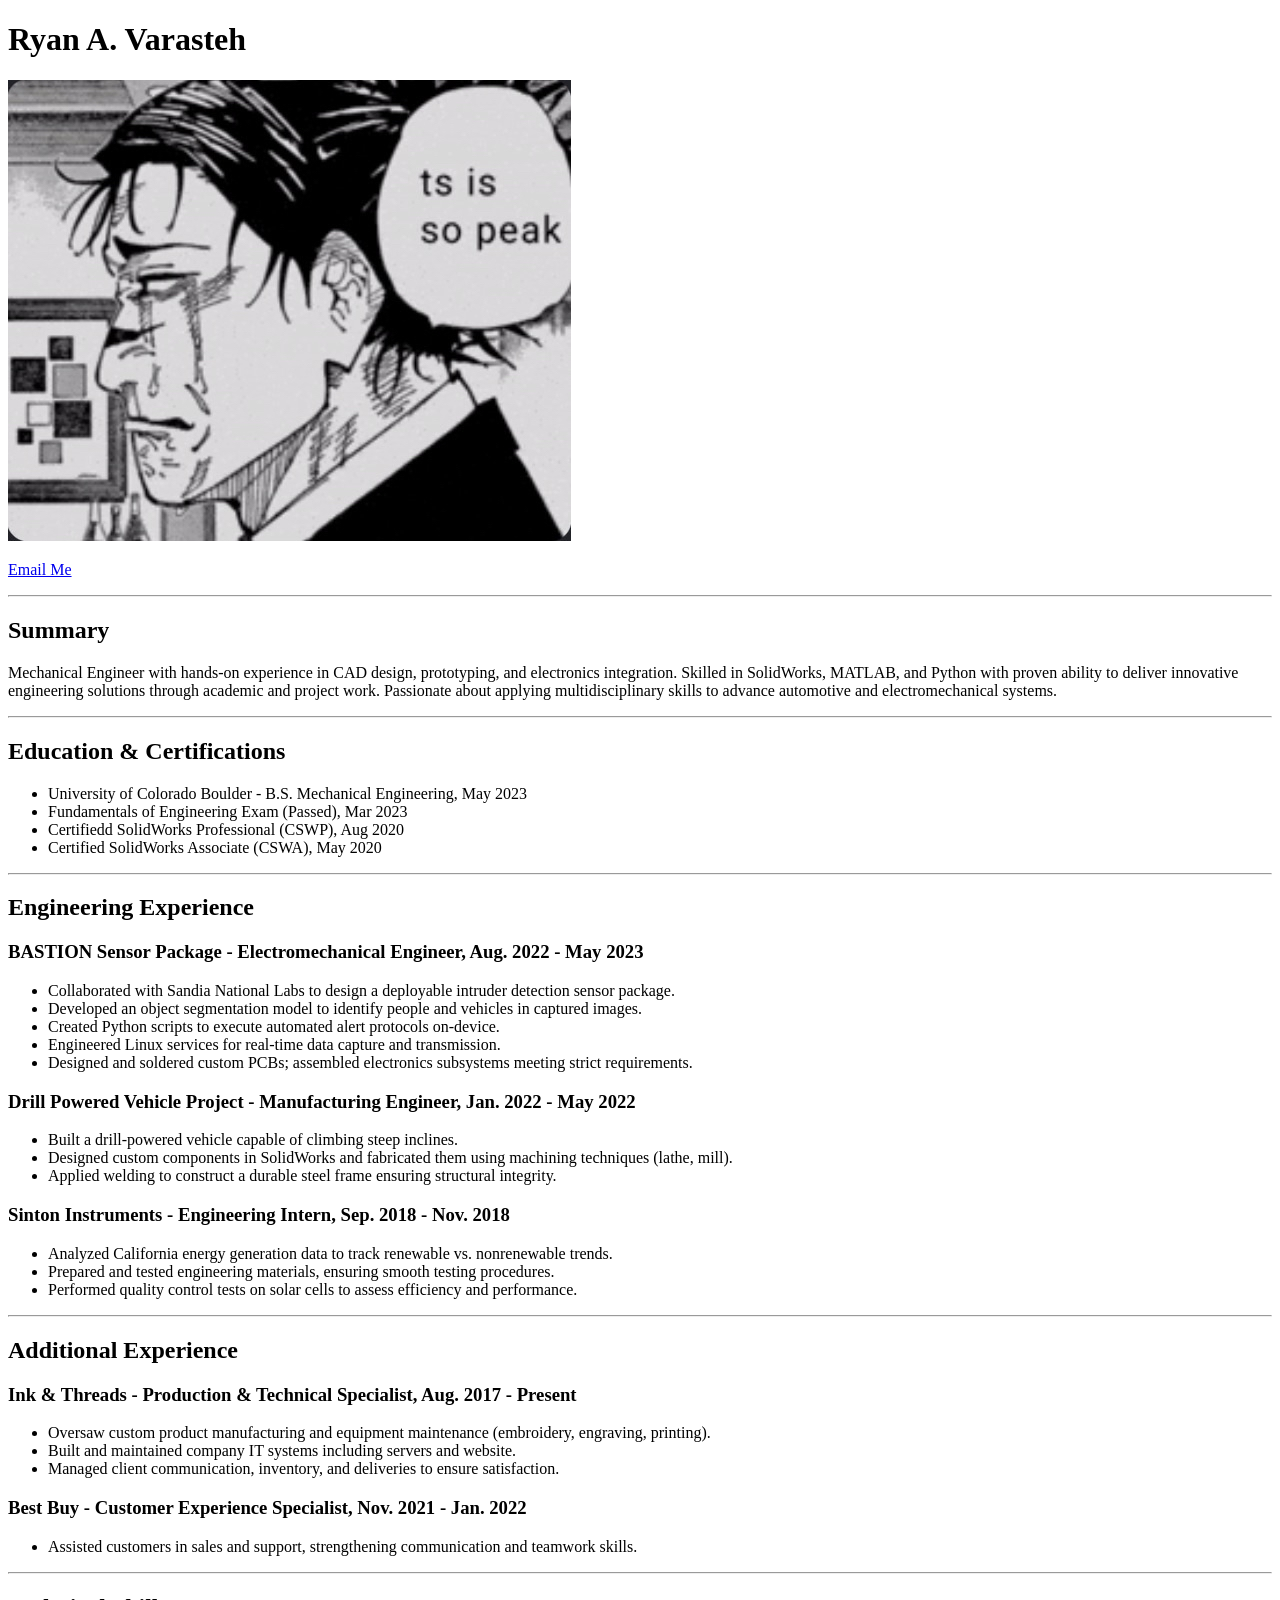
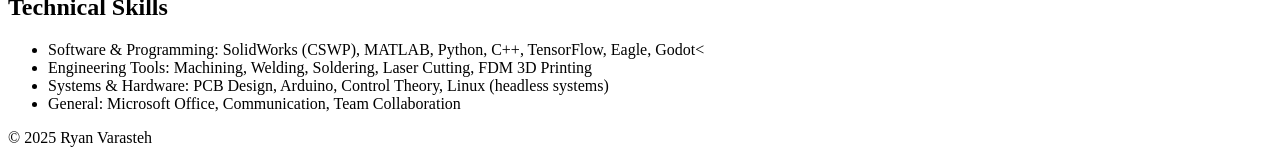
==== index.html @ a6c0c8c1 "Add files via upload" ====
<!DOCTYPE html>
<html lang="en">
<head>
    <meta charset="UTF-8">
    <title>My Resume</title>
</head>
<body>
    <h1>Ryan A. Varasteh</h1>
    <img src="./assets/images/peak.png" alt="Photo of Ryan Varasteh">
    <p><a href="mailto:ryan.varasteh@gmail.com">Email Me</a></p>
    <hr>
    <h2>Summary</h2>
    <p>Mechanical Engineer with hands-on experience in CAD design, prototyping, and electronics
        integration. Skilled in SolidWorks, MATLAB, and Python with proven ability to deliver innovative engineering
        solutions through academic and project work. Passionate about applying multidisciplinary skills to advance
        automotive and electromechanical systems.
    </p>
    <hr>
    <h2>Education & Certifications</h2>
    <ul>
        <li>University of Colorado Boulder - B.S. Mechanical Engineering, May 2023</li>
        <li>Fundamentals of Engineering Exam (Passed), Mar 2023</li>
        <li>Certifiedd SolidWorks Professional (CSWP), Aug 2020</li>
        <li>Certified SolidWorks Associate (CSWA), May 2020</li>
    </ul>
    <hr>
    <h2>Engineering Experience</h2>
    <h3>BASTION Sensor Package - Electromechanical Engineer, Aug. 2022 - May 2023</h3>
    <ul>
        <li>Collaborated with Sandia National Labs to design a deployable intruder detection sensor package.</li>
        <li>Developed an object segmentation model to identify people and vehicles in captured images.</li>
        <li>Created Python scripts to execute automated alert protocols on-device.</li>
        <li>Engineered Linux services for real-time data capture and transmission.</li>
        <li>Designed and soldered custom PCBs; assembled electronics subsystems meeting strict requirements.</li>
    </ul>
    <h3>Drill Powered Vehicle Project - Manufacturing Engineer, Jan. 2022 - May 2022</h3>
    <ul>
        <li>Built a drill-powered vehicle capable of climbing steep inclines.</li>
        <li>Designed custom components in SolidWorks and fabricated them using machining techniques (lathe, mill).</li>
        <li>Applied welding to construct a durable steel frame ensuring structural integrity.</li>
    </ul>
    <h3>Sinton Instruments - Engineering Intern, Sep. 2018 - Nov. 2018</h3>
    <ul>
        <li>Analyzed California energy generation data to track renewable vs. nonrenewable trends.</li>
        <li>Prepared and tested engineering materials, ensuring smooth testing procedures.</li>
        <li>Performed quality control tests on solar cells to assess efficiency and performance.</li>
    </ul>
    <hr>
    <h2>Additional Experience</h2>
    <h3>Ink & Threads - Production & Technical Specialist, Aug. 2017 - Present</h3>
    <ul>
        <li>Oversaw custom product manufacturing and equipment maintenance (embroidery, engraving, printing).</li>
        <li>Built and maintained company IT systems including servers and website.</li>
        <li>Managed client communication, inventory, and deliveries to ensure satisfaction.</li>
    </ul>
    <h3>Best Buy - Customer Experience Specialist, Nov. 2021 - Jan. 2022</h3>
    <ul>
        <li>Assisted customers in sales and support, strengthening communication and teamwork skills.</li>
    </ul>
    <hr>
    <h2>Technical Skills</h2>
    <ul>
        <li>Software & Programming: SolidWorks (CSWP), MATLAB, Python, C++, TensorFlow, Eagle, Godot<</li>
        <li>Engineering Tools: Machining, Welding, Soldering, Laser Cutting, FDM 3D Printing</li>
        <li>Systems & Hardware: PCB Design, Arduino, Control Theory, Linux (headless systems)</li>
        <li>General: Microsoft Office, Communication, Team Collaboration</li>
    </ul>
</body>

<footer>
    <p>© 2025 Ryan Varasteh</p>
</footer>
</html>
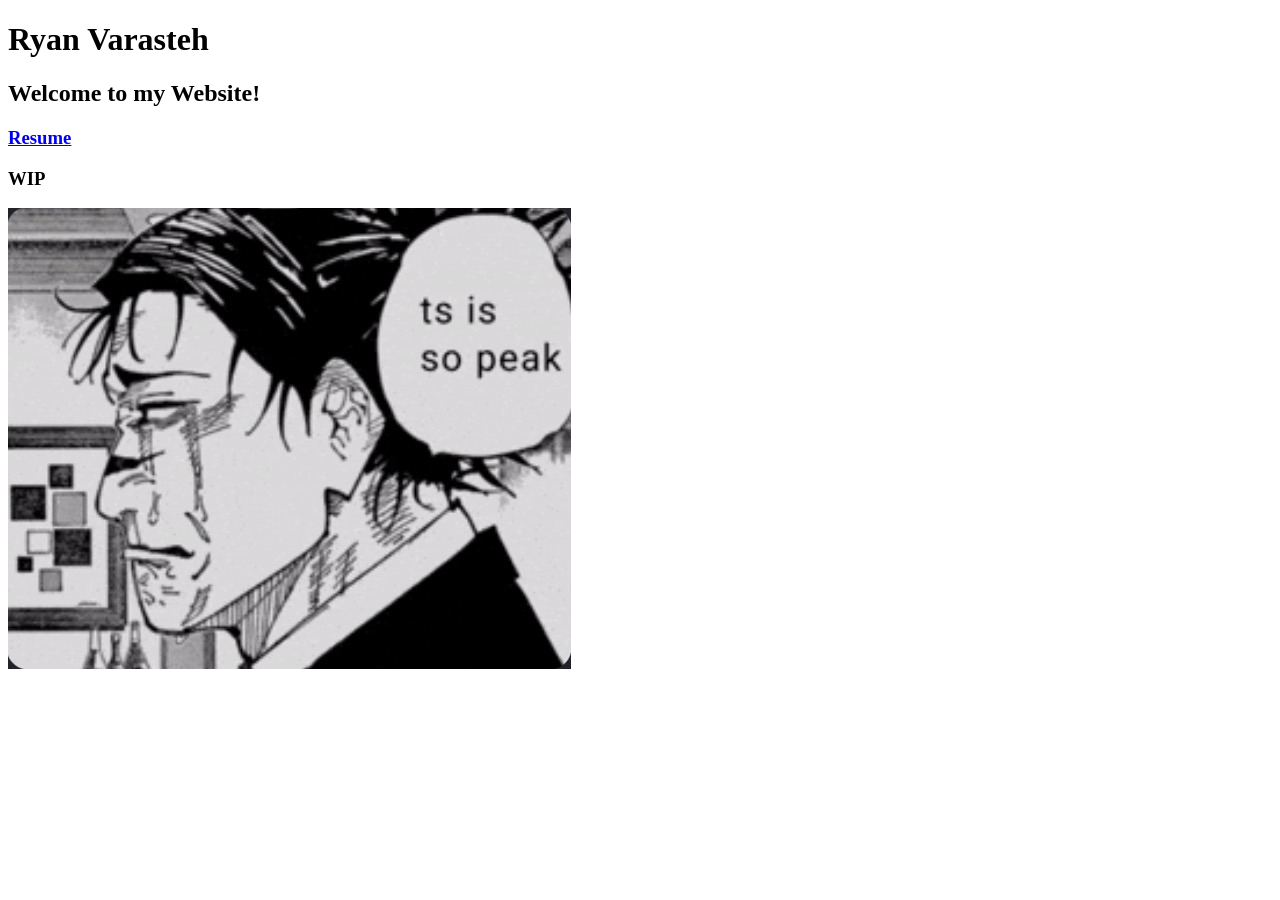
==== commit 4e58f6af: "changed home.html to index.html" ====
--- a/index.html
+++ b/index.html
@@ -1,73 +1,15 @@
-<!DOCTYPE html>
-<html lang="en">
-<head>
-    <meta charset="UTF-8">
-    <title>My Resume</title>
-</head>
-<body>
-    <h1>Ryan A. Varasteh</h1>
-    <img src="./assets/images/peak.png" alt="Photo of Ryan Varasteh">
-    <p><a href="mailto:ryan.varasteh@gmail.com">Email Me</a></p>
-    <hr>
-    <h2>Summary</h2>
-    <p>Mechanical Engineer with hands-on experience in CAD design, prototyping, and electronics
-        integration. Skilled in SolidWorks, MATLAB, and Python with proven ability to deliver innovative engineering
-        solutions through academic and project work. Passionate about applying multidisciplinary skills to advance
-        automotive and electromechanical systems.
-    </p>
-    <hr>
-    <h2>Education & Certifications</h2>
-    <ul>
-        <li>University of Colorado Boulder - B.S. Mechanical Engineering, May 2023</li>
-        <li>Fundamentals of Engineering Exam (Passed), Mar 2023</li>
-        <li>Certifiedd SolidWorks Professional (CSWP), Aug 2020</li>
-        <li>Certified SolidWorks Associate (CSWA), May 2020</li>
-    </ul>
-    <hr>
-    <h2>Engineering Experience</h2>
-    <h3>BASTION Sensor Package - Electromechanical Engineer, Aug. 2022 - May 2023</h3>
-    <ul>
-        <li>Collaborated with Sandia National Labs to design a deployable intruder detection sensor package.</li>
-        <li>Developed an object segmentation model to identify people and vehicles in captured images.</li>
-        <li>Created Python scripts to execute automated alert protocols on-device.</li>
-        <li>Engineered Linux services for real-time data capture and transmission.</li>
-        <li>Designed and soldered custom PCBs; assembled electronics subsystems meeting strict requirements.</li>
-    </ul>
-    <h3>Drill Powered Vehicle Project - Manufacturing Engineer, Jan. 2022 - May 2022</h3>
-    <ul>
-        <li>Built a drill-powered vehicle capable of climbing steep inclines.</li>
-        <li>Designed custom components in SolidWorks and fabricated them using machining techniques (lathe, mill).</li>
-        <li>Applied welding to construct a durable steel frame ensuring structural integrity.</li>
-    </ul>
-    <h3>Sinton Instruments - Engineering Intern, Sep. 2018 - Nov. 2018</h3>
-    <ul>
-        <li>Analyzed California energy generation data to track renewable vs. nonrenewable trends.</li>
-        <li>Prepared and tested engineering materials, ensuring smooth testing procedures.</li>
-        <li>Performed quality control tests on solar cells to assess efficiency and performance.</li>
-    </ul>
-    <hr>
-    <h2>Additional Experience</h2>
-    <h3>Ink & Threads - Production & Technical Specialist, Aug. 2017 - Present</h3>
-    <ul>
-        <li>Oversaw custom product manufacturing and equipment maintenance (embroidery, engraving, printing).</li>
-        <li>Built and maintained company IT systems including servers and website.</li>
-        <li>Managed client communication, inventory, and deliveries to ensure satisfaction.</li>
-    </ul>
-    <h3>Best Buy - Customer Experience Specialist, Nov. 2021 - Jan. 2022</h3>
-    <ul>
-        <li>Assisted customers in sales and support, strengthening communication and teamwork skills.</li>
-    </ul>
-    <hr>
-    <h2>Technical Skills</h2>
-    <ul>
-        <li>Software & Programming: SolidWorks (CSWP), MATLAB, Python, C++, TensorFlow, Eagle, Godot<</li>
-        <li>Engineering Tools: Machining, Welding, Soldering, Laser Cutting, FDM 3D Printing</li>
-        <li>Systems & Hardware: PCB Design, Arduino, Control Theory, Linux (headless systems)</li>
-        <li>General: Microsoft Office, Communication, Team Collaboration</li>
-    </ul>
-</body>
-
-<footer>
-    <p>© 2025 Ryan Varasteh</p>
-</footer>
+<!DOCTYPE html>
+<html lang="en">
+<head>
+    <meta charset="UTF-8">
+    <title>Ryan Varasteh</title>
+    <link rel="stylesheet" href="./style.css" />
+</head>
+<body>
+<h1>Ryan Varasteh</h1>
+<h2>Welcome to my Website!</h2>
+<a href="resume.html"><h3 id="menu_links">Resume</h3></a>
+<h3>WIP</h3>
+<img src="./assets/images/peak.png" alt="Photo of Ryan Varasteh" id="profile_photo">
+</body>
 </html>
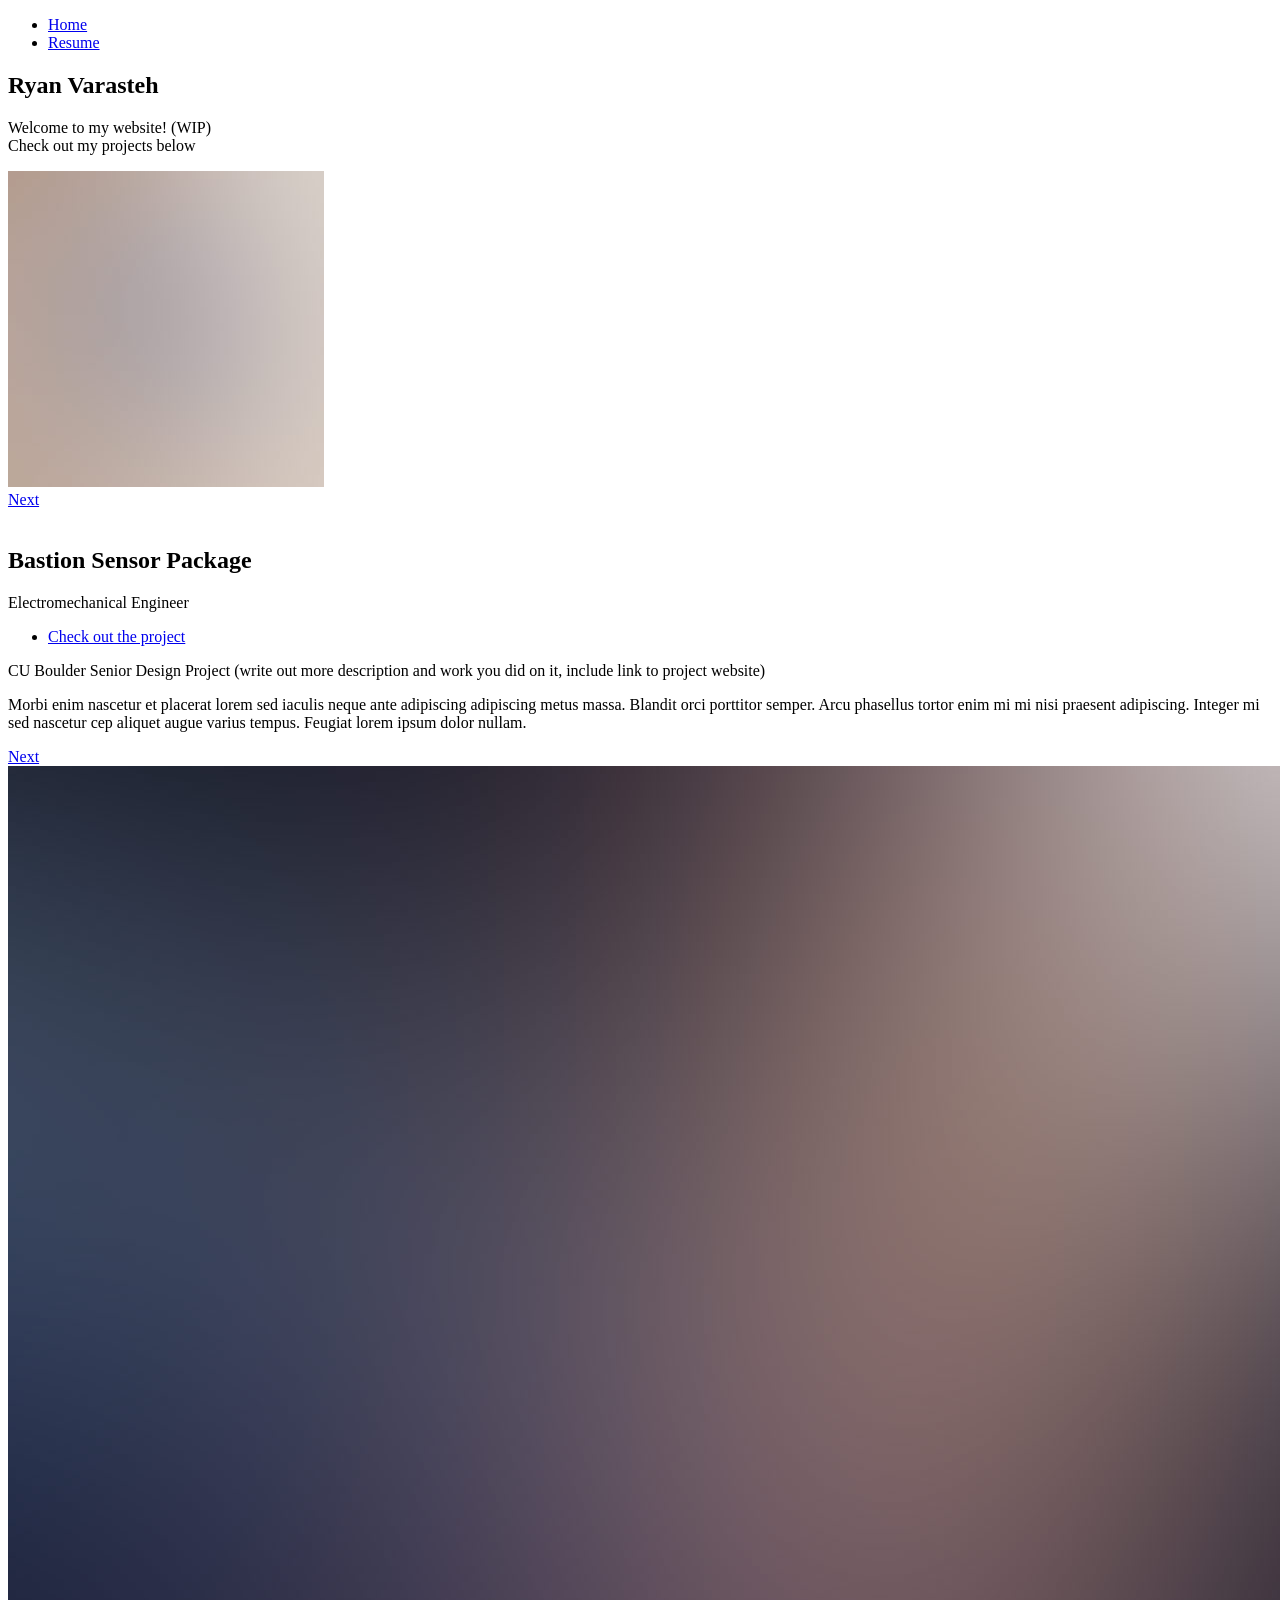
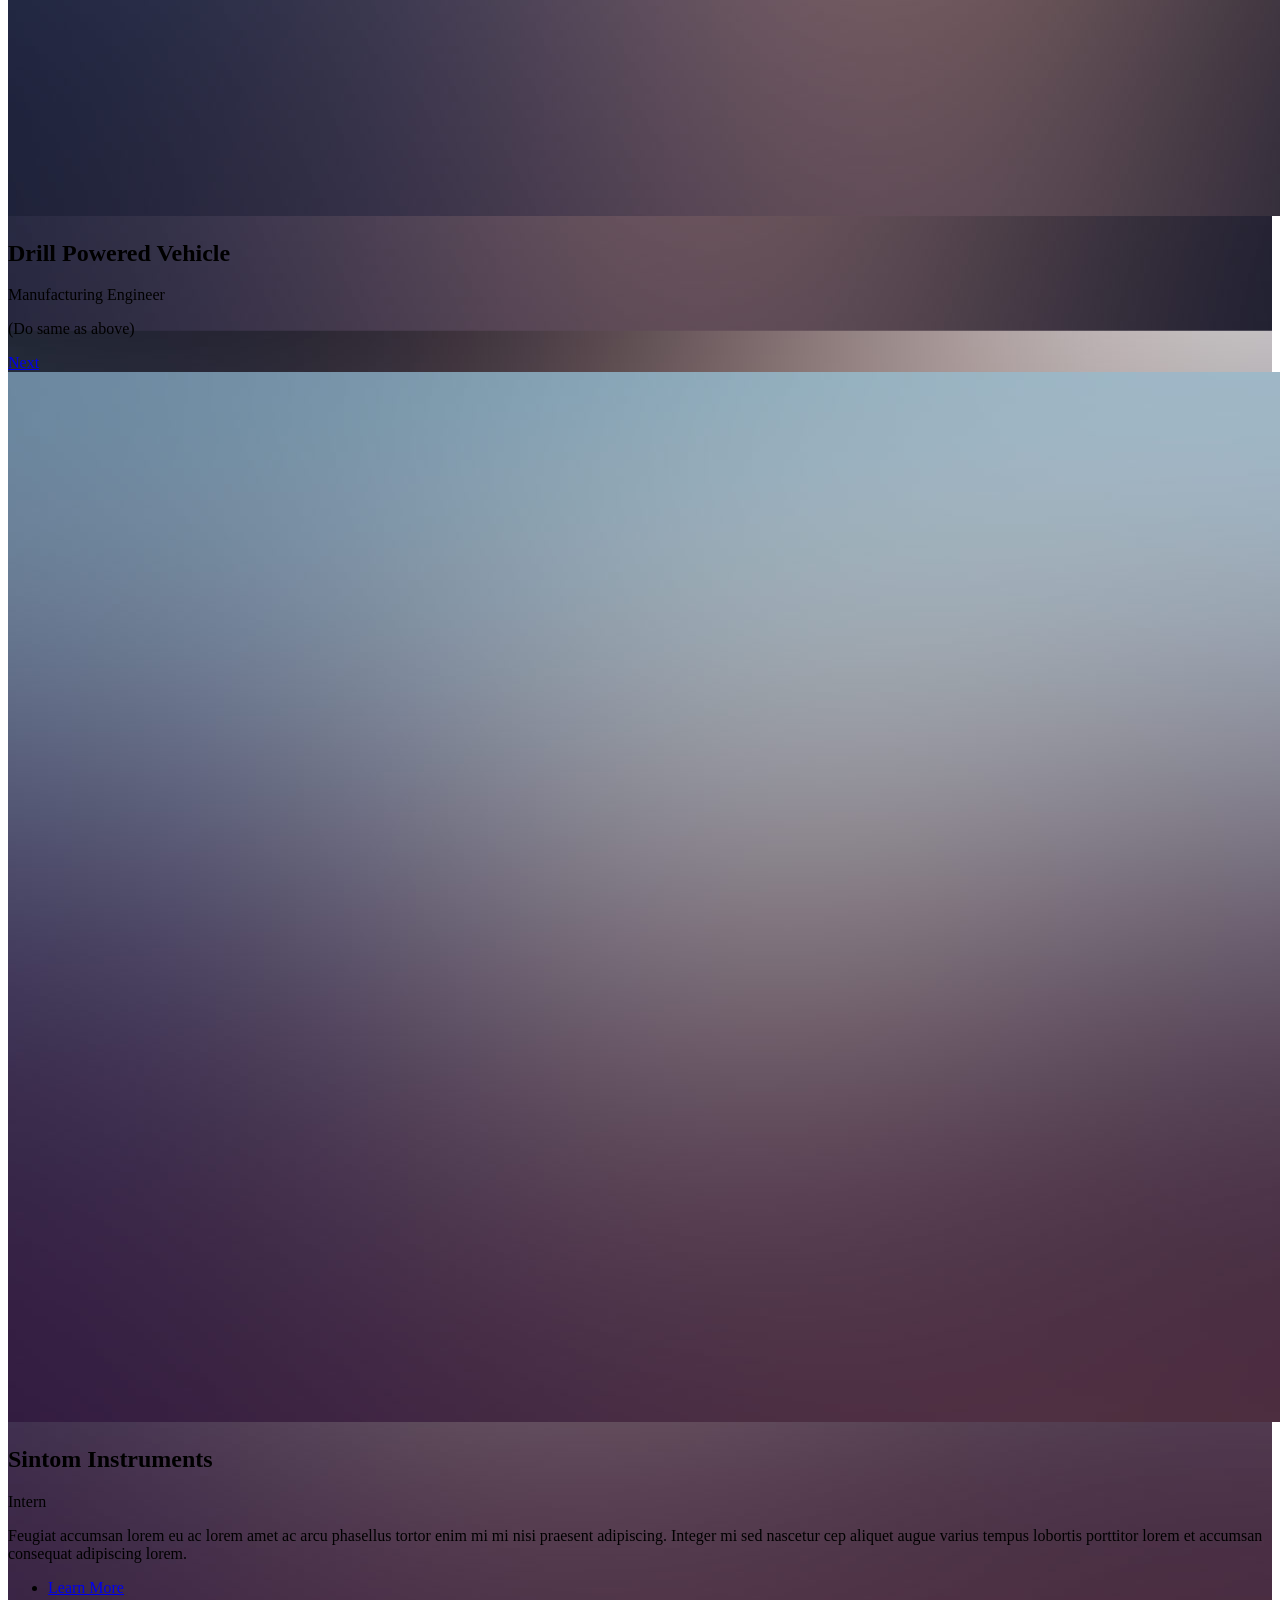
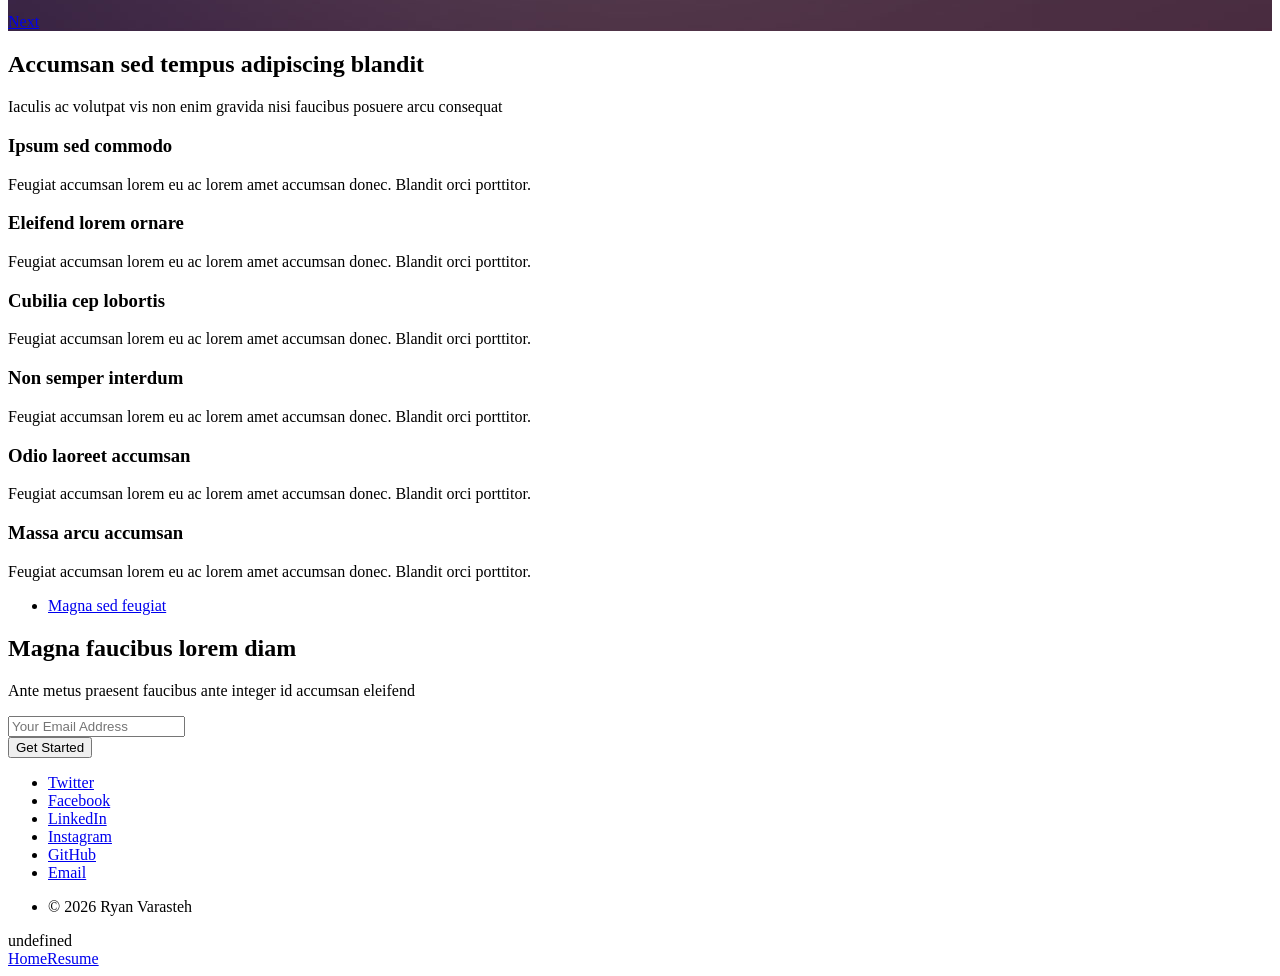
==== commit 5da09f77: "added html/css template, need to do content" ====
--- a/index.html
+++ b/index.html
@@ -1,15 +1,196 @@
-<!DOCTYPE html>
-<html lang="en">
-<head>
-    <meta charset="UTF-8">
-    <title>Ryan Varasteh</title>
-    <link rel="stylesheet" href="./style.css" />
-</head>
-<body>
-<h1>Ryan Varasteh</h1>
-<h2>Welcome to my Website!</h2>
-<a href="resume.html"><h3 id="menu_links">Resume</h3></a>
-<h3>WIP</h3>
-<img src="./assets/images/peak.png" alt="Photo of Ryan Varasteh" id="profile_photo">
-</body>
+<!DOCTYPE HTML>
+<!--
+	Landed by HTML5 UP
+	html5up.net | @ajlkn
+	Free for personal and commercial use under the CCA 3.0 license (html5up.net/license)
+-->
+<html>
+	<head>
+		<title>Ryan Varasteh</title>
+		<meta charset="utf-8" />
+		<meta name="viewport" content="width=device-width, initial-scale=1, user-scalable=no" />
+		<link rel="stylesheet" href="assets/css/main.css" />
+		<noscript><link rel="stylesheet" href="assets/css/noscript.css" /></noscript>
+	</head>
+	<body class="is-preload landing">
+		<div id="page-wrapper">
+
+			<!-- Header -->
+				<header id="header">
+					<nav id="nav">
+						<ul>
+							<li><a href="index.html">Home</a></li>
+							<li>
+								<a href="resume.html">Resume</a>
+							</li>
+						</ul>
+					</nav>
+				</header>
+
+			<!-- Banner -->
+				<section id="banner">
+					<div class="content">
+						<header>
+							<h2>Ryan Varasteh</h2>
+							<p>Welcome to my website! (WIP)<br />
+							Check out my projects below</p>
+						</header>
+						<span class="image"><img src="images/pic01.jpg" alt="Photo of Ryan Varasteh" /></span>
+					</div>
+					<a href="#one" class="goto-next scrolly">Next</a>
+				</section>
+
+			<!-- One -->
+				<section id="one" class="spotlight style1 bottom">
+					<span class="image fit main"><img src="images/pic02.jpg" alt="" /></span>
+					<div class="content">
+						<div class="container">
+							<div class="row">
+								<div class="col-4 col-12-medium">
+									<header>
+										<h2>Bastion Sensor Package</h2>
+										<p>Electromechanical Engineer</p>
+                                        <ul class="actions">
+                                            <li><a href="https://www.colorado.edu/mechanical/sites/default/files/attached-files/11senior_design_poster_4.pdf" class="button">Check out the project</a></li>
+                                        </ul>
+									</header>
+								</div>
+								<div class="col-4 col-12-medium">
+									<p>CU Boulder Senior Design Project (write out more description and work you did on it, include link to project website)</p>
+								</div>
+								<div class="col-4 col-12-medium">
+									<p>Morbi enim nascetur et placerat lorem sed iaculis neque ante
+									adipiscing adipiscing metus massa. Blandit orci porttitor semper.
+									Arcu phasellus tortor enim mi mi nisi praesent adipiscing. Integer
+									mi sed nascetur cep aliquet augue varius tempus. Feugiat lorem
+									ipsum dolor nullam.</p>
+								</div>
+							</div>
+						</div>
+					</div>
+					<a href="#two" class="goto-next scrolly">Next</a>
+				</section>
+
+			<!-- Two -->
+				<section id="two" class="spotlight style2 right">
+					<span class="image fit main"><img src="images/pic03.jpg" alt="" /></span>
+					<div class="content">
+						<header>
+							<h2>Drill Powered Vehicle</h2>
+							<p>Manufacturing Engineer</p>
+						</header>
+						<p>(Do same as above)</p>
+					</div>
+					<a href="#three" class="goto-next scrolly">Next</a>
+				</section>
+
+			<!-- Three -->
+				<section id="three" class="spotlight style3 left">
+					<span class="image fit main bottom"><img src="images/pic04.jpg" alt="" /></span>
+					<div class="content">
+						<header>
+							<h2>Sintom Instruments</h2>
+							<p>Intern</p>
+						</header>
+						<p>Feugiat accumsan lorem eu ac lorem amet ac arcu phasellus tortor enim mi mi nisi praesent adipiscing. Integer mi sed nascetur cep aliquet augue varius tempus lobortis porttitor lorem et accumsan consequat adipiscing lorem.</p>
+						<ul class="actions">
+							<li><a href="#" class="button">Learn More</a></li>
+						</ul>
+					</div>
+					<a href="#four" class="goto-next scrolly">Next</a>
+				</section>
+
+			<!-- Four -->
+				<section id="four" class="wrapper style1 special fade-up">
+					<div class="container">
+						<header class="major">
+							<h2>Accumsan sed tempus adipiscing blandit</h2>
+							<p>Iaculis ac volutpat vis non enim gravida nisi faucibus posuere arcu consequat</p>
+						</header>
+						<div class="box alt">
+							<div class="row gtr-uniform">
+								<section class="col-4 col-6-medium col-12-xsmall">
+									<span class="icon solid alt major fa-chart-area"></span>
+									<h3>Ipsum sed commodo</h3>
+									<p>Feugiat accumsan lorem eu ac lorem amet accumsan donec. Blandit orci porttitor.</p>
+								</section>
+								<section class="col-4 col-6-medium col-12-xsmall">
+									<span class="icon solid alt major fa-comment"></span>
+									<h3>Eleifend lorem ornare</h3>
+									<p>Feugiat accumsan lorem eu ac lorem amet accumsan donec. Blandit orci porttitor.</p>
+								</section>
+								<section class="col-4 col-6-medium col-12-xsmall">
+									<span class="icon solid alt major fa-flask"></span>
+									<h3>Cubilia cep lobortis</h3>
+									<p>Feugiat accumsan lorem eu ac lorem amet accumsan donec. Blandit orci porttitor.</p>
+								</section>
+								<section class="col-4 col-6-medium col-12-xsmall">
+									<span class="icon solid alt major fa-paper-plane"></span>
+									<h3>Non semper interdum</h3>
+									<p>Feugiat accumsan lorem eu ac lorem amet accumsan donec. Blandit orci porttitor.</p>
+								</section>
+								<section class="col-4 col-6-medium col-12-xsmall">
+									<span class="icon solid alt major fa-file"></span>
+									<h3>Odio laoreet accumsan</h3>
+									<p>Feugiat accumsan lorem eu ac lorem amet accumsan donec. Blandit orci porttitor.</p>
+								</section>
+								<section class="col-4 col-6-medium col-12-xsmall">
+									<span class="icon solid alt major fa-lock"></span>
+									<h3>Massa arcu accumsan</h3>
+									<p>Feugiat accumsan lorem eu ac lorem amet accumsan donec. Blandit orci porttitor.</p>
+								</section>
+							</div>
+						</div>
+						<footer class="major">
+							<ul class="actions special">
+								<li><a href="#" class="button">Magna sed feugiat</a></li>
+							</ul>
+						</footer>
+					</div>
+				</section>
+
+			<!-- Five -->
+				<section id="five" class="wrapper style2 special fade">
+					<div class="container">
+						<header>
+							<h2>Magna faucibus lorem diam</h2>
+							<p>Ante metus praesent faucibus ante integer id accumsan eleifend</p>
+						</header>
+						<form method="post" action="#" class="cta">
+							<div class="row gtr-uniform gtr-50">
+								<div class="col-8 col-12-xsmall"><input type="email" name="email" id="email" placeholder="Your Email Address" /></div>
+								<div class="col-4 col-12-xsmall"><input type="submit" value="Get Started" class="fit primary" /></div>
+							</div>
+						</form>
+					</div>
+				</section>
+
+			<!-- Footer -->
+				<footer id="footer">
+					<ul class="icons">
+						<li><a href="#" class="icon brands alt fa-twitter"><span class="label">Twitter</span></a></li>
+						<li><a href="#" class="icon brands alt fa-facebook-f"><span class="label">Facebook</span></a></li>
+						<li><a href="#" class="icon brands alt fa-linkedin-in"><span class="label">LinkedIn</span></a></li>
+						<li><a href="#" class="icon brands alt fa-instagram"><span class="label">Instagram</span></a></li>
+						<li><a href="#" class="icon brands alt fa-github"><span class="label">GitHub</span></a></li>
+						<li><a href="#" class="icon solid alt fa-envelope"><span class="label">Email</span></a></li>
+					</ul>
+					<ul class="copyright">
+						<li>&copy; 2026 Ryan Varasteh</a></li>
+					</ul>
+				</footer>
+
+		</div>
+
+		<!-- Scripts -->
+			<script src="assets/js/jquery.min.js"></script>
+			<script src="assets/js/jquery.scrolly.min.js"></script>
+			<script src="assets/js/jquery.dropotron.min.js"></script>
+			<script src="assets/js/jquery.scrollex.min.js"></script>
+			<script src="assets/js/browser.min.js"></script>
+			<script src="assets/js/breakpoints.min.js"></script>
+			<script src="assets/js/util.js"></script>
+			<script src="assets/js/main.js"></script>
+
+	</body>
 </html>
--- a/assets/css/main.css
+++ b/assets/css/main.css
@@ -0,0 +1,4111 @@
+@import url("fontawesome-all.min.css");
+@import url("https://fonts.googleapis.com/css?family=Roboto:100,300,100italic,300italic");
+
+/*
+	Landed by HTML5 UP
+	html5up.net | @ajlkn
+	Free for personal and commercial use under the CCA 3.0 license (html5up.net/license)
+*/
+
+html, body, div, span, applet, object,
+iframe, h1, h2, h3, h4, h5, h6, p, blockquote,
+pre, a, abbr, acronym, address, big, cite,
+code, del, dfn, em, img, ins, kbd, q, s, samp,
+small, strike, strong, sub, sup, tt, var, b,
+u, i, center, dl, dt, dd, ol, ul, li, fieldset,
+form, label, legend, table, caption, tbody,
+tfoot, thead, tr, th, td, article, aside,
+canvas, details, embed, figure, figcaption,
+footer, header, hgroup, menu, nav, output, ruby,
+section, summary, time, mark, audio, video {
+	margin: 0;
+	padding: 0;
+	border: 0;
+	font-size: 100%;
+	font: inherit;
+	vertical-align: baseline;}
+
+article, aside, details, figcaption, figure,
+footer, header, hgroup, menu, nav, section {
+	display: block;}
+
+body {
+	line-height: 1;
+}
+
+ol, ul {
+	list-style: none;
+}
+
+blockquote, q {
+	quotes: none;
+}
+
+	blockquote:before, blockquote:after, q:before, q:after {
+		content: '';
+		content: none;
+	}
+
+table {
+	border-collapse: collapse;
+	border-spacing: 0;
+}
+
+body {
+	-webkit-text-size-adjust: none;
+}
+
+mark {
+	background-color: transparent;
+	color: inherit;
+}
+
+input::-moz-focus-inner {
+	border: 0;
+	padding: 0;
+}
+
+input, select, textarea {
+	-moz-appearance: none;
+	-webkit-appearance: none;
+	-ms-appearance: none;
+	appearance: none;
+}
+
+/* Basic */
+
+	html {
+		box-sizing: border-box;
+	}
+
+	*, *:before, *:after {
+		box-sizing: inherit;
+	}
+
+	html, body {
+		background: #1c1d26;
+	}
+
+	body.is-preload *, body.is-preload *:before, body.is-preload *:after {
+		-moz-animation: none !important;
+		-webkit-animation: none !important;
+		-ms-animation: none !important;
+		animation: none !important;
+		-moz-transition: none !important;
+		-webkit-transition: none !important;
+		-ms-transition: none !important;
+		transition: none !important;
+	}
+
+	body, input, select, textarea {
+		color: rgba(255, 255, 255, 0.75);
+		font-family: "Roboto", Helvetica, sans-serif;
+		font-size: 15pt;
+		font-weight: 100;
+		line-height: 1.75em;
+	}
+
+	a {
+		-moz-transition: border-color 0.2s ease-in-out, color 0.2s ease-in-out;
+		-webkit-transition: border-color 0.2s ease-in-out, color 0.2s ease-in-out;
+		-ms-transition: border-color 0.2s ease-in-out, color 0.2s ease-in-out;
+		transition: border-color 0.2s ease-in-out, color 0.2s ease-in-out;
+		border-bottom: dotted 1px;
+		color: #e44c65;
+		text-decoration: none;
+	}
+
+		a:hover {
+			color: #e44c65 !important;
+			border-bottom-color: transparent;
+		}
+
+	strong, b {
+		color: #ffffff;
+		font-weight: 300;
+	}
+
+	em, i {
+		font-style: italic;
+	}
+
+	p {
+		margin: 0 0 2em 0;
+	}
+
+	h1, h2, h3, h4, h5, h6 {
+		color: #ffffff;
+		font-weight: 300;
+		line-height: 1em;
+		margin: 0 0 1em 0;
+	}
+
+		h1 a, h2 a, h3 a, h4 a, h5 a, h6 a {
+			color: inherit;
+			border: 0;
+		}
+
+	h2 {
+		font-size: 2em;
+		line-height: 1.5em;
+		letter-spacing: -0.025em;
+	}
+
+	h3 {
+		font-size: 1.35em;
+		line-height: 1.5em;
+	}
+
+	h4 {
+		font-size: 1.1em;
+		line-height: 1.5em;
+	}
+
+	h5 {
+		font-size: 0.9em;
+		line-height: 1.5em;
+	}
+
+	h6 {
+		font-size: 0.7em;
+		line-height: 1.5em;
+	}
+
+	sub {
+		font-size: 0.8em;
+		position: relative;
+		top: 0.5em;
+	}
+
+	sup {
+		font-size: 0.8em;
+		position: relative;
+		top: -0.5em;
+	}
+
+	hr {
+		border: 0;
+		border-bottom: solid 1px rgba(255, 255, 255, 0.3);
+		margin: 3em 0;
+	}
+
+		hr.major {
+			margin: 4em 0;
+		}
+
+	blockquote {
+		border-left: solid 4px rgba(255, 255, 255, 0.3);
+		font-style: italic;
+		margin: 0 0 2em 0;
+		padding: 0.5em 0 0.5em 2em;
+	}
+
+	code {
+		background: rgba(255, 255, 255, 0.075);
+		border-radius: 4px;
+		font-family: "Courier New", monospace;
+		font-size: 0.9em;
+		margin: 0 0.25em;
+		padding: 0.25em 0.65em;
+	}
+
+	pre {
+		-webkit-overflow-scrolling: touch;
+		font-family: "Courier New", monospace;
+		font-size: 0.9em;
+		margin: 0 0 2em 0;
+	}
+
+		pre code {
+			display: block;
+			line-height: 1.75em;
+			padding: 1em 1.5em;
+			overflow-x: auto;
+		}
+
+	.align-left {
+		text-align: left;
+	}
+
+	.align-center {
+		text-align: center;
+	}
+
+	.align-right {
+		text-align: right;
+	}
+
+/* Loader */
+
+	@-moz-keyframes spinner-show {
+		0% {
+			opacity: 0;
+		}
+
+		100% {
+			opacity: 1;
+		}
+	}
+
+	@-webkit-keyframes spinner-show {
+		0% {
+			opacity: 0;
+		}
+
+		100% {
+			opacity: 1;
+		}
+	}
+
+	@-ms-keyframes spinner-show {
+		0% {
+			opacity: 0;
+		}
+
+		100% {
+			opacity: 1;
+		}
+	}
+
+	@keyframes spinner-show {
+		0% {
+			opacity: 0;
+		}
+
+		100% {
+			opacity: 1;
+		}
+	}
+
+	@-moz-keyframes spinner-hide {
+		0% {
+			color: rgba(255, 255, 255, 0.15);
+			z-index: 100001;
+			-moz-transform: scale(1) rotate(0deg);
+			-webkit-transform: scale(1) rotate(0deg);
+			-ms-transform: scale(1) rotate(0deg);
+			transform: scale(1) rotate(0deg);
+		}
+
+		99% {
+			color: #1c1d26;
+			z-index: 100001;
+			-moz-transform: scale(0.5) rotate(360deg);
+			-webkit-transform: scale(0.5) rotate(360deg);
+			-ms-transform: scale(0.5) rotate(360deg);
+			transform: scale(0.5) rotate(360deg);
+		}
+
+		100% {
+			color: #1c1d26;
+			z-index: -1;
+			-moz-transform: scale(0.5) rotate(360deg);
+			-webkit-transform: scale(0.5) rotate(360deg);
+			-ms-transform: scale(0.5) rotate(360deg);
+			transform: scale(0.5) rotate(360deg);
+		}
+	}
+
+	@-webkit-keyframes spinner-hide {
+		0% {
+			color: rgba(255, 255, 255, 0.15);
+			z-index: 100001;
+			-moz-transform: scale(1) rotate(0deg);
+			-webkit-transform: scale(1) rotate(0deg);
+			-ms-transform: scale(1) rotate(0deg);
+			transform: scale(1) rotate(0deg);
+		}
+
+		99% {
+			color: #1c1d26;
+			z-index: 100001;
+			-moz-transform: scale(0.5) rotate(360deg);
+			-webkit-transform: scale(0.5) rotate(360deg);
+			-ms-transform: scale(0.5) rotate(360deg);
+			transform: scale(0.5) rotate(360deg);
+		}
+
+		100% {
+			color: #1c1d26;
+			z-index: -1;
+			-moz-transform: scale(0.5) rotate(360deg);
+			-webkit-transform: scale(0.5) rotate(360deg);
+			-ms-transform: scale(0.5) rotate(360deg);
+			transform: scale(0.5) rotate(360deg);
+		}
+	}
+
+	@-ms-keyframes spinner-hide {
+		0% {
+			color: rgba(255, 255, 255, 0.15);
+			z-index: 100001;
+			-moz-transform: scale(1) rotate(0deg);
+			-webkit-transform: scale(1) rotate(0deg);
+			-ms-transform: scale(1) rotate(0deg);
+			transform: scale(1) rotate(0deg);
+		}
+
+		99% {
+			color: #1c1d26;
+			z-index: 100001;
+			-moz-transform: scale(0.5) rotate(360deg);
+			-webkit-transform: scale(0.5) rotate(360deg);
+			-ms-transform: scale(0.5) rotate(360deg);
+			transform: scale(0.5) rotate(360deg);
+		}
+
+		100% {
+			color: #1c1d26;
+			z-index: -1;
+			-moz-transform: scale(0.5) rotate(360deg);
+			-webkit-transform: scale(0.5) rotate(360deg);
+			-ms-transform: scale(0.5) rotate(360deg);
+			transform: scale(0.5) rotate(360deg);
+		}
+	}
+
+	@keyframes spinner-hide {
+		0% {
+			color: rgba(255, 255, 255, 0.15);
+			z-index: 100001;
+			-moz-transform: scale(1) rotate(0deg);
+			-webkit-transform: scale(1) rotate(0deg);
+			-ms-transform: scale(1) rotate(0deg);
+			transform: scale(1) rotate(0deg);
+		}
+
+		99% {
+			color: #1c1d26;
+			z-index: 100001;
+			-moz-transform: scale(0.5) rotate(360deg);
+			-webkit-transform: scale(0.5) rotate(360deg);
+			-ms-transform: scale(0.5) rotate(360deg);
+			transform: scale(0.5) rotate(360deg);
+		}
+
+		100% {
+			color: #1c1d26;
+			z-index: -1;
+			-moz-transform: scale(0.5) rotate(360deg);
+			-webkit-transform: scale(0.5) rotate(360deg);
+			-ms-transform: scale(0.5) rotate(360deg);
+			transform: scale(0.5) rotate(360deg);
+		}
+	}
+
+	@-moz-keyframes spinner-rotate {
+		0% {
+			-moz-transform: scale(1) rotate(0deg);
+			-webkit-transform: scale(1) rotate(0deg);
+			-ms-transform: scale(1) rotate(0deg);
+			transform: scale(1) rotate(0deg);
+		}
+
+		100% {
+			-moz-transform: scale(1) rotate(360deg);
+			-webkit-transform: scale(1) rotate(360deg);
+			-ms-transform: scale(1) rotate(360deg);
+			transform: scale(1) rotate(360deg);
+		}
+	}
+
+	@-webkit-keyframes spinner-rotate {
+		0% {
+			-moz-transform: scale(1) rotate(0deg);
+			-webkit-transform: scale(1) rotate(0deg);
+			-ms-transform: scale(1) rotate(0deg);
+			transform: scale(1) rotate(0deg);
+		}
+
+		100% {
+			-moz-transform: scale(1) rotate(360deg);
+			-webkit-transform: scale(1) rotate(360deg);
+			-ms-transform: scale(1) rotate(360deg);
+			transform: scale(1) rotate(360deg);
+		}
+	}
+
+	@-ms-keyframes spinner-rotate {
+		0% {
+			-moz-transform: scale(1) rotate(0deg);
+			-webkit-transform: scale(1) rotate(0deg);
+			-ms-transform: scale(1) rotate(0deg);
+			transform: scale(1) rotate(0deg);
+		}
+
+		100% {
+			-moz-transform: scale(1) rotate(360deg);
+			-webkit-transform: scale(1) rotate(360deg);
+			-ms-transform: scale(1) rotate(360deg);
+			transform: scale(1) rotate(360deg);
+		}
+	}
+
+	@keyframes spinner-rotate {
+		0% {
+			-moz-transform: scale(1) rotate(0deg);
+			-webkit-transform: scale(1) rotate(0deg);
+			-ms-transform: scale(1) rotate(0deg);
+			transform: scale(1) rotate(0deg);
+		}
+
+		100% {
+			-moz-transform: scale(1) rotate(360deg);
+			-webkit-transform: scale(1) rotate(360deg);
+			-ms-transform: scale(1) rotate(360deg);
+			transform: scale(1) rotate(360deg);
+		}
+	}
+
+	@-moz-keyframes overlay-hide {
+		0% {
+			opacity: 1;
+			z-index: 100000;
+		}
+
+		15% {
+			opacity: 1;
+			z-index: 100000;
+		}
+
+		99% {
+			opacity: 0;
+			z-index: 100000;
+		}
+
+		100% {
+			opacity: 0;
+			z-index: -1;
+		}
+	}
+
+	@-webkit-keyframes overlay-hide {
+		0% {
+			opacity: 1;
+			z-index: 100000;
+		}
+
+		15% {
+			opacity: 1;
+			z-index: 100000;
+		}
+
+		99% {
+			opacity: 0;
+			z-index: 100000;
+		}
+
+		100% {
+			opacity: 0;
+			z-index: -1;
+		}
+	}
+
+	@-ms-keyframes overlay-hide {
+		0% {
+			opacity: 1;
+			z-index: 100000;
+		}
+
+		15% {
+			opacity: 1;
+			z-index: 100000;
+		}
+
+		99% {
+			opacity: 0;
+			z-index: 100000;
+		}
+
+		100% {
+			opacity: 0;
+			z-index: -1;
+		}
+	}
+
+	@keyframes overlay-hide {
+		0% {
+			opacity: 1;
+			z-index: 100000;
+		}
+
+		15% {
+			opacity: 1;
+			z-index: 100000;
+		}
+
+		99% {
+			opacity: 0;
+			z-index: 100000;
+		}
+
+		100% {
+			opacity: 0;
+			z-index: -1;
+		}
+	}
+
+	body.landing {
+		text-decoration: none;
+	}
+
+		body.landing:before {
+			-moz-osx-font-smoothing: grayscale;
+			-webkit-font-smoothing: antialiased;
+			display: inline-block;
+			font-style: normal;
+			font-variant: normal;
+			text-rendering: auto;
+			line-height: 1;
+			text-transform: none !important;
+			font-family: 'Font Awesome 5 Free';
+			font-weight: 900;
+		}
+
+		body.landing:before {
+			-moz-animation: spinner-show 1.5s 1 0.25s ease forwards, spinner-hide 0.25s ease-in-out forwards !important;
+			-webkit-animation: spinner-show 1.5s 1 0.25s ease forwards, spinner-hide 0.25s ease-in-out forwards !important;
+			-ms-animation: spinner-show 1.5s 1 0.25s ease forwards, spinner-hide 0.25s ease-in-out forwards !important;
+			animation: spinner-show 1.5s 1 0.25s ease forwards, spinner-hide 0.25s ease-in-out forwards !important;
+			-moz-transform-origin: 50% 50%;
+			-webkit-transform-origin: 50% 50%;
+			-ms-transform-origin: 50% 50%;
+			transform-origin: 50% 50%;
+			color: rgba(255, 255, 255, 0.15);
+			content: '\f1ce';
+			cursor: default;
+			display: block;
+			font-size: 2em;
+			height: 2em;
+			left: 50%;
+			line-height: 2em;
+			margin: -1em 0 0 -1em;
+			opacity: 0;
+			position: fixed;
+			text-align: center;
+			top: 50%;
+			width: 2em;
+			z-index: -1;
+		}
+
+		body.landing:after {
+			-moz-animation: overlay-hide 1.5s ease-in forwards !important;
+			-webkit-animation: overlay-hide 1.5s ease-in forwards !important;
+			-ms-animation: overlay-hide 1.5s ease-in forwards !important;
+			animation: overlay-hide 1.5s ease-in forwards !important;
+			background: #1c1d26;
+			content: '';
+			display: block;
+			height: 100%;
+			left: 0;
+			opacity: 0;
+			position: fixed;
+			top: 0;
+			width: 100%;
+			z-index: -1;
+		}
+
+		body.landing.is-preload:before {
+			-moz-animation: spinner-show 1.5s 1 0.25s ease forwards, spinner-rotate 0.75s infinite linear !important;
+			-webkit-animation: spinner-show 1.5s 1 0.25s ease forwards, spinner-rotate 0.75s infinite linear !important;
+			-ms-animation: spinner-show 1.5s 1 0.25s ease forwards, spinner-rotate 0.75s infinite linear !important;
+			animation: spinner-show 1.5s 1 0.25s ease forwards, spinner-rotate 0.75s infinite linear !important;
+			z-index: 100001;
+		}
+
+		body.landing.is-preload:after {
+			-moz-animation: none !important;
+			-webkit-animation: none !important;
+			-ms-animation: none !important;
+			animation: none !important;
+			opacity: 1;
+			z-index: 100000;
+		}
+
+	@media (-webkit-min-device-pixel-ratio: 2) {
+
+		body.landing:before {
+			line-height: 2.025em;
+		}
+
+	}
+
+/* Container */
+
+	.container {
+		margin: 0 auto;
+		max-width: calc(100% - 4em);
+		width: 70em;
+	}
+
+		.container.xsmall {
+			width: 17.5em;
+		}
+
+		.container.small {
+			width: 35em;
+		}
+
+		.container.medium {
+			width: 52.5em;
+		}
+
+		.container.large {
+			width: 87.5em;
+		}
+
+		.container.xlarge {
+			width: 105em;
+		}
+
+		.container.max {
+			width: 100%;
+		}
+
+		@media screen and (max-width: 1280px) {
+
+			.container {
+				width: 90%;
+				max-width: 100%;
+			}
+
+		}
+
+		@media screen and (max-width: 980px) {
+
+			.container {
+				width: 100% !important;
+			}
+
+		}
+
+/* Row */
+
+	.row {
+		display: flex;
+		flex-wrap: wrap;
+		box-sizing: border-box;
+		align-items: stretch;
+	}
+
+		.row > * {
+			box-sizing: border-box;
+		}
+
+		.row.gtr-uniform > * > :last-child {
+			margin-bottom: 0;
+		}
+
+		.row.aln-left {
+			justify-content: flex-start;
+		}
+
+		.row.aln-center {
+			justify-content: center;
+		}
+
+		.row.aln-right {
+			justify-content: flex-end;
+		}
+
+		.row.aln-top {
+			align-items: flex-start;
+		}
+
+		.row.aln-middle {
+			align-items: center;
+		}
+
+		.row.aln-bottom {
+			align-items: flex-end;
+		}
+
+		.row > .imp {
+			order: -1;
+		}
+
+		.row > .col-1 {
+			width: 8.33333%;
+		}
+
+		.row > .off-1 {
+			margin-left: 8.33333%;
+		}
+
+		.row > .col-2 {
+			width: 16.66667%;
+		}
+
+		.row > .off-2 {
+			margin-left: 16.66667%;
+		}
+
+		.row > .col-3 {
+			width: 25%;
+		}
+
+		.row > .off-3 {
+			margin-left: 25%;
+		}
+
+		.row > .col-4 {
+			width: 33.33333%;
+		}
+
+		.row > .off-4 {
+			margin-left: 33.33333%;
+		}
+
+		.row > .col-5 {
+			width: 41.66667%;
+		}
+
+		.row > .off-5 {
+			margin-left: 41.66667%;
+		}
+
+		.row > .col-6 {
+			width: 50%;
+		}
+
+		.row > .off-6 {
+			margin-left: 50%;
+		}
+
+		.row > .col-7 {
+			width: 58.33333%;
+		}
+
+		.row > .off-7 {
+			margin-left: 58.33333%;
+		}
+
+		.row > .col-8 {
+			width: 66.66667%;
+		}
+
+		.row > .off-8 {
+			margin-left: 66.66667%;
+		}
+
+		.row > .col-9 {
+			width: 75%;
+		}
+
+		.row > .off-9 {
+			margin-left: 75%;
+		}
+
+		.row > .col-10 {
+			width: 83.33333%;
+		}
+
+		.row > .off-10 {
+			margin-left: 83.33333%;
+		}
+
+		.row > .col-11 {
+			width: 91.66667%;
+		}
+
+		.row > .off-11 {
+			margin-left: 91.66667%;
+		}
+
+		.row > .col-12 {
+			width: 100%;
+		}
+
+		.row > .off-12 {
+			margin-left: 100%;
+		}
+
+		.row.gtr-0 {
+			margin-top: 0;
+			margin-left: 0em;
+		}
+
+			.row.gtr-0 > * {
+				padding: 0 0 0 0em;
+			}
+
+			.row.gtr-0.gtr-uniform {
+				margin-top: 0em;
+			}
+
+				.row.gtr-0.gtr-uniform > * {
+					padding-top: 0em;
+				}
+
+		.row.gtr-25 {
+			margin-top: 0;
+			margin-left: -0.625em;
+		}
+
+			.row.gtr-25 > * {
+				padding: 0 0 0 0.625em;
+			}
+
+			.row.gtr-25.gtr-uniform {
+				margin-top: -0.625em;
+			}
+
+				.row.gtr-25.gtr-uniform > * {
+					padding-top: 0.625em;
+				}
+
+		.row.gtr-50 {
+			margin-top: 0;
+			margin-left: -1.25em;
+		}
+
+			.row.gtr-50 > * {
+				padding: 0 0 0 1.25em;
+			}
+
+			.row.gtr-50.gtr-uniform {
+				margin-top: -1.25em;
+			}
+
+				.row.gtr-50.gtr-uniform > * {
+					padding-top: 1.25em;
+				}
+
+		.row {
+			margin-top: 0;
+			margin-left: -2.5em;
+		}
+
+			.row > * {
+				padding: 0 0 0 2.5em;
+			}
+
+			.row.gtr-uniform {
+				margin-top: -2.5em;
+			}
+
+				.row.gtr-uniform > * {
+					padding-top: 2.5em;
+				}
+
+		.row.gtr-150 {
+			margin-top: 0;
+			margin-left: -3.75em;
+		}
+
+			.row.gtr-150 > * {
+				padding: 0 0 0 3.75em;
+			}
+
+			.row.gtr-150.gtr-uniform {
+				margin-top: -3.75em;
+			}
+
+				.row.gtr-150.gtr-uniform > * {
+					padding-top: 3.75em;
+				}
+
+		.row.gtr-200 {
+			margin-top: 0;
+			margin-left: -5em;
+		}
+
+			.row.gtr-200 > * {
+				padding: 0 0 0 5em;
+			}
+
+			.row.gtr-200.gtr-uniform {
+				margin-top: -5em;
+			}
+
+				.row.gtr-200.gtr-uniform > * {
+					padding-top: 5em;
+				}
+
+		@media screen and (max-width: 1680px) {
+
+			.row {
+				display: flex;
+				flex-wrap: wrap;
+				box-sizing: border-box;
+				align-items: stretch;
+			}
+
+				.row > * {
+					box-sizing: border-box;
+				}
+
+				.row.gtr-uniform > * > :last-child {
+					margin-bottom: 0;
+				}
+
+				.row.aln-left {
+					justify-content: flex-start;
+				}
+
+				.row.aln-center {
+					justify-content: center;
+				}
+
+				.row.aln-right {
+					justify-content: flex-end;
+				}
+
+				.row.aln-top {
+					align-items: flex-start;
+				}
+
+				.row.aln-middle {
+					align-items: center;
+				}
+
+				.row.aln-bottom {
+					align-items: flex-end;
+				}
+
+				.row > .imp-xlarge {
+					order: -1;
+				}
+
+				.row > .col-1-xlarge {
+					width: 8.33333%;
+				}
+
+				.row > .off-1-xlarge {
+					margin-left: 8.33333%;
+				}
+
+				.row > .col-2-xlarge {
+					width: 16.66667%;
+				}
+
+				.row > .off-2-xlarge {
+					margin-left: 16.66667%;
+				}
+
+				.row > .col-3-xlarge {
+					width: 25%;
+				}
+
+				.row > .off-3-xlarge {
+					margin-left: 25%;
+				}
+
+				.row > .col-4-xlarge {
+					width: 33.33333%;
+				}
+
+				.row > .off-4-xlarge {
+					margin-left: 33.33333%;
+				}
+
+				.row > .col-5-xlarge {
+					width: 41.66667%;
+				}
+
+				.row > .off-5-xlarge {
+					margin-left: 41.66667%;
+				}
+
+				.row > .col-6-xlarge {
+					width: 50%;
+				}
+
+				.row > .off-6-xlarge {
+					margin-left: 50%;
+				}
+
+				.row > .col-7-xlarge {
+					width: 58.33333%;
+				}
+
+				.row > .off-7-xlarge {
+					margin-left: 58.33333%;
+				}
+
+				.row > .col-8-xlarge {
+					width: 66.66667%;
+				}
+
+				.row > .off-8-xlarge {
+					margin-left: 66.66667%;
+				}
+
+				.row > .col-9-xlarge {
+					width: 75%;
+				}
+
+				.row > .off-9-xlarge {
+					margin-left: 75%;
+				}
+
+				.row > .col-10-xlarge {
+					width: 83.33333%;
+				}
+
+				.row > .off-10-xlarge {
+					margin-left: 83.33333%;
+				}
+
+				.row > .col-11-xlarge {
+					width: 91.66667%;
+				}
+
+				.row > .off-11-xlarge {
+					margin-left: 91.66667%;
+				}
+
+				.row > .col-12-xlarge {
+					width: 100%;
+				}
+
+				.row > .off-12-xlarge {
+					margin-left: 100%;
+				}
+
+				.row.gtr-0 {
+					margin-top: 0;
+					margin-left: 0em;
+				}
+
+					.row.gtr-0 > * {
+						padding: 0 0 0 0em;
+					}
+
+					.row.gtr-0.gtr-uniform {
+						margin-top: 0em;
+					}
+
+						.row.gtr-0.gtr-uniform > * {
+							padding-top: 0em;
+						}
+
+				.row.gtr-25 {
+					margin-top: 0;
+					margin-left: -0.625em;
+				}
+
+					.row.gtr-25 > * {
+						padding: 0 0 0 0.625em;
+					}
+
+					.row.gtr-25.gtr-uniform {
+						margin-top: -0.625em;
+					}
+
+						.row.gtr-25.gtr-uniform > * {
+							padding-top: 0.625em;
+						}
+
+				.row.gtr-50 {
+					margin-top: 0;
+					margin-left: -1.25em;
+				}
+
+					.row.gtr-50 > * {
+						padding: 0 0 0 1.25em;
+					}
+
+					.row.gtr-50.gtr-uniform {
+						margin-top: -1.25em;
+					}
+
+						.row.gtr-50.gtr-uniform > * {
+							padding-top: 1.25em;
+						}
+
+				.row {
+					margin-top: 0;
+					margin-left: -2.5em;
+				}
+
+					.row > * {
+						padding: 0 0 0 2.5em;
+					}
+
+					.row.gtr-uniform {
+						margin-top: -2.5em;
+					}
+
+						.row.gtr-uniform > * {
+							padding-top: 2.5em;
+						}
+
+				.row.gtr-150 {
+					margin-top: 0;
+					margin-left: -3.75em;
+				}
+
+					.row.gtr-150 > * {
+						padding: 0 0 0 3.75em;
+					}
+
+					.row.gtr-150.gtr-uniform {
+						margin-top: -3.75em;
+					}
+
+						.row.gtr-150.gtr-uniform > * {
+							padding-top: 3.75em;
+						}
+
+				.row.gtr-200 {
+					margin-top: 0;
+					margin-left: -5em;
+				}
+
+					.row.gtr-200 > * {
+						padding: 0 0 0 5em;
+					}
+
+					.row.gtr-200.gtr-uniform {
+						margin-top: -5em;
+					}
+
+						.row.gtr-200.gtr-uniform > * {
+							padding-top: 5em;
+						}
+
+		}
+
+		@media screen and (max-width: 1280px) {
+
+			.row {
+				display: flex;
+				flex-wrap: wrap;
+				box-sizing: border-box;
+				align-items: stretch;
+			}
+
+				.row > * {
+					box-sizing: border-box;
+				}
+
+				.row.gtr-uniform > * > :last-child {
+					margin-bottom: 0;
+				}
+
+				.row.aln-left {
+					justify-content: flex-start;
+				}
+
+				.row.aln-center {
+					justify-content: center;
+				}
+
+				.row.aln-right {
+					justify-content: flex-end;
+				}
+
+				.row.aln-top {
+					align-items: flex-start;
+				}
+
+				.row.aln-middle {
+					align-items: center;
+				}
+
+				.row.aln-bottom {
+					align-items: flex-end;
+				}
+
+				.row > .imp-large {
+					order: -1;
+				}
+
+				.row > .col-1-large {
+					width: 8.33333%;
+				}
+
+				.row > .off-1-large {
+					margin-left: 8.33333%;
+				}
+
+				.row > .col-2-large {
+					width: 16.66667%;
+				}
+
+				.row > .off-2-large {
+					margin-left: 16.66667%;
+				}
+
+				.row > .col-3-large {
+					width: 25%;
+				}
+
+				.row > .off-3-large {
+					margin-left: 25%;
+				}
+
+				.row > .col-4-large {
+					width: 33.33333%;
+				}
+
+				.row > .off-4-large {
+					margin-left: 33.33333%;
+				}
+
+				.row > .col-5-large {
+					width: 41.66667%;
+				}
+
+				.row > .off-5-large {
+					margin-left: 41.66667%;
+				}
+
+				.row > .col-6-large {
+					width: 50%;
+				}
+
+				.row > .off-6-large {
+					margin-left: 50%;
+				}
+
+				.row > .col-7-large {
+					width: 58.33333%;
+				}
+
+				.row > .off-7-large {
+					margin-left: 58.33333%;
+				}
+
+				.row > .col-8-large {
+					width: 66.66667%;
+				}
+
+				.row > .off-8-large {
+					margin-left: 66.66667%;
+				}
+
+				.row > .col-9-large {
+					width: 75%;
+				}
+
+				.row > .off-9-large {
+					margin-left: 75%;
+				}
+
+				.row > .col-10-large {
+					width: 83.33333%;
+				}
+
+				.row > .off-10-large {
+					margin-left: 83.33333%;
+				}
+
+				.row > .col-11-large {
+					width: 91.66667%;
+				}
+
+				.row > .off-11-large {
+					margin-left: 91.66667%;
+				}
+
+				.row > .col-12-large {
+					width: 100%;
+				}
+
+				.row > .off-12-large {
+					margin-left: 100%;
+				}
+
+				.row.gtr-0 {
+					margin-top: 0;
+					margin-left: 0em;
+				}
+
+					.row.gtr-0 > * {
+						padding: 0 0 0 0em;
+					}
+
+					.row.gtr-0.gtr-uniform {
+						margin-top: 0em;
+					}
+
+						.row.gtr-0.gtr-uniform > * {
+							padding-top: 0em;
+						}
+
+				.row.gtr-25 {
+					margin-top: 0;
+					margin-left: -0.625em;
+				}
+
+					.row.gtr-25 > * {
+						padding: 0 0 0 0.625em;
+					}
+
+					.row.gtr-25.gtr-uniform {
+						margin-top: -0.625em;
+					}
+
+						.row.gtr-25.gtr-uniform > * {
+							padding-top: 0.625em;
+						}
+
+				.row.gtr-50 {
+					margin-top: 0;
+					margin-left: -1.25em;
+				}
+
+					.row.gtr-50 > * {
+						padding: 0 0 0 1.25em;
+					}
+
+					.row.gtr-50.gtr-uniform {
+						margin-top: -1.25em;
+					}
+
+						.row.gtr-50.gtr-uniform > * {
+							padding-top: 1.25em;
+						}
+
+				.row {
+					margin-top: 0;
+					margin-left: -2.5em;
+				}
+
+					.row > * {
+						padding: 0 0 0 2.5em;
+					}
+
+					.row.gtr-uniform {
+						margin-top: -2.5em;
+					}
+
+						.row.gtr-uniform > * {
+							padding-top: 2.5em;
+						}
+
+				.row.gtr-150 {
+					margin-top: 0;
+					margin-left: -3.75em;
+				}
+
+					.row.gtr-150 > * {
+						padding: 0 0 0 3.75em;
+					}
+
+					.row.gtr-150.gtr-uniform {
+						margin-top: -3.75em;
+					}
+
+						.row.gtr-150.gtr-uniform > * {
+							padding-top: 3.75em;
+						}
+
+				.row.gtr-200 {
+					margin-top: 0;
+					margin-left: -5em;
+				}
+
+					.row.gtr-200 > * {
+						padding: 0 0 0 5em;
+					}
+
+					.row.gtr-200.gtr-uniform {
+						margin-top: -5em;
+					}
+
+						.row.gtr-200.gtr-uniform > * {
+							padding-top: 5em;
+						}
+
+		}
+
+		@media screen and (max-width: 980px) {
+
+			.row {
+				display: flex;
+				flex-wrap: wrap;
+				box-sizing: border-box;
+				align-items: stretch;
+			}
+
+				.row > * {
+					box-sizing: border-box;
+				}
+
+				.row.gtr-uniform > * > :last-child {
+					margin-bottom: 0;
+				}
+
+				.row.aln-left {
+					justify-content: flex-start;
+				}
+
+				.row.aln-center {
+					justify-content: center;
+				}
+
+				.row.aln-right {
+					justify-content: flex-end;
+				}
+
+				.row.aln-top {
+					align-items: flex-start;
+				}
+
+				.row.aln-middle {
+					align-items: center;
+				}
+
+				.row.aln-bottom {
+					align-items: flex-end;
+				}
+
+				.row > .imp-medium {
+					order: -1;
+				}
+
+				.row > .col-1-medium {
+					width: 8.33333%;
+				}
+
+				.row > .off-1-medium {
+					margin-left: 8.33333%;
+				}
+
+				.row > .col-2-medium {
+					width: 16.66667%;
+				}
+
+				.row > .off-2-medium {
+					margin-left: 16.66667%;
+				}
+
+				.row > .col-3-medium {
+					width: 25%;
+				}
+
+				.row > .off-3-medium {
+					margin-left: 25%;
+				}
+
+				.row > .col-4-medium {
+					width: 33.33333%;
+				}
+
+				.row > .off-4-medium {
+					margin-left: 33.33333%;
+				}
+
+				.row > .col-5-medium {
+					width: 41.66667%;
+				}
+
+				.row > .off-5-medium {
+					margin-left: 41.66667%;
+				}
+
+				.row > .col-6-medium {
+					width: 50%;
+				}
+
+				.row > .off-6-medium {
+					margin-left: 50%;
+				}
+
+				.row > .col-7-medium {
+					width: 58.33333%;
+				}
+
+				.row > .off-7-medium {
+					margin-left: 58.33333%;
+				}
+
+				.row > .col-8-medium {
+					width: 66.66667%;
+				}
+
+				.row > .off-8-medium {
+					margin-left: 66.66667%;
+				}
+
+				.row > .col-9-medium {
+					width: 75%;
+				}
+
+				.row > .off-9-medium {
+					margin-left: 75%;
+				}
+
+				.row > .col-10-medium {
+					width: 83.33333%;
+				}
+
+				.row > .off-10-medium {
+					margin-left: 83.33333%;
+				}
+
+				.row > .col-11-medium {
+					width: 91.66667%;
+				}
+
+				.row > .off-11-medium {
+					margin-left: 91.66667%;
+				}
+
+				.row > .col-12-medium {
+					width: 100%;
+				}
+
+				.row > .off-12-medium {
+					margin-left: 100%;
+				}
+
+				.row.gtr-0 {
+					margin-top: 0;
+					margin-left: 0em;
+				}
+
+					.row.gtr-0 > * {
+						padding: 0 0 0 0em;
+					}
+
+					.row.gtr-0.gtr-uniform {
+						margin-top: 0em;
+					}
+
+						.row.gtr-0.gtr-uniform > * {
+							padding-top: 0em;
+						}
+
+				.row.gtr-25 {
+					margin-top: 0;
+					margin-left: -0.625em;
+				}
+
+					.row.gtr-25 > * {
+						padding: 0 0 0 0.625em;
+					}
+
+					.row.gtr-25.gtr-uniform {
+						margin-top: -0.625em;
+					}
+
+						.row.gtr-25.gtr-uniform > * {
+							padding-top: 0.625em;
+						}
+
+				.row.gtr-50 {
+					margin-top: 0;
+					margin-left: -1.25em;
+				}
+
+					.row.gtr-50 > * {
+						padding: 0 0 0 1.25em;
+					}
+
+					.row.gtr-50.gtr-uniform {
+						margin-top: -1.25em;
+					}
+
+						.row.gtr-50.gtr-uniform > * {
+							padding-top: 1.25em;
+						}
+
+				.row {
+					margin-top: 0;
+					margin-left: -2.5em;
+				}
+
+					.row > * {
+						padding: 0 0 0 2.5em;
+					}
+
+					.row.gtr-uniform {
+						margin-top: -2.5em;
+					}
+
+						.row.gtr-uniform > * {
+							padding-top: 2.5em;
+						}
+
+				.row.gtr-150 {
+					margin-top: 0;
+					margin-left: -3.75em;
+				}
+
+					.row.gtr-150 > * {
+						padding: 0 0 0 3.75em;
+					}
+
+					.row.gtr-150.gtr-uniform {
+						margin-top: -3.75em;
+					}
+
+						.row.gtr-150.gtr-uniform > * {
+							padding-top: 3.75em;
+						}
+
+				.row.gtr-200 {
+					margin-top: 0;
+					margin-left: -5em;
+				}
+
+					.row.gtr-200 > * {
+						padding: 0 0 0 5em;
+					}
+
+					.row.gtr-200.gtr-uniform {
+						margin-top: -5em;
+					}
+
+						.row.gtr-200.gtr-uniform > * {
+							padding-top: 5em;
+						}
+
+		}
+
+		@media screen and (max-width: 736px) {
+
+			.row {
+				display: flex;
+				flex-wrap: wrap;
+				box-sizing: border-box;
+				align-items: stretch;
+			}
+
+				.row > * {
+					box-sizing: border-box;
+				}
+
+				.row.gtr-uniform > * > :last-child {
+					margin-bottom: 0;
+				}
+
+				.row.aln-left {
+					justify-content: flex-start;
+				}
+
+				.row.aln-center {
+					justify-content: center;
+				}
+
+				.row.aln-right {
+					justify-content: flex-end;
+				}
+
+				.row.aln-top {
+					align-items: flex-start;
+				}
+
+				.row.aln-middle {
+					align-items: center;
+				}
+
+				.row.aln-bottom {
+					align-items: flex-end;
+				}
+
+				.row > .imp-small {
+					order: -1;
+				}
+
+				.row > .col-1-small {
+					width: 8.33333%;
+				}
+
+				.row > .off-1-small {
+					margin-left: 8.33333%;
+				}
+
+				.row > .col-2-small {
+					width: 16.66667%;
+				}
+
+				.row > .off-2-small {
+					margin-left: 16.66667%;
+				}
+
+				.row > .col-3-small {
+					width: 25%;
+				}
+
+				.row > .off-3-small {
+					margin-left: 25%;
+				}
+
+				.row > .col-4-small {
+					width: 33.33333%;
+				}
+
+				.row > .off-4-small {
+					margin-left: 33.33333%;
+				}
+
+				.row > .col-5-small {
+					width: 41.66667%;
+				}
+
+				.row > .off-5-small {
+					margin-left: 41.66667%;
+				}
+
+				.row > .col-6-small {
+					width: 50%;
+				}
+
+				.row > .off-6-small {
+					margin-left: 50%;
+				}
+
+				.row > .col-7-small {
+					width: 58.33333%;
+				}
+
+				.row > .off-7-small {
+					margin-left: 58.33333%;
+				}
+
+				.row > .col-8-small {
+					width: 66.66667%;
+				}
+
+				.row > .off-8-small {
+					margin-left: 66.66667%;
+				}
+
+				.row > .col-9-small {
+					width: 75%;
+				}
+
+				.row > .off-9-small {
+					margin-left: 75%;
+				}
+
+				.row > .col-10-small {
+					width: 83.33333%;
+				}
+
+				.row > .off-10-small {
+					margin-left: 83.33333%;
+				}
+
+				.row > .col-11-small {
+					width: 91.66667%;
+				}
+
+				.row > .off-11-small {
+					margin-left: 91.66667%;
+				}
+
+				.row > .col-12-small {
+					width: 100%;
+				}
+
+				.row > .off-12-small {
+					margin-left: 100%;
+				}
+
+				.row.gtr-0 {
+					margin-top: 0;
+					margin-left: 0em;
+				}
+
+					.row.gtr-0 > * {
+						padding: 0 0 0 0em;
+					}
+
+					.row.gtr-0.gtr-uniform {
+						margin-top: 0em;
+					}
+
+						.row.gtr-0.gtr-uniform > * {
+							padding-top: 0em;
+						}
+
+				.row.gtr-25 {
+					margin-top: 0;
+					margin-left: -0.625em;
+				}
+
+					.row.gtr-25 > * {
+						padding: 0 0 0 0.625em;
+					}
+
+					.row.gtr-25.gtr-uniform {
+						margin-top: -0.625em;
+					}
+
+						.row.gtr-25.gtr-uniform > * {
+							padding-top: 0.625em;
+						}
+
+				.row.gtr-50 {
+					margin-top: 0;
+					margin-left: -1.25em;
+				}
+
+					.row.gtr-50 > * {
+						padding: 0 0 0 1.25em;
+					}
+
+					.row.gtr-50.gtr-uniform {
+						margin-top: -1.25em;
+					}
+
+						.row.gtr-50.gtr-uniform > * {
+							padding-top: 1.25em;
+						}
+
+				.row {
+					margin-top: 0;
+					margin-left: -2.5em;
+				}
+
+					.row > * {
+						padding: 0 0 0 2.5em;
+					}
+
+					.row.gtr-uniform {
+						margin-top: -2.5em;
+					}
+
+						.row.gtr-uniform > * {
+							padding-top: 2.5em;
+						}
+
+				.row.gtr-150 {
+					margin-top: 0;
+					margin-left: -3.75em;
+				}
+
+					.row.gtr-150 > * {
+						padding: 0 0 0 3.75em;
+					}
+
+					.row.gtr-150.gtr-uniform {
+						margin-top: -3.75em;
+					}
+
+						.row.gtr-150.gtr-uniform > * {
+							padding-top: 3.75em;
+						}
+
+				.row.gtr-200 {
+					margin-top: 0;
+					margin-left: -5em;
+				}
+
+					.row.gtr-200 > * {
+						padding: 0 0 0 5em;
+					}
+
+					.row.gtr-200.gtr-uniform {
+						margin-top: -5em;
+					}
+
+						.row.gtr-200.gtr-uniform > * {
+							padding-top: 5em;
+						}
+
+		}
+
+		@media screen and (max-width: 480px) {
+
+			.row {
+				display: flex;
+				flex-wrap: wrap;
+				box-sizing: border-box;
+				align-items: stretch;
+			}
+
+				.row > * {
+					box-sizing: border-box;
+				}
+
+				.row.gtr-uniform > * > :last-child {
+					margin-bottom: 0;
+				}
+
+				.row.aln-left {
+					justify-content: flex-start;
+				}
+
+				.row.aln-center {
+					justify-content: center;
+				}
+
+				.row.aln-right {
+					justify-content: flex-end;
+				}
+
+				.row.aln-top {
+					align-items: flex-start;
+				}
+
+				.row.aln-middle {
+					align-items: center;
+				}
+
+				.row.aln-bottom {
+					align-items: flex-end;
+				}
+
+				.row > .imp-xsmall {
+					order: -1;
+				}
+
+				.row > .col-1-xsmall {
+					width: 8.33333%;
+				}
+
+				.row > .off-1-xsmall {
+					margin-left: 8.33333%;
+				}
+
+				.row > .col-2-xsmall {
+					width: 16.66667%;
+				}
+
+				.row > .off-2-xsmall {
+					margin-left: 16.66667%;
+				}
+
+				.row > .col-3-xsmall {
+					width: 25%;
+				}
+
+				.row > .off-3-xsmall {
+					margin-left: 25%;
+				}
+
+				.row > .col-4-xsmall {
+					width: 33.33333%;
+				}
+
+				.row > .off-4-xsmall {
+					margin-left: 33.33333%;
+				}
+
+				.row > .col-5-xsmall {
+					width: 41.66667%;
+				}
+
+				.row > .off-5-xsmall {
+					margin-left: 41.66667%;
+				}
+
+				.row > .col-6-xsmall {
+					width: 50%;
+				}
+
+				.row > .off-6-xsmall {
+					margin-left: 50%;
+				}
+
+				.row > .col-7-xsmall {
+					width: 58.33333%;
+				}
+
+				.row > .off-7-xsmall {
+					margin-left: 58.33333%;
+				}
+
+				.row > .col-8-xsmall {
+					width: 66.66667%;
+				}
+
+				.row > .off-8-xsmall {
+					margin-left: 66.66667%;
+				}
+
+				.row > .col-9-xsmall {
+					width: 75%;
+				}
+
+				.row > .off-9-xsmall {
+					margin-left: 75%;
+				}
+
+				.row > .col-10-xsmall {
+					width: 83.33333%;
+				}
+
+				.row > .off-10-xsmall {
+					margin-left: 83.33333%;
+				}
+
+				.row > .col-11-xsmall {
+					width: 91.66667%;
+				}
+
+				.row > .off-11-xsmall {
+					margin-left: 91.66667%;
+				}
+
+				.row > .col-12-xsmall {
+					width: 100%;
+				}
+
+				.row > .off-12-xsmall {
+					margin-left: 100%;
+				}
+
+				.row.gtr-0 {
+					margin-top: 0;
+					margin-left: 0em;
+				}
+
+					.row.gtr-0 > * {
+						padding: 0 0 0 0em;
+					}
+
+					.row.gtr-0.gtr-uniform {
+						margin-top: 0em;
+					}
+
+						.row.gtr-0.gtr-uniform > * {
+							padding-top: 0em;
+						}
+
+				.row.gtr-25 {
+					margin-top: 0;
+					margin-left: -0.625em;
+				}
+
+					.row.gtr-25 > * {
+						padding: 0 0 0 0.625em;
+					}
+
+					.row.gtr-25.gtr-uniform {
+						margin-top: -0.625em;
+					}
+
+						.row.gtr-25.gtr-uniform > * {
+							padding-top: 0.625em;
+						}
+
+				.row.gtr-50 {
+					margin-top: 0;
+					margin-left: -1.25em;
+				}
+
+					.row.gtr-50 > * {
+						padding: 0 0 0 1.25em;
+					}
+
+					.row.gtr-50.gtr-uniform {
+						margin-top: -1.25em;
+					}
+
+						.row.gtr-50.gtr-uniform > * {
+							padding-top: 1.25em;
+						}
+
+				.row {
+					margin-top: 0;
+					margin-left: -2.5em;
+				}
+
+					.row > * {
+						padding: 0 0 0 2.5em;
+					}
+
+					.row.gtr-uniform {
+						margin-top: -2.5em;
+					}
+
+						.row.gtr-uniform > * {
+							padding-top: 2.5em;
+						}
+
+				.row.gtr-150 {
+					margin-top: 0;
+					margin-left: -3.75em;
+				}
+
+					.row.gtr-150 > * {
+						padding: 0 0 0 3.75em;
+					}
+
+					.row.gtr-150.gtr-uniform {
+						margin-top: -3.75em;
+					}
+
+						.row.gtr-150.gtr-uniform > * {
+							padding-top: 3.75em;
+						}
+
+				.row.gtr-200 {
+					margin-top: 0;
+					margin-left: -5em;
+				}
+
+					.row.gtr-200 > * {
+						padding: 0 0 0 5em;
+					}
+
+					.row.gtr-200.gtr-uniform {
+						margin-top: -5em;
+					}
+
+						.row.gtr-200.gtr-uniform > * {
+							padding-top: 5em;
+						}
+
+		}
+
+/* Section/Article */
+
+	section.special, article.special {
+		text-align: center;
+	}
+
+	header p {
+		color: #ffffff;
+		position: relative;
+		margin: 0 0 1.5em 0;
+	}
+
+	header h2 + p {
+		font-size: 1.25em;
+		margin-top: -1em;
+		line-height: 1.75em;
+	}
+
+	header h3 + p {
+		font-size: 1.1em;
+		margin-top: -0.8em;
+		line-height: 1.75em;
+	}
+
+	header h4 + p,
+	header h5 + p,
+	header h6 + p {
+		font-size: 0.9em;
+		margin-top: -0.6em;
+		line-height: 1.5em;
+	}
+
+	header.major {
+		margin: 0 0 4em 0;
+		position: relative;
+		text-align: center;
+	}
+
+		header.major:after {
+			background: #e44c65;
+			content: '';
+			display: inline-block;
+			height: 0.2em;
+			max-width: 20em;
+			width: 75%;
+		}
+
+	footer.major {
+		margin: 4em 0 0 0;
+	}
+
+/* Form */
+
+	form {
+		margin: 0 0 2em 0;
+	}
+
+		form.cta {
+			max-width: 35em;
+			margin-left: auto;
+			margin-right: auto;
+		}
+
+	label {
+		color: #ffffff;
+		display: block;
+		font-size: 0.9em;
+		font-weight: 300;
+		margin: 0 0 1em 0;
+	}
+
+	input[type="text"],
+	input[type="password"],
+	input[type="email"],
+	select,
+	textarea {
+		-moz-appearance: none;
+		-webkit-appearance: none;
+		-ms-appearance: none;
+		appearance: none;
+		-moz-transition: border-color 0.2s ease-in-out;
+		-webkit-transition: border-color 0.2s ease-in-out;
+		-ms-transition: border-color 0.2s ease-in-out;
+		transition: border-color 0.2s ease-in-out;
+		background: transparent;
+		border-radius: 4px;
+		border: solid 1px rgba(255, 255, 255, 0.3);
+		color: inherit;
+		display: block;
+		outline: 0;
+		padding: 0 1em;
+		text-decoration: none;
+		width: 100%;
+	}
+
+		input[type="text"]:invalid,
+		input[type="password"]:invalid,
+		input[type="email"]:invalid,
+		select:invalid,
+		textarea:invalid {
+			box-shadow: none;
+		}
+
+		input[type="text"]:focus,
+		input[type="password"]:focus,
+		input[type="email"]:focus,
+		select:focus,
+		textarea:focus {
+			border-color: #e44c65;
+		}
+
+	select {
+		background-image: url("data:image/svg+xml;charset=utf8,%3Csvg xmlns='http://www.w3.org/2000/svg' width='40' height='40' preserveAspectRatio='none' viewBox='0 0 40 40'%3E%3Cpath d='M9.4,12.3l10.4,10.4l10.4-10.4c0.2-0.2,0.5-0.4,0.9-0.4c0.3,0,0.6,0.1,0.9,0.4l3.3,3.3c0.2,0.2,0.4,0.5,0.4,0.9 c0,0.4-0.1,0.6-0.4,0.9L20.7,31.9c-0.2,0.2-0.5,0.4-0.9,0.4c-0.3,0-0.6-0.1-0.9-0.4L4.3,17.3c-0.2-0.2-0.4-0.5-0.4-0.9 c0-0.4,0.1-0.6,0.4-0.9l3.3-3.3c0.2-0.2,0.5-0.4,0.9-0.4S9.1,12.1,9.4,12.3z' fill='rgba(255, 255, 255, 0.3)' /%3E%3C/svg%3E");
+		background-size: 1.25rem;
+		background-repeat: no-repeat;
+		background-position: calc(100% - 1rem) center;
+		height: 3em;
+		padding-right: 3em;
+		text-overflow: ellipsis;
+	}
+
+		select option {
+			color: #ffffff;
+			background: #1c1d26;
+		}
+
+		select:focus::-ms-value {
+			background-color: transparent;
+		}
+
+		select::-ms-expand {
+			display: none;
+		}
+
+	input[type="text"],
+	input[type="password"],
+	input[type="email"],
+	select {
+		height: 3em;
+	}
+
+	textarea {
+		padding: 0.75em 1em;
+	}
+
+	input[type="checkbox"],
+	input[type="radio"] {
+		-moz-appearance: none;
+		-webkit-appearance: none;
+		-ms-appearance: none;
+		appearance: none;
+		display: block;
+		float: left;
+		margin-right: -2em;
+		opacity: 0;
+		width: 1em;
+		z-index: -1;
+	}
+
+		input[type="checkbox"] + label,
+		input[type="radio"] + label {
+			text-decoration: none;
+			color: rgba(255, 255, 255, 0.75);
+			cursor: pointer;
+			display: inline-block;
+			font-size: 1em;
+			font-weight: 100;
+			padding-left: 2.55em;
+			padding-right: 0.75em;
+			position: relative;
+		}
+
+			input[type="checkbox"] + label:before,
+			input[type="radio"] + label:before {
+				-moz-osx-font-smoothing: grayscale;
+				-webkit-font-smoothing: antialiased;
+				display: inline-block;
+				font-style: normal;
+				font-variant: normal;
+				text-rendering: auto;
+				line-height: 1;
+				text-transform: none !important;
+				font-family: 'Font Awesome 5 Free';
+				font-weight: 900;
+			}
+
+			input[type="checkbox"] + label:before,
+			input[type="radio"] + label:before {
+				border-radius: 4px;
+				border: solid 1px rgba(255, 255, 255, 0.3);
+				content: '';
+				display: inline-block;
+				font-size: 0.8em;
+				height: 2.25em;
+				left: 0;
+				line-height: 2.25em;
+				position: absolute;
+				text-align: center;
+				top: 0;
+				width: 2.25em;
+			}
+
+		input[type="checkbox"]:checked + label:before,
+		input[type="radio"]:checked + label:before {
+			background: rgba(255, 255, 255, 0.25);
+			color: #ffffff;
+			content: '\f00c';
+		}
+
+		input[type="checkbox"]:focus + label:before,
+		input[type="radio"]:focus + label:before {
+			border-color: #e44c65;
+		}
+
+	input[type="checkbox"] + label:before {
+		border-radius: 4px;
+	}
+
+	input[type="radio"] + label:before {
+		border-radius: 100%;
+	}
+
+	::-webkit-input-placeholder {
+		color: rgba(255, 255, 255, 0.5) !important;
+		opacity: 1.0;
+	}
+
+	:-moz-placeholder {
+		color: rgba(255, 255, 255, 0.5) !important;
+		opacity: 1.0;
+	}
+
+	::-moz-placeholder {
+		color: rgba(255, 255, 255, 0.5) !important;
+		opacity: 1.0;
+	}
+
+	:-ms-input-placeholder {
+		color: rgba(255, 255, 255, 0.5) !important;
+		opacity: 1.0;
+	}
+
+/* Box */
+
+	.box {
+		border-radius: 4px;
+		border: solid 1px rgba(255, 255, 255, 0.3);
+		margin-bottom: 2em;
+		padding: 1.5em;
+	}
+
+		.box > :last-child,
+		.box > :last-child > :last-child,
+		.box > :last-child > :last-child > :last-child {
+			margin-bottom: 0;
+		}
+
+		.box.alt {
+			border: 0;
+			border-radius: 0;
+			padding: 0;
+		}
+
+/* Icon */
+
+	.icon {
+		text-decoration: none;
+		border-bottom: none;
+		position: relative;
+	}
+
+		.icon:before {
+			-moz-osx-font-smoothing: grayscale;
+			-webkit-font-smoothing: antialiased;
+			display: inline-block;
+			font-style: normal;
+			font-variant: normal;
+			text-rendering: auto;
+			line-height: 1;
+			text-transform: none !important;
+			font-family: 'Font Awesome 5 Free';
+			font-weight: 400;
+		}
+
+		.icon > .label {
+			display: none;
+		}
+
+		.icon:before {
+			line-height: inherit;
+		}
+
+		.icon.solid:before {
+			font-weight: 900 !important;
+		}
+
+		.icon.brands:before {
+			font-family: 'Font Awesome 5 Brands' !important;
+		}
+
+		.icon.alt {
+			text-decoration: none;
+		}
+
+			.icon.alt:before {
+				-moz-osx-font-smoothing: grayscale;
+				-webkit-font-smoothing: antialiased;
+				display: inline-block;
+				font-style: normal;
+				font-variant: normal;
+				text-rendering: auto;
+				line-height: 1;
+				text-transform: none !important;
+				font-family: 'Font Awesome 5 Free';
+				font-weight: 400;
+			}
+
+			.icon.alt:before {
+				color: #1c1d26 !important;
+				text-shadow: 1px 0 0 #ffffff, -1px 0 0 #ffffff, 0 1px 0 #ffffff, 0 -1px 0 #ffffff;
+			}
+
+		.icon.major {
+			background: #272833;
+			border-radius: 100%;
+			cursor: default;
+			display: inline-block;
+			height: 6em;
+			line-height: 5.65em;
+			margin: 0 0 2em 0;
+			text-align: center;
+			width: 6em;
+		}
+
+			.icon.major:before {
+				font-size: 2.25em;
+			}
+
+			.icon.major.alt {
+				text-decoration: none;
+			}
+
+				.icon.major.alt:before {
+					-moz-osx-font-smoothing: grayscale;
+					-webkit-font-smoothing: antialiased;
+					display: inline-block;
+					font-style: normal;
+					font-variant: normal;
+					text-rendering: auto;
+					line-height: 1;
+					text-transform: none !important;
+					font-family: 'Font Awesome 5 Free';
+					font-weight: 400;
+				}
+
+				.icon.major.alt:before {
+					color: #272833 !important;
+					text-shadow: 1px 0 0 #ffffff, -1px 0 0 #ffffff, 0 1px 0 #ffffff, 0 -1px 0 #ffffff;
+				}
+
+/* Image */
+
+	.image {
+		border-radius: 4px;
+		border: 0;
+		display: inline-block;
+		position: relative;
+		overflow: hidden;
+	}
+
+		.image:before {
+			content: '';
+			display: block;
+			position: absolute;
+			left: 0;
+			top: 0;
+			background-image: url("images/overlay.png");
+			width: 100%;
+			height: 100%;
+			z-index: 1;
+		}
+
+		.image img {
+			border-radius: 4px;
+			display: block;
+		}
+
+		.image.left {
+			float: left;
+			margin: 0 1.5em 1em 0;
+			top: 0.25em;
+		}
+
+		.image.right {
+			float: right;
+			margin: 0 0 1em 1.5em;
+			top: 0.25em;
+		}
+
+		.image.left, .image.right {
+			max-width: 40%;
+		}
+
+			.image.left img, .image.right img {
+				width: 100%;
+			}
+
+		.image.fit {
+			display: block;
+			margin: 0 0 2em 0;
+			width: 100%;
+		}
+
+			.image.fit img {
+				width: 100%;
+			}
+
+/* List */
+
+	ol {
+		list-style: decimal;
+		margin: 0 0 2em 0;
+		padding-left: 1.25em;
+	}
+
+		ol li {
+			padding-left: 0.25em;
+		}
+
+	ul {
+		list-style: disc;
+		margin: 0 0 2em 0;
+		padding-left: 1em;
+	}
+
+		ul li {
+			padding-left: 0.5em;
+		}
+
+		ul.alt {
+			list-style: none;
+			padding-left: 0;
+		}
+
+			ul.alt li {
+				border-top: solid 1px rgba(255, 255, 255, 0.3);
+				padding: 0.5em 0;
+			}
+
+				ul.alt li:first-child {
+					border-top: 0;
+					padding-top: 0;
+				}
+
+	dl {
+		margin: 0 0 2em 0;
+	}
+
+/* Icons */
+
+	ul.icons {
+		cursor: default;
+		list-style: none;
+		padding-left: 0;
+	}
+
+		ul.icons li {
+			display: inline-block;
+			height: 2.5em;
+			line-height: 2.5em;
+			padding: 0 0.5em;
+		}
+
+			ul.icons li .icon {
+				font-size: 0.8em;
+			}
+
+				ul.icons li .icon:before {
+					font-size: 2em;
+				}
+
+/* Actions */
+
+	ul.actions {
+		display: -moz-flex;
+		display: -webkit-flex;
+		display: -ms-flex;
+		display: flex;
+		cursor: default;
+		list-style: none;
+		margin-left: -1em;
+		padding-left: 0;
+	}
+
+		ul.actions li {
+			padding: 0 0 0 1em;
+			vertical-align: middle;
+		}
+
+		ul.actions.special {
+			-moz-justify-content: center;
+			-webkit-justify-content: center;
+			-ms-justify-content: center;
+			justify-content: center;
+			width: 100%;
+			margin-left: 0;
+		}
+
+			ul.actions.special li:first-child {
+				padding-left: 0;
+			}
+
+		ul.actions.stacked {
+			-moz-flex-direction: column;
+			-webkit-flex-direction: column;
+			-ms-flex-direction: column;
+			flex-direction: column;
+			margin-left: 0;
+		}
+
+			ul.actions.stacked li {
+				padding: 1.3em 0 0 0;
+			}
+
+				ul.actions.stacked li:first-child {
+					padding-top: 0;
+				}
+
+		ul.actions.fit {
+			width: calc(100% + 1em);
+		}
+
+			ul.actions.fit li {
+				-moz-flex-grow: 1;
+				-webkit-flex-grow: 1;
+				-ms-flex-grow: 1;
+				flex-grow: 1;
+				-moz-flex-shrink: 1;
+				-webkit-flex-shrink: 1;
+				-ms-flex-shrink: 1;
+				flex-shrink: 1;
+				width: 100%;
+			}
+
+				ul.actions.fit li > * {
+					width: 100%;
+				}
+
+			ul.actions.fit.stacked {
+				width: 100%;
+			}
+
+		@media screen and (max-width: 480px) {
+
+			ul.actions:not(.fixed) {
+				-moz-flex-direction: column;
+				-webkit-flex-direction: column;
+				-ms-flex-direction: column;
+				flex-direction: column;
+				margin-left: 0;
+				width: 100% !important;
+			}
+
+				ul.actions:not(.fixed) li {
+					-moz-flex-grow: 1;
+					-webkit-flex-grow: 1;
+					-ms-flex-grow: 1;
+					flex-grow: 1;
+					-moz-flex-shrink: 1;
+					-webkit-flex-shrink: 1;
+					-ms-flex-shrink: 1;
+					flex-shrink: 1;
+					padding: 1em 0 0 0;
+					text-align: center;
+					width: 100%;
+				}
+
+					ul.actions:not(.fixed) li > * {
+						width: 100%;
+					}
+
+					ul.actions:not(.fixed) li:first-child {
+						padding-top: 0;
+					}
+
+					ul.actions:not(.fixed) li input[type="submit"],
+					ul.actions:not(.fixed) li input[type="reset"],
+					ul.actions:not(.fixed) li input[type="button"],
+					ul.actions:not(.fixed) li button,
+					ul.actions:not(.fixed) li .button {
+						width: 100%;
+					}
+
+						ul.actions:not(.fixed) li input[type="submit"].icon:before,
+						ul.actions:not(.fixed) li input[type="reset"].icon:before,
+						ul.actions:not(.fixed) li input[type="button"].icon:before,
+						ul.actions:not(.fixed) li button.icon:before,
+						ul.actions:not(.fixed) li .button.icon:before {
+							margin-left: -0.5em;
+						}
+
+		}
+
+/* Table */
+
+	.table-wrapper {
+		-webkit-overflow-scrolling: touch;
+		overflow-x: auto;
+	}
+
+	table {
+		margin: 0 0 2em 0;
+		width: 100%;
+	}
+
+		table tbody tr {
+			border: solid 1px rgba(255, 255, 255, 0.3);
+			border-left: 0;
+			border-right: 0;
+		}
+
+			table tbody tr:nth-child(2n + 1) {
+				background-color: rgba(255, 255, 255, 0.075);
+			}
+
+		table td {
+			padding: 0.75em 0.75em;
+		}
+
+		table th {
+			color: #ffffff;
+			font-size: 0.9em;
+			font-weight: 300;
+			padding: 0 0.75em 0.75em 0.75em;
+			text-align: left;
+		}
+
+		table thead {
+			border-bottom: solid 1px rgba(255, 255, 255, 0.3);
+		}
+
+		table tfoot {
+			border-top: solid 1px rgba(255, 255, 255, 0.3);
+		}
+
+		table.alt {
+			border-collapse: separate;
+		}
+
+			table.alt tbody tr td {
+				border: solid 1px rgba(255, 255, 255, 0.3);
+				border-left-width: 0;
+				border-top-width: 0;
+			}
+
+				table.alt tbody tr td:first-child {
+					border-left-width: 1px;
+				}
+
+			table.alt tbody tr:first-child td {
+				border-top-width: 1px;
+			}
+
+			table.alt thead {
+				border-bottom: 0;
+			}
+
+			table.alt tfoot {
+				border-top: 0;
+			}
+
+/* Button */
+
+	input[type="submit"],
+	input[type="reset"],
+	input[type="button"],
+	.button {
+		-moz-appearance: none;
+		-webkit-appearance: none;
+		-ms-appearance: none;
+		appearance: none;
+		-moz-transition: background-color 0.2s ease-in-out, color 0.2s ease-in-out, box-shadow 0.2s ease-in-out;
+		-webkit-transition: background-color 0.2s ease-in-out, color 0.2s ease-in-out, box-shadow 0.2s ease-in-out;
+		-ms-transition: background-color 0.2s ease-in-out, color 0.2s ease-in-out, box-shadow 0.2s ease-in-out;
+		transition: background-color 0.2s ease-in-out, color 0.2s ease-in-out, box-shadow 0.2s ease-in-out;
+		background-color: transparent;
+		border-radius: 4px;
+		border: 0;
+		box-shadow: inset 0 0 0 1px rgba(255, 255, 255, 0.3);
+		color: #ffffff !important;
+		cursor: pointer;
+		display: inline-block;
+		font-weight: 300;
+		height: 3em;
+		line-height: 3em;
+		padding: 0 2.25em;
+		text-align: center;
+		text-decoration: none;
+		white-space: nowrap;
+	}
+
+		input[type="submit"]:hover, input[type="submit"]:active,
+		input[type="reset"]:hover,
+		input[type="reset"]:active,
+		input[type="button"]:hover,
+		input[type="button"]:active,
+		.button:hover,
+		.button:active {
+			box-shadow: inset 0 0 0 1px #e44c65;
+			color: #e44c65 !important;
+		}
+
+		input[type="submit"]:active,
+		input[type="reset"]:active,
+		input[type="button"]:active,
+		.button:active {
+			background-color: rgba(228, 76, 101, 0.15);
+		}
+
+		input[type="submit"].icon:before,
+		input[type="reset"].icon:before,
+		input[type="button"].icon:before,
+		.button.icon:before {
+			margin-right: 0.5em;
+		}
+
+		input[type="submit"].fit,
+		input[type="reset"].fit,
+		input[type="button"].fit,
+		.button.fit {
+			width: 100%;
+		}
+
+		input[type="submit"].small,
+		input[type="reset"].small,
+		input[type="button"].small,
+		.button.small {
+			font-size: 0.8em;
+		}
+
+		input[type="submit"].large,
+		input[type="reset"].large,
+		input[type="button"].large,
+		.button.large {
+			font-size: 1.35em;
+		}
+
+		input[type="submit"].primary,
+		input[type="reset"].primary,
+		input[type="button"].primary,
+		.button.primary {
+			background-color: #e44c65;
+			box-shadow: none;
+			color: #ffffff !important;
+		}
+
+			input[type="submit"].primary:hover,
+			input[type="reset"].primary:hover,
+			input[type="button"].primary:hover,
+			.button.primary:hover {
+				background-color: #e76278;
+			}
+
+			input[type="submit"].primary:active,
+			input[type="reset"].primary:active,
+			input[type="button"].primary:active,
+			.button.primary:active {
+				background-color: #e13652;
+			}
+
+		input[type="submit"].disabled, input[type="submit"]:disabled,
+		input[type="reset"].disabled,
+		input[type="reset"]:disabled,
+		input[type="button"].disabled,
+		input[type="button"]:disabled,
+		.button.disabled,
+		.button:disabled {
+			background-color: rgba(255, 255, 255, 0.3) !important;
+			box-shadow: none !important;
+			color: #ffffff !important;
+			cursor: default;
+			opacity: 0.25;
+		}
+
+/* Goto Next */
+
+	.goto-next {
+		border: 0;
+		bottom: 0;
+		display: block;
+		height: 5em;
+		left: 50%;
+		margin: 0 0 0 -5em;
+		overflow: hidden;
+		position: absolute;
+		text-indent: 10em;
+		white-space: nowrap;
+		width: 10em;
+		z-index: 1;
+	}
+
+		.goto-next:before {
+			background-image: url("images/arrow.svg");
+			background-position: center center;
+			background-repeat: no-repeat;
+			background-size: contain;
+			content: '';
+			display: block;
+			height: 1.5em;
+			left: 50%;
+			margin: -0.75em 0 0 -1em;
+			position: absolute;
+			top: 50%;
+			width: 2em;
+			z-index: 1;
+		}
+
+/* Spotlight */
+
+	.spotlight {
+		background-attachment: fixed;
+		background-position: center center;
+		background-size: cover;
+		box-shadow: 0 0.25em 0.5em 0 rgba(0, 0, 0, 0.25);
+		height: 100vh;
+		overflow: hidden;
+		position: relative;
+	}
+
+		.spotlight:nth-last-of-type(1) {
+			z-index: 1;
+		}
+
+		.spotlight:nth-last-of-type(2) {
+			z-index: 2;
+		}
+
+		.spotlight:nth-last-of-type(3) {
+			z-index: 3;
+		}
+
+		.spotlight:nth-last-of-type(4) {
+			z-index: 4;
+		}
+
+		.spotlight:nth-last-of-type(5) {
+			z-index: 5;
+		}
+
+		.spotlight:nth-last-of-type(6) {
+			z-index: 6;
+		}
+
+		.spotlight:nth-last-of-type(7) {
+			z-index: 7;
+		}
+
+		.spotlight:nth-last-of-type(8) {
+			z-index: 8;
+		}
+
+		.spotlight:nth-last-of-type(9) {
+			z-index: 9;
+		}
+
+		.spotlight:nth-last-of-type(10) {
+			z-index: 10;
+		}
+
+		.spotlight:nth-last-of-type(11) {
+			z-index: 11;
+		}
+
+		.spotlight:nth-last-of-type(12) {
+			z-index: 12;
+		}
+
+		.spotlight:nth-last-of-type(13) {
+			z-index: 13;
+		}
+
+		.spotlight:nth-last-of-type(14) {
+			z-index: 14;
+		}
+
+		.spotlight:nth-last-of-type(15) {
+			z-index: 15;
+		}
+
+		.spotlight:nth-last-of-type(16) {
+			z-index: 16;
+		}
+
+		.spotlight:nth-last-of-type(17) {
+			z-index: 17;
+		}
+
+		.spotlight:nth-last-of-type(18) {
+			z-index: 18;
+		}
+
+		.spotlight:nth-last-of-type(19) {
+			z-index: 19;
+		}
+
+		.spotlight:nth-last-of-type(20) {
+			z-index: 20;
+		}
+
+		.spotlight:before {
+			background-image: url("images/overlay.png");
+			content: '';
+			display: block;
+			height: 100%;
+			left: 0;
+			top: 0;
+			width: 100%;
+		}
+
+		.spotlight .image.main {
+			display: none;
+		}
+
+			.spotlight .image.main img {
+				position: relative;
+			}
+
+		.spotlight .content {
+			-moz-transform: translate(0,0);
+			-webkit-transform: translate(0,0);
+			-ms-transform: translate(0,0);
+			transform: translate(0,0);
+			-moz-transition: -moz-transform 1s ease, opacity 1s ease;
+			-webkit-transition: -webkit-transform 1s ease, opacity 1s ease;
+			-ms-transition: -ms-transform 1s ease, opacity 1s ease;
+			transition: transform 1s ease, opacity 1s ease;
+			background: rgba(23, 24, 32, 0.95);
+			border-style: solid;
+			opacity: 1;
+			position: absolute;
+		}
+
+		.spotlight .goto-next {
+			-moz-transform: translate(0,0);
+			-webkit-transform: translate(0,0);
+			-ms-transform: translate(0,0);
+			transform: translate(0,0);
+			-moz-transition: -moz-transform 0.75s ease, opacity 1s ease-in;
+			-webkit-transition: -webkit-transform 0.75s ease, opacity 1s ease-in;
+			-ms-transition: -ms-transform 0.75s ease, opacity 1s ease-in;
+			transition: transform 0.75s ease, opacity 1s ease-in;
+			-moz-transition-delay: 0.5s;
+			-webkit-transition-delay: 0.5s;
+			-ms-transition-delay: 0.5s;
+			transition-delay: 0.5s;
+			opacity: 1;
+		}
+
+		.spotlight.top .content, .spotlight.bottom .content {
+			left: 0;
+			padding: 5.1em 0 3.1em 0;
+			width: 100%;
+		}
+
+		.spotlight.top .content {
+			border-bottom-width: 0.35em;
+			top: 0;
+		}
+
+		.spotlight.bottom .content {
+			border-top-width: 0.35em;
+			bottom: 0;
+		}
+
+		.spotlight.left .content, .spotlight.right .content {
+			height: 101%;
+			padding: 6em 3em;
+			top: 0;
+			width: 28em;
+		}
+
+		.spotlight.left .content {
+			border-right-width: 0.35em;
+			left: 0;
+		}
+
+		.spotlight.right .content {
+			border-left-width: 0.35em;
+			right: 0;
+		}
+
+		.spotlight.style1 .content {
+			border-color: #e44c65;
+		}
+
+		.spotlight.style2 .content {
+			border-color: #5480f1;
+		}
+
+		.spotlight.style3 .content {
+			border-color: #39c088;
+		}
+
+		.spotlight.inactive .content {
+			opacity: 0;
+		}
+
+		.spotlight.inactive .goto-next {
+			-moz-transform: translate(0,1.5em);
+			-webkit-transform: translate(0,1.5em);
+			-ms-transform: translate(0,1.5em);
+			transform: translate(0,1.5em);
+			opacity: 0;
+		}
+
+		.spotlight.inactive.top .content {
+			-moz-transform: translate(0,-5em);
+			-webkit-transform: translate(0,-5em);
+			-ms-transform: translate(0,-5em);
+			transform: translate(0,-5em);
+		}
+
+		.spotlight.inactive.bottom .content {
+			-moz-transform: translate(0,5em);
+			-webkit-transform: translate(0,5em);
+			-ms-transform: translate(0,5em);
+			transform: translate(0,5em);
+		}
+
+		.spotlight.inactive.left .content {
+			-moz-transform: translate(-5em,0);
+			-webkit-transform: translate(-5em,0);
+			-ms-transform: translate(-5em,0);
+			transform: translate(-5em,0);
+		}
+
+		.spotlight.inactive.right .content {
+			-moz-transform: translate(5em,0);
+			-webkit-transform: translate(5em,0);
+			-ms-transform: translate(5em,0);
+			transform: translate(5em,0);
+		}
+
+	body.is-touch .spotlight {
+		background-attachment: scroll;
+	}
+
+/* Wrapper */
+
+	.wrapper {
+		padding: 6em 0 4em 0;
+	}
+
+		.wrapper.style2 {
+			background: #e44c65;
+		}
+
+			.wrapper.style2 input[type="text"]:focus,
+			.wrapper.style2 input[type="password"]:focus,
+			.wrapper.style2 input[type="email"]:focus,
+			.wrapper.style2 select:focus,
+			.wrapper.style2 textarea:focus {
+				border-color: rgba(255, 255, 255, 0.5);
+			}
+
+			.wrapper.style2 input[type="submit"]:hover, .wrapper.style2 input[type="submit"]:active,
+			.wrapper.style2 input[type="reset"]:hover,
+			.wrapper.style2 input[type="reset"]:active,
+			.wrapper.style2 input[type="button"]:hover,
+			.wrapper.style2 input[type="button"]:active,
+			.wrapper.style2 .button:hover,
+			.wrapper.style2 .button:active {
+				background-color: rgba(255, 255, 255, 0.075) !important;
+				box-shadow: inset 0 0 0 1px rgba(255, 255, 255, 0.5) !important;
+				color: #ffffff !important;
+			}
+
+			.wrapper.style2 input[type="submit"]:active,
+			.wrapper.style2 input[type="reset"]:active,
+			.wrapper.style2 input[type="button"]:active,
+			.wrapper.style2 .button:active {
+				background-color: rgba(255, 255, 255, 0.25) !important;
+			}
+
+			.wrapper.style2 input[type="submit"].primary,
+			.wrapper.style2 input[type="reset"].primary,
+			.wrapper.style2 input[type="button"].primary,
+			.wrapper.style2 .button.primary {
+				background-color: #ffffff;
+				color: #e44c65 !important;
+			}
+
+				.wrapper.style2 input[type="submit"].primary:hover, .wrapper.style2 input[type="submit"].primary:active,
+				.wrapper.style2 input[type="reset"].primary:hover,
+				.wrapper.style2 input[type="reset"].primary:active,
+				.wrapper.style2 input[type="button"].primary:hover,
+				.wrapper.style2 input[type="button"].primary:active,
+				.wrapper.style2 .button.primary:hover,
+				.wrapper.style2 .button.primary:active {
+					background-color: rgba(255, 255, 255, 0.075) !important;
+					box-shadow: inset 0 0 0 1px rgba(255, 255, 255, 0.5) !important;
+					color: #ffffff !important;
+				}
+
+				.wrapper.style2 input[type="submit"].primary:active,
+				.wrapper.style2 input[type="reset"].primary:active,
+				.wrapper.style2 input[type="button"].primary:active,
+				.wrapper.style2 .button.primary:active {
+					background-color: rgba(255, 255, 255, 0.25) !important;
+				}
+
+		.wrapper.fade-down > .container {
+			-moz-transform: translate(0,0);
+			-webkit-transform: translate(0,0);
+			-ms-transform: translate(0,0);
+			transform: translate(0,0);
+			-moz-transition: -moz-transform 1s ease, opacity 1s ease;
+			-webkit-transition: -webkit-transform 1s ease, opacity 1s ease;
+			-ms-transition: -ms-transform 1s ease, opacity 1s ease;
+			transition: transform 1s ease, opacity 1s ease;
+			opacity: 1;
+		}
+
+		.wrapper.fade-down.inactive > .container {
+			-moz-transform: translate(0,-1em);
+			-webkit-transform: translate(0,-1em);
+			-ms-transform: translate(0,-1em);
+			transform: translate(0,-1em);
+			opacity: 0;
+		}
+
+		.wrapper.fade-up > .container {
+			-moz-transform: translate(0,0);
+			-webkit-transform: translate(0,0);
+			-ms-transform: translate(0,0);
+			transform: translate(0,0);
+			-moz-transition: -moz-transform 1s ease, opacity 1s ease;
+			-webkit-transition: -webkit-transform 1s ease, opacity 1s ease;
+			-ms-transition: -ms-transform 1s ease, opacity 1s ease;
+			transition: transform 1s ease, opacity 1s ease;
+			opacity: 1;
+		}
+
+		.wrapper.fade-up.inactive > .container {
+			-moz-transform: translate(0,1em);
+			-webkit-transform: translate(0,1em);
+			-ms-transform: translate(0,1em);
+			transform: translate(0,1em);
+			opacity: 0;
+		}
+
+		.wrapper.fade > .container {
+			-moz-transition: opacity 1s ease;
+			-webkit-transition: opacity 1s ease;
+			-ms-transition: opacity 1s ease;
+			transition: opacity 1s ease;
+			opacity: 1;
+		}
+
+		.wrapper.fade.inactive > .container {
+			opacity: 0;
+		}
+
+/* Dropotron */
+
+	.dropotron {
+		background: rgba(39, 40, 51, 0.965);
+		border-radius: 4px;
+		box-shadow: 0 0.075em 0.35em 0 rgba(0, 0, 0, 0.125);
+		list-style: none;
+		margin-top: calc(-0.25em + 1px);
+		min-width: 12em;
+		padding: 0.25em 0;
+	}
+
+		.dropotron > li {
+			border-top: solid 1px rgba(255, 255, 255, 0.035);
+			padding: 0;
+		}
+
+			.dropotron > li a, .dropotron > li span {
+				border: 0;
+				color: rgba(255, 255, 255, 0.75);
+				display: block;
+				padding: 0.1em 1em;
+				text-decoration: none;
+			}
+
+			.dropotron > li:first-child {
+				border-top: 0;
+			}
+
+			.dropotron > li.active > a, .dropotron > li.active > span {
+				color: #e44c65;
+			}
+
+		.dropotron.level-0 {
+			font-size: 0.8em;
+			margin-top: 1em;
+		}
+
+			.dropotron.level-0:before {
+				-moz-transform: rotate(45deg);
+				-webkit-transform: rotate(45deg);
+				-ms-transform: rotate(45deg);
+				transform: rotate(45deg);
+				background: #272833;
+				content: '';
+				display: block;
+				height: 1em;
+				position: absolute;
+				right: 1.5em;
+				top: -0.5em;
+				width: 1em;
+			}
+
+	body.landing .dropotron.level-0 {
+		margin-top: 0;
+	}
+
+/* Header */
+
+	#page-wrapper {
+		padding-top: 3.5em;
+	}
+
+	#header {
+		background: rgba(39, 40, 51, 0.965);
+		box-shadow: 0 0 0.25em 0 rgba(0, 0, 0, 0.25);
+		cursor: default;
+		height: 3.5em;
+		left: 0;
+		line-height: 3.5em;
+		position: fixed;
+		top: 0;
+		width: 100%;
+		z-index: 100;
+	}
+
+		#header h1 {
+			height: inherit;
+			left: 1.25em;
+			line-height: inherit;
+			margin: 0;
+			position: absolute;
+			top: 0;
+		}
+
+		#header nav {
+			position: absolute;
+			right: 1em;
+			top: 0;
+		}
+
+			#header nav ul {
+				margin: 0;
+			}
+
+				#header nav ul li {
+					display: inline-block;
+					margin-left: 1em;
+				}
+
+					#header nav ul li a, #header nav ul li span {
+						border: 0;
+						color: inherit;
+						display: inline-block;
+						height: inherit;
+						line-height: inherit;
+						outline: 0;
+					}
+
+						#header nav ul li a.button, #header nav ul li span.button {
+							height: 2em;
+							line-height: 2em;
+							padding: 0 1.25em;
+						}
+
+						#header nav ul li a:not(.button):before, #header nav ul li span:not(.button):before {
+							margin-right: 0.5em;
+						}
+
+					#header nav ul li.active > a, #header nav ul li.active > span {
+						color: #e44c65;
+					}
+
+					#header nav ul li > ul {
+						display: none;
+					}
+
+	body.landing #page-wrapper {
+		padding-top: 0;
+	}
+
+	body.landing #header {
+		background: transparent;
+		box-shadow: none;
+		position: absolute;
+	}
+
+/* Banner */
+
+	#banner {
+		background-attachment: fixed;
+		background-color: #272833;
+		background-image: url("../../images/banner.jpg");
+		background-position: center center;
+		background-size: cover;
+		box-shadow: 0 0.25em 0.5em 0 rgba(0, 0, 0, 0.25);
+		min-height: 100vh;
+		position: relative;
+		text-align: center;
+		z-index: 21;
+	}
+
+		#banner:before {
+			content: '';
+			display: inline-block;
+			height: 100vh;
+			vertical-align: middle;
+			width: 1%;
+		}
+
+		#banner:after {
+			background-image: -moz-linear-gradient(top, rgba(23, 24, 32, 0.95), rgba(23, 24, 32, 0.95)), url("images/overlay.png");;
+			background-image: -webkit-linear-gradient(top, rgba(23, 24, 32, 0.95), rgba(23, 24, 32, 0.95)), url("images/overlay.png");;
+			background-image: -ms-linear-gradient(top, rgba(23, 24, 32, 0.95), rgba(23, 24, 32, 0.95)), url("images/overlay.png");;
+			background-image: linear-gradient(top, rgba(23, 24, 32, 0.95), rgba(23, 24, 32, 0.95)), url("images/overlay.png");;
+			content: '';
+			display: block;
+			height: 100%;
+			left: 0;
+			position: absolute;
+			top: 0;
+			width: 100%;
+		}
+
+		#banner .content {
+			display: inline-block;
+			margin-right: 1%;
+			max-width: 95%;
+			padding: 6em;
+			position: relative;
+			text-align: right;
+			vertical-align: middle;
+			z-index: 1;
+		}
+
+			#banner .content header {
+				display: inline-block;
+				vertical-align: middle;
+			}
+
+				#banner .content header h2 {
+					font-size: 2.5em;
+					margin: 0;
+				}
+
+				#banner .content header p {
+					margin: 0.5em 0 0 0;
+					top: 0;
+				}
+
+			#banner .content .image {
+				border-radius: 100%;
+				display: inline-block;
+				height: 18em;
+				margin-left: 3em;
+				vertical-align: middle;
+				width: 18em;
+			}
+
+				#banner .content .image img {
+					border-radius: 100%;
+					display: block;
+					width: 100%;
+				}
+
+	body.is-touch #banner {
+		background-attachment: scroll;
+	}
+
+/* Footer */
+
+	#footer {
+		background: #272833;
+		padding: 6em 0;
+		text-align: center;
+	}
+
+		#footer .icons .icon.alt {
+			text-decoration: none;
+		}
+
+			#footer .icons .icon.alt:before {
+				-moz-osx-font-smoothing: grayscale;
+				-webkit-font-smoothing: antialiased;
+				display: inline-block;
+				font-style: normal;
+				font-variant: normal;
+				text-rendering: auto;
+				line-height: 1;
+				text-transform: none !important;
+				font-family: 'Font Awesome 5 Free';
+				font-weight: 400;
+			}
+
+			#footer .icons .icon.alt:before {
+				color: #272833 !important;
+				text-shadow: 1px 0 0 rgba(255, 255, 255, 0.5), -1px 0 0 rgba(255, 255, 255, 0.5), 0 1px 0 rgba(255, 255, 255, 0.5), 0 -1px 0 rgba(255, 255, 255, 0.5);
+			}
+
+		#footer .copyright {
+			color: rgba(255, 255, 255, 0.5);
+			font-size: 0.8em;
+			line-height: 1em;
+			margin: 2em 0 0 0;
+			padding: 0;
+			text-align: center;
+		}
+
+			#footer .copyright li {
+				border-left: solid 1px rgba(255, 255, 255, 0.3);
+				display: inline-block;
+				list-style: none;
+				margin-left: 1.5em;
+				padding-left: 1.5em;
+			}
+
+				#footer .copyright li:first-child {
+					border-left: 0;
+					margin-left: 0;
+					padding-left: 0;
+				}
+
+				#footer .copyright li a {
+					color: inherit;
+				}
+
+/* XLarge */
+
+	@media screen and (max-width: 1680px) {
+
+		/* Basic */
+
+			body, input, select, textarea {
+				font-size: 13pt;
+			}
+
+	}
+
+/* Large */
+
+	@media screen and (max-width: 1280px) {
+
+		/* Basic */
+
+			body, input, select, textarea {
+				font-size: 11.5pt;
+			}
+
+		/* Spotlight */
+
+			.spotlight.top .content {
+				padding: 3.825em 0 1.825em 0;
+			}
+
+			.spotlight.bottom .content {
+				padding: 3.825em 0 2.95em 0;
+			}
+
+			.spotlight.left .content, .spotlight.right .content {
+				padding: 4.5em 2.5em;
+				width: 25em;
+			}
+
+		/* Wrapper */
+
+			.wrapper {
+				padding: 4.5em 0 2.5em 0;
+			}
+
+		/* Dropotron */
+
+			.dropotron.level-0 {
+				font-size: 1em;
+			}
+
+		/* Banner */
+
+			#banner .content {
+				padding: 4.5em;
+			}
+
+		/* Footer */
+
+			#footer {
+				padding: 4.5em 0;
+			}
+
+	}
+
+/* Medium */
+
+	@media screen and (max-width: 980px) {
+
+		/* Basic */
+
+			body, input, select, textarea {
+				font-size: 12pt;
+			}
+
+		/* Spotlight */
+
+			.spotlight {
+				background-attachment: scroll;
+				height: auto;
+			}
+
+				.spotlight .image.main {
+					display: block;
+					margin: 0;
+					max-height: 40vh;
+					overflow: hidden;
+				}
+
+				.spotlight .content {
+					background-color: #1c1d26;
+					border-width: 0 !important;
+					border-top-width: 0.35em !important;
+					bottom: auto !important;
+					left: auto !important;
+					padding: 4.5em 2.5em 2.5em 2.5em !important;
+					position: relative;
+					right: auto !important;
+					text-align: center;
+					top: auto !important;
+					width: 100% !important;
+				}
+
+					.spotlight .content ul.actions {
+						-moz-justify-content: center;
+						-webkit-justify-content: center;
+						-ms-justify-content: center;
+						justify-content: center;
+						width: 100%;
+						margin-left: 0;
+					}
+
+						.spotlight .content ul.actions li:first-child {
+							padding-left: 0;
+						}
+
+				.spotlight .goto-next {
+					display: none;
+				}
+
+		/* Wrapper */
+
+			.wrapper {
+				padding: 4.5em 2.5em 2.5em 2.5em;
+			}
+
+		/* Banner */
+
+			#banner {
+				background-attachment: scroll;
+			}
+
+				#banner .goto-next {
+					height: 7em;
+				}
+
+				#banner .content {
+					padding: 9em 0;
+					text-align: center;
+				}
+
+					#banner .content header {
+						display: block;
+						margin: 0 0 2em 0;
+						text-align: center;
+					}
+
+					#banner .content .image {
+						margin: 0;
+					}
+
+		/* Footer */
+
+			#footer {
+				padding: 4.5em 0;
+			}
+
+	}
+
+/* Small */
+
+	#navPanel, #titleBar {
+		display: none;
+	}
+
+	@media screen and (max-width: 736px) {
+
+		/* Basic */
+
+			html, body {
+				overflow-x: hidden;
+			}
+
+			body, input, select, textarea {
+				font-size: 12pt;
+			}
+
+			h2 {
+				font-size: 1.5em;
+			}
+
+			h3 {
+				font-size: 1.2em;
+			}
+
+			h4 {
+				font-size: 1em;
+			}
+
+		/* Section/Article */
+
+			header p br {
+				display: none;
+			}
+
+			header h2 + p {
+				font-size: 1em;
+			}
+
+			header h3 + p {
+				font-size: 1em;
+			}
+
+			header h4 + p,
+			header h5 + p,
+			header h6 + p {
+				font-size: 0.9em;
+			}
+
+			header.major {
+				margin: 0 0 2em 0;
+			}
+
+		/* Goto Next */
+
+			.goto-next:before {
+				height: 0.8em;
+				margin: -0.4em 0 0 -0.6em;
+				width: 1.2em;
+			}
+
+		/* Spotlight */
+
+			.spotlight {
+				box-shadow: 0 0.125em 0.5em 0 rgba(0, 0, 0, 0.25);
+			}
+
+				.spotlight .image.main {
+					max-height: 60vh;
+				}
+
+				.spotlight .content {
+					border-top-width: 0.2em !important;
+					padding: 3.25em 1.5em 1.25em 1.5em !important;
+				}
+
+		/* Wrapper */
+
+			.wrapper {
+				padding: 3.25em 1.5em 1.25em 1.5em;
+			}
+
+		/* Header */
+
+			#header {
+				display: none;
+			}
+
+		/* Banner */
+
+			#banner {
+				box-shadow: 0 0.125em 0.5em 0 rgba(0, 0, 0, 0.25);
+				min-height: calc(100vh - 44px);
+			}
+
+				#banner:before {
+					height: calc(100vh - 44px);
+				}
+
+				#banner .content {
+					padding: 4.0625em 1.5em 4.875em 1.5em;
+				}
+
+					#banner .content header h2 {
+						font-size: 1.5em;
+					}
+
+					#banner .content .image {
+						height: 9em;
+						width: 9em;
+					}
+
+		/* Nav */
+
+			#page-wrapper {
+				-moz-backface-visibility: hidden;
+				-webkit-backface-visibility: hidden;
+				-ms-backface-visibility: hidden;
+				backface-visibility: hidden;
+				-moz-transition: -moz-transform 0.5s ease;
+				-webkit-transition: -webkit-transform 0.5s ease;
+				-ms-transition: -ms-transform 0.5s ease;
+				transition: transform 0.5s ease;
+				padding-bottom: 1px;
+				padding-top: 44px !important;
+			}
+
+			#titleBar {
+				-moz-backface-visibility: hidden;
+				-webkit-backface-visibility: hidden;
+				-ms-backface-visibility: hidden;
+				backface-visibility: hidden;
+				-moz-transition: -moz-transform 0.5s ease;
+				-webkit-transition: -webkit-transform 0.5s ease;
+				-ms-transition: -ms-transform 0.5s ease;
+				transition: transform 0.5s ease;
+				display: block;
+				height: 44px;
+				left: 0;
+				position: fixed;
+				top: 0;
+				width: 100%;
+				z-index: 10001;
+				background: #272833;
+				box-shadow: 0 0.125em 0.125em 0 rgba(0, 0, 0, 0.125);
+			}
+
+				#titleBar .title {
+					color: #ffffff;
+					display: block;
+					font-weight: 300;
+					height: 44px;
+					line-height: 44px;
+					text-align: center;
+				}
+
+					#titleBar .title a {
+						color: inherit;
+						border: 0;
+					}
+
+				#titleBar .toggle {
+					text-decoration: none;
+					height: 60px;
+					left: 0;
+					position: absolute;
+					top: 0;
+					width: 90px;
+					outline: 0;
+					border: 0;
+				}
+
+					#titleBar .toggle:before {
+						-moz-osx-font-smoothing: grayscale;
+						-webkit-font-smoothing: antialiased;
+						display: inline-block;
+						font-style: normal;
+						font-variant: normal;
+						text-rendering: auto;
+						line-height: 1;
+						text-transform: none !important;
+						font-family: 'Font Awesome 5 Free';
+						font-weight: 900;
+					}
+
+					#titleBar .toggle:before {
+						background: #e44c65;
+						color: rgba(255, 255, 255, 0.5);
+						content: '\f0c9';
+						display: block;
+						font-size: 18px;
+						height: 44px;
+						left: 0;
+						line-height: 44px;
+						position: absolute;
+						text-align: center;
+						top: 0;
+						width: 54px;
+					}
+
+			#navPanel {
+				-moz-backface-visibility: hidden;
+				-webkit-backface-visibility: hidden;
+				-ms-backface-visibility: hidden;
+				backface-visibility: hidden;
+				-moz-transform: translateX(-275px);
+				-webkit-transform: translateX(-275px);
+				-ms-transform: translateX(-275px);
+				transform: translateX(-275px);
+				-moz-transition: -moz-transform 0.5s ease;
+				-webkit-transition: -webkit-transform 0.5s ease;
+				-ms-transition: -ms-transform 0.5s ease;
+				transition: transform 0.5s ease;
+				display: block;
+				height: 100%;
+				left: 0;
+				overflow-y: auto;
+				position: fixed;
+				top: 0;
+				width: 275px;
+				z-index: 10002;
+				background: #181920;
+				padding: 0.75em 1.25em;
+			}
+
+				#navPanel .link {
+					border: 0;
+					border-top: solid 1px rgba(255, 255, 255, 0.05);
+					color: rgba(255, 255, 255, 0.75);
+					display: block;
+					height: 3em;
+					line-height: 3em;
+					text-decoration: none;
+				}
+
+					#navPanel .link:hover {
+						color: inherit !important;
+					}
+
+					#navPanel .link:first-child {
+						border-top: 0;
+					}
+
+					#navPanel .link.depth-0 {
+						color: #ffffff;
+						font-weight: 300;
+					}
+
+					#navPanel .link .indent-1 {
+						display: inline-block;
+						width: 1.25em;
+					}
+
+					#navPanel .link .indent-2 {
+						display: inline-block;
+						width: 2.5em;
+					}
+
+					#navPanel .link .indent-3 {
+						display: inline-block;
+						width: 3.75em;
+					}
+
+					#navPanel .link .indent-4 {
+						display: inline-block;
+						width: 5em;
+					}
+
+					#navPanel .link .indent-5 {
+						display: inline-block;
+						width: 6.25em;
+					}
+
+			body.navPanel-visible #page-wrapper {
+				-moz-transform: translateX(275px);
+				-webkit-transform: translateX(275px);
+				-ms-transform: translateX(275px);
+				transform: translateX(275px);
+			}
+
+			body.navPanel-visible #titleBar {
+				-moz-transform: translateX(275px);
+				-webkit-transform: translateX(275px);
+				-ms-transform: translateX(275px);
+				transform: translateX(275px);
+			}
+
+			body.navPanel-visible #navPanel {
+				-moz-transform: translateX(0);
+				-webkit-transform: translateX(0);
+				-ms-transform: translateX(0);
+				transform: translateX(0);
+			}
+
+		/* Footer */
+
+			#footer {
+				padding: 3.25em 1.5em;
+			}
+
+	}
+
+/* XSmall */
+
+	@media screen and (max-width: 480px) {
+
+		/* Basic */
+
+			html, body {
+				min-width: 320px;
+			}
+
+			body, input, select, textarea {
+				font-size: 12pt;
+			}
+
+		/* Button */
+
+			input[type="submit"],
+			input[type="reset"],
+			input[type="button"],
+			.button {
+				padding: 0;
+			}
+
+		/* Spotlight */
+
+			.spotlight .image.main {
+				max-height: 50vh;
+			}
+
+			.spotlight .content {
+				padding: 3em 1.25em 1em 1.25em !important;
+			}
+
+		/* Wrapper */
+
+			.wrapper {
+				padding: 3em 1.25em 1em 1.25em;
+			}
+
+		/* Banner */
+
+			#banner .content {
+				padding: 3em 1.5625em 5.25em 1.5625em;
+			}
+
+		/* Footer */
+
+			#footer {
+				padding: 3em 1.25em;
+			}
+
+				#footer .copyright {
+					line-height: inherit;
+				}
+
+					#footer .copyright li {
+						border-left: 0;
+						display: block;
+						margin: 0;
+						padding: 0;
+					}
+
+	}
--- a/assets/css/noscript.css
+++ b/assets/css/noscript.css
@@ -0,0 +1,15 @@
+/*
+	Landed by HTML5 UP
+	html5up.net | @ajlkn
+	Free for personal and commercial use under the CCA 3.0 license (html5up.net/license)
+*/
+
+/* Loader */
+
+	body.landing.is-preload:before {
+		display: none;
+	}
+
+	body.landing.is-preload:after {
+		display: none;
+	}
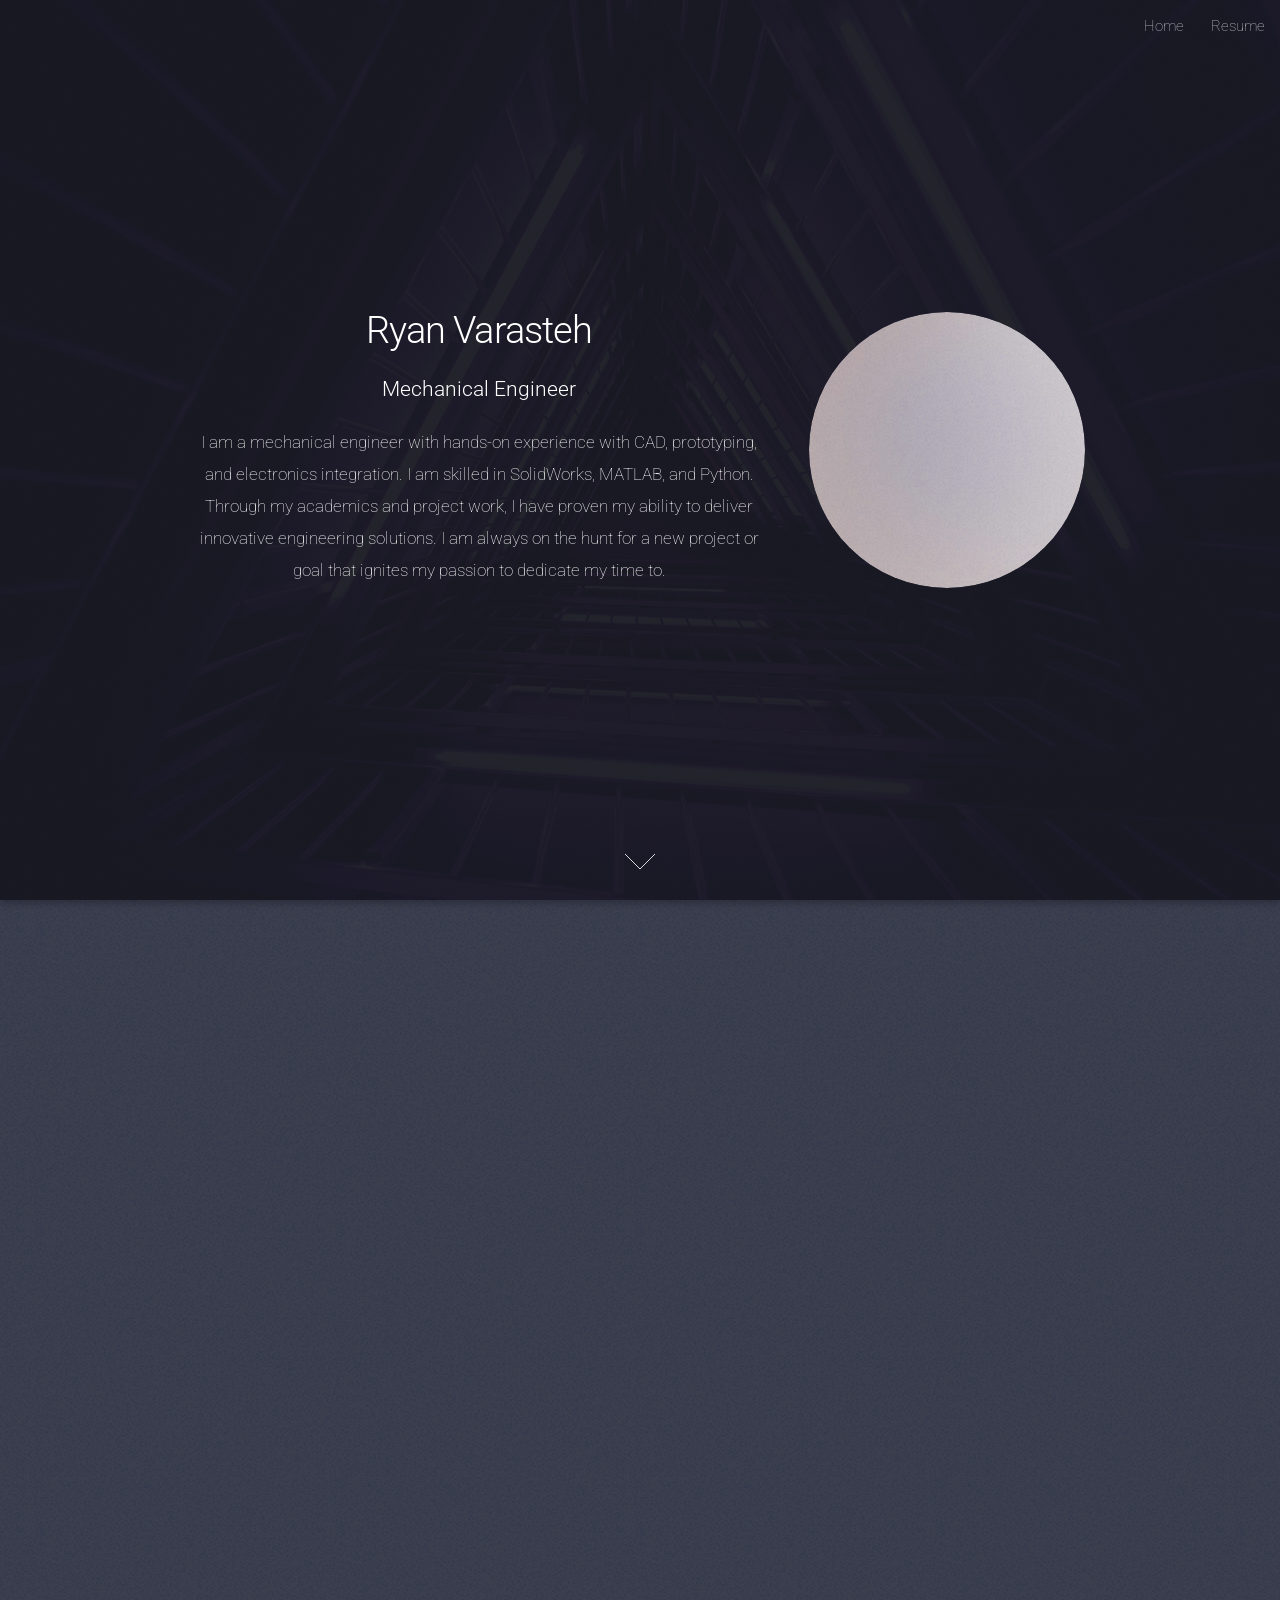
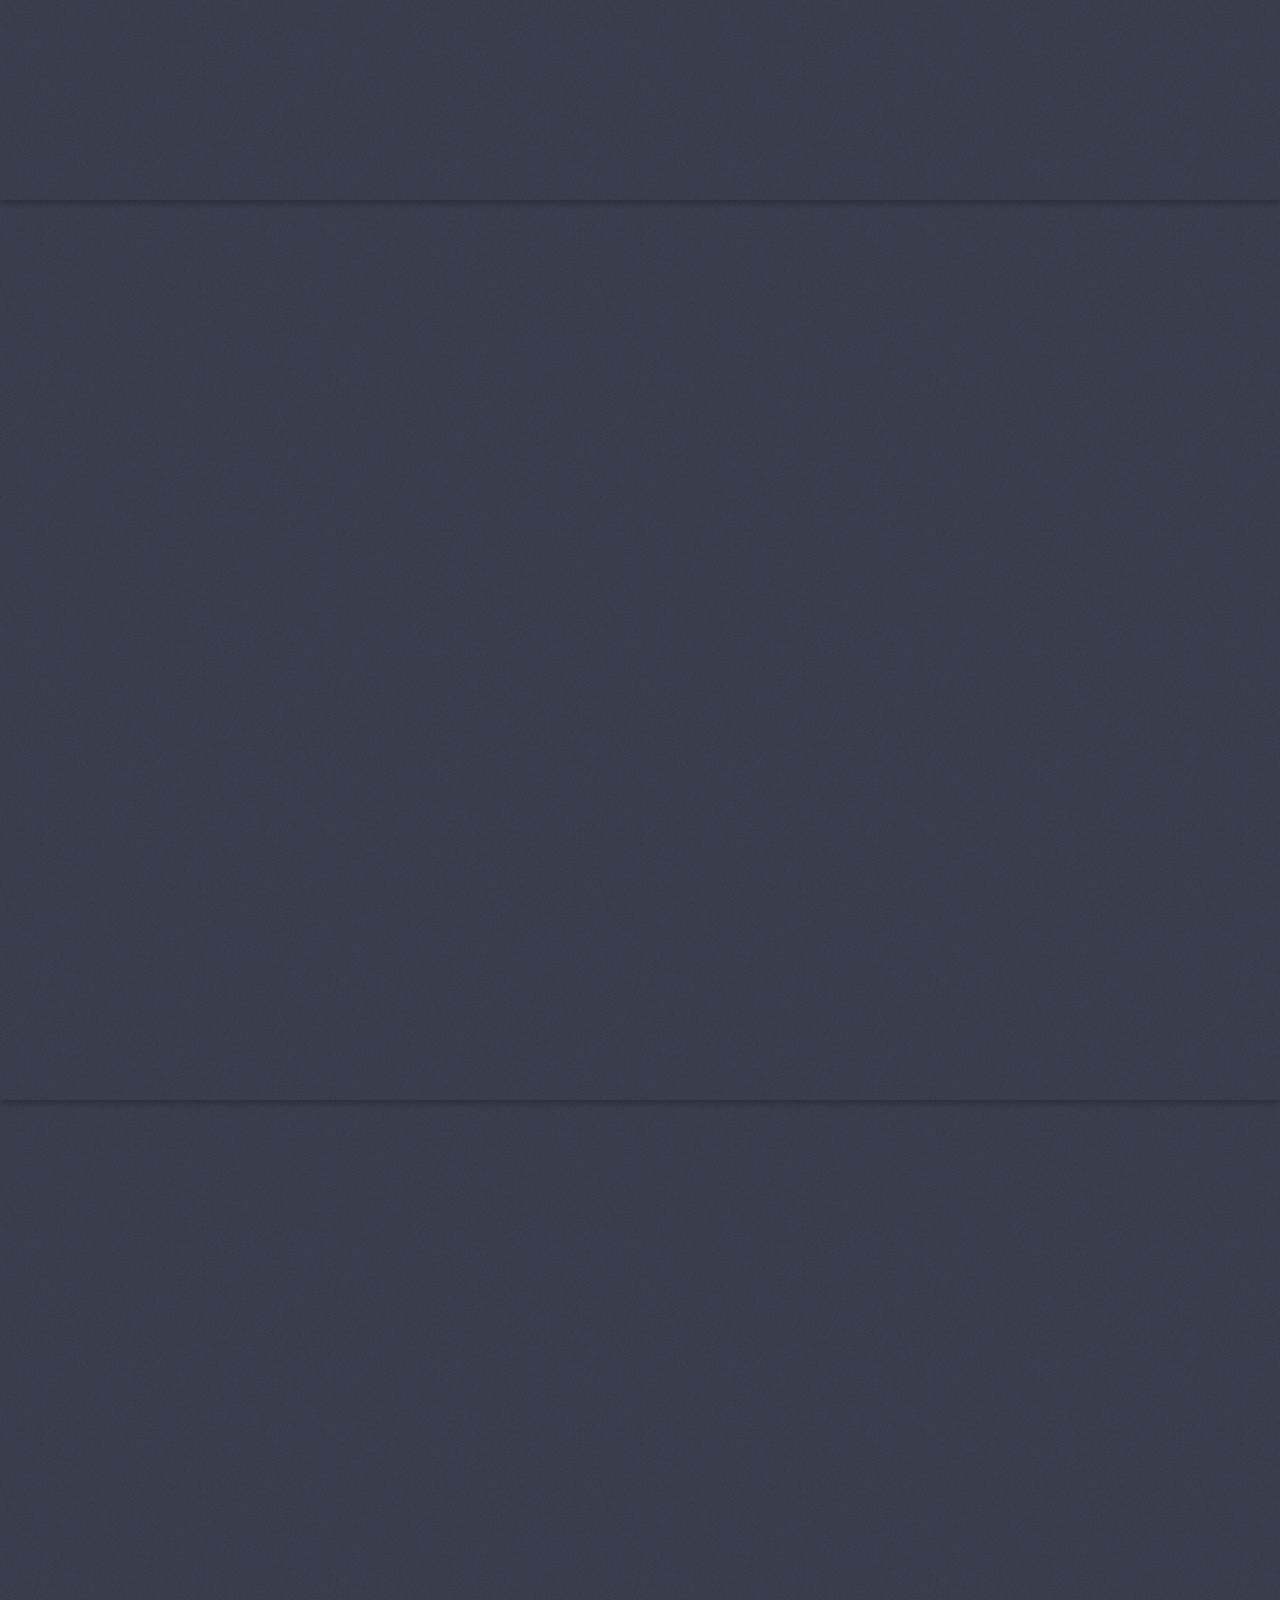
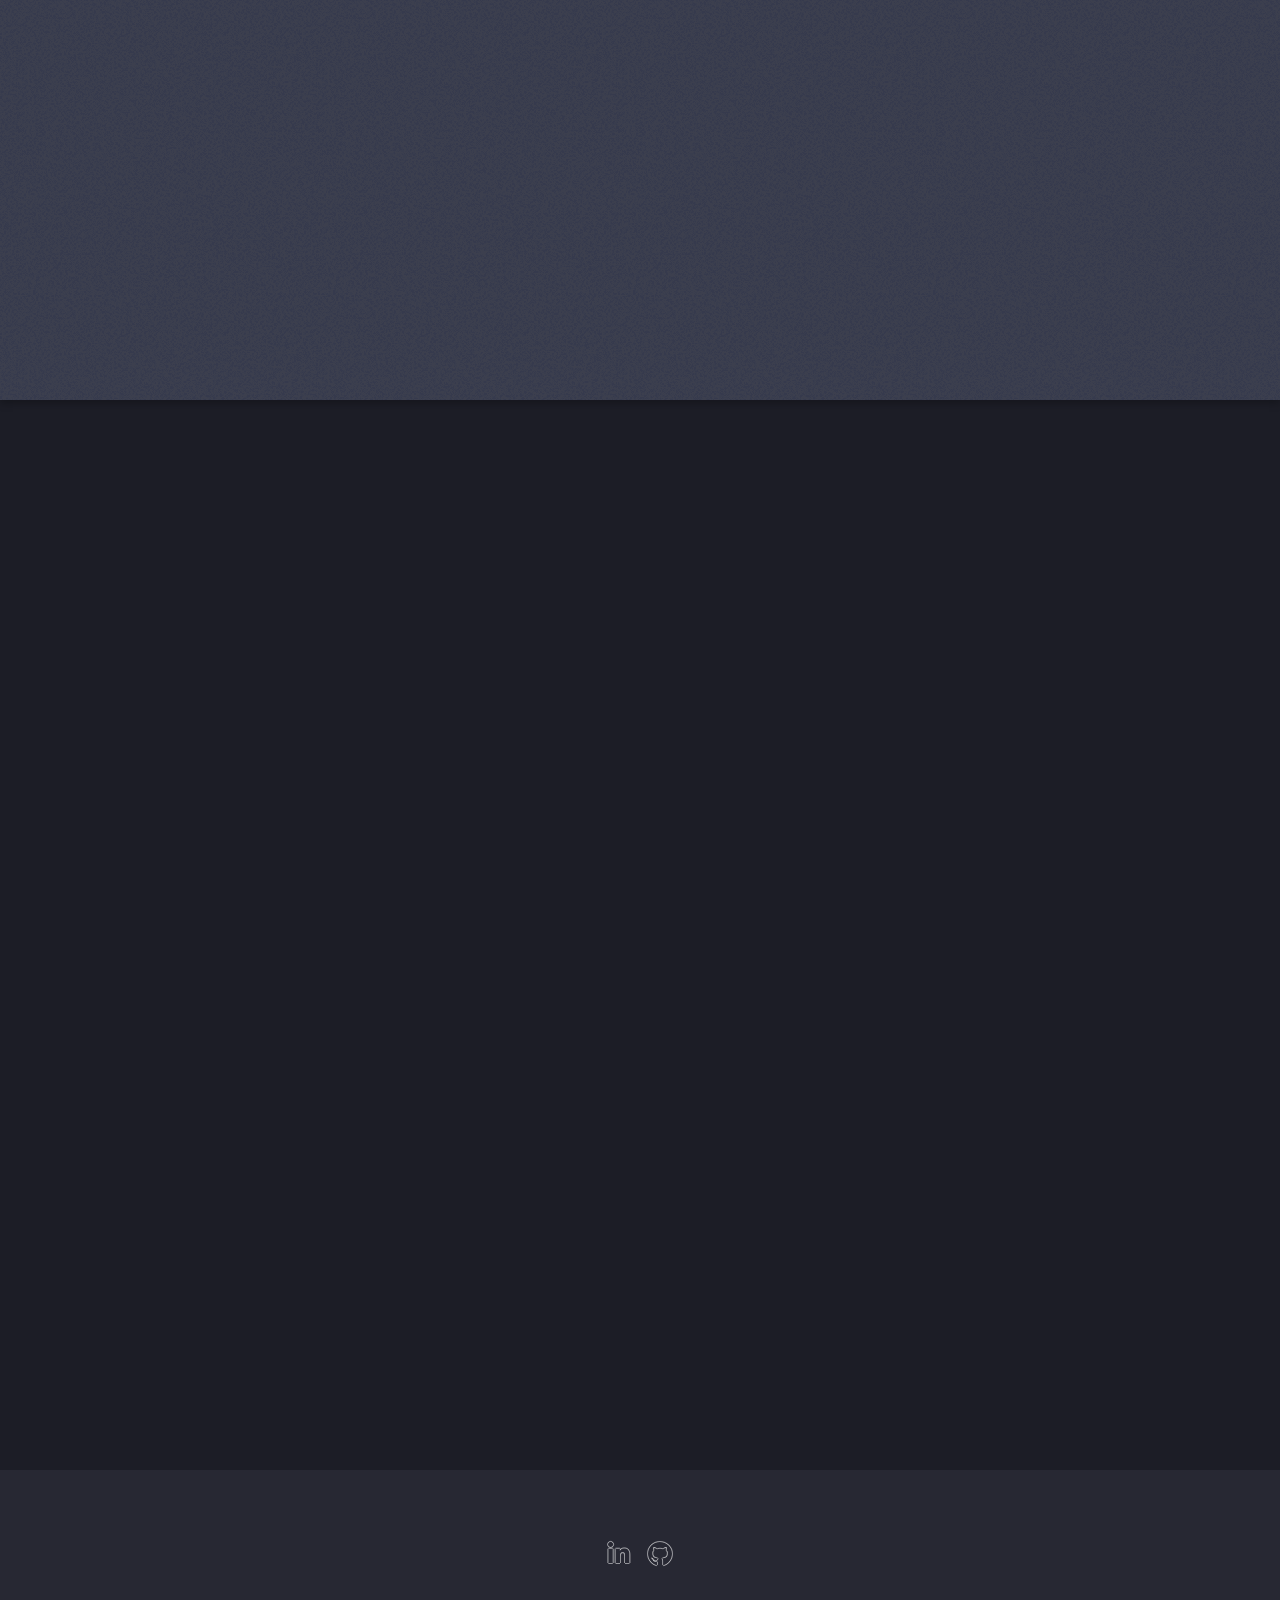
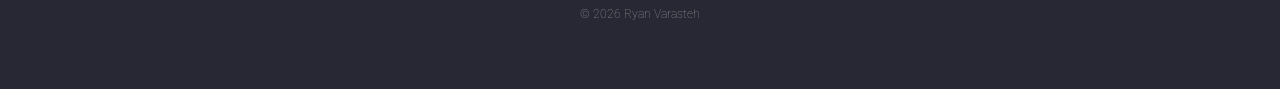
==== commit 98cd2536: "Added skills" ====
--- a/index.html
+++ b/index.html
@@ -21,7 +21,7 @@
 						<ul>
 							<li><a href="index.html">Home</a></li>
 							<li>
-								<a href="resume.html">Resume</a>
+								<a href="Ryan_Varasteh_Resume.pdf">Resume</a>
 							</li>
 						</ul>
 					</nav>
@@ -31,18 +31,25 @@
 				<section id="banner">
 					<div class="content">
 						<header>
-							<h2>Ryan Varasteh</h2>
-							<p>Welcome to my website! (WIP)<br />
-							Check out my projects below</p>
+                            <h2 class="about_me">Ryan Varasteh</h2>
+                            <br>
+                            <h3 class="about_me">Mechanical Engineer</h3>
+                            <p class="about_me">
+                                I am a mechanical engineer with hands-on experience with CAD, prototyping,<br>
+                                and electronics integration. I am skilled in SolidWorks, MATLAB, and Python.<br>
+                                Through my academics and project work, I have proven my ability to deliver<br>
+                                innovative engineering solutions. I am always on the hunt for a new project or<br>
+                                goal that ignites my passion to dedicate my time to.
+                            </p>
 						</header>
-						<span class="image"><img src="images/pic01.jpg" alt="Photo of Ryan Varasteh" /></span>
+                        <span class="image"><img src="images/pic01.jpg" alt="Photo of Ryan Varasteh" /></span>
 					</div>
 					<a href="#one" class="goto-next scrolly">Next</a>
 				</section>
 
 			<!-- One -->
 				<section id="one" class="spotlight style1 bottom">
-					<span class="image fit main"><img src="images/pic02.jpg" alt="" /></span>
+					<span class="image fit main"><img src="images/senior_design_poster.png" alt="Project Poser" /></span>
 					<div class="content">
 						<div class="container">
 							<div class="row">
@@ -51,19 +58,23 @@
 										<h2>Bastion Sensor Package</h2>
 										<p>Electromechanical Engineer</p>
                                         <ul class="actions">
-                                            <li><a href="https://www.colorado.edu/mechanical/sites/default/files/attached-files/11senior_design_poster_4.pdf" class="button">Check out the project</a></li>
+                                            <li><a href="images/11senior_design_poster_4.pdf" class="button">Check out the project</a></li>
                                         </ul>
 									</header>
 								</div>
 								<div class="col-4 col-12-medium">
-									<p>CU Boulder Senior Design Project (write out more description and work you did on it, include link to project website)</p>
+									<p>The Bastion Sensor Package was my senior design project that I worked on with a
+                                        team during my graduating year at the University of Colorado Boulder. This project
+                                        was sponsored by Sandia National Laboratories, and in this project, we designed
+                                        and fabricated a rapidly-deployable sensor package that would scan a 10-meter
+                                        radius and alert the user if a vehicle or person was detected.</p>
 								</div>
 								<div class="col-4 col-12-medium">
-									<p>Morbi enim nascetur et placerat lorem sed iaculis neque ante
-									adipiscing adipiscing metus massa. Blandit orci porttitor semper.
-									Arcu phasellus tortor enim mi mi nisi praesent adipiscing. Integer
-									mi sed nascetur cep aliquet augue varius tempus. Feugiat lorem
-									ipsum dolor nullam.</p>
+									<p>As an electromechanical engineer, I assisted the other two electromechanical engineers
+                                        in choosing the best sensors for the project, designing the PCBs, soldering, and
+                                        wiring the final assembly together. My biggest contribution to the project was
+                                        implementing the object segmentation model, so the sensor package could determine,
+                                        with at least a 90% accuracy, if an alert was a person, vehicle, or false alarm.</p>
 								</div>
 							</div>
 						</div>
@@ -89,7 +100,7 @@
 					<span class="image fit main bottom"><img src="images/pic04.jpg" alt="" /></span>
 					<div class="content">
 						<header>
-							<h2>Sintom Instruments</h2>
+							<h2>Sinton Instruments</h2>
 							<p>Intern</p>
 						</header>
 						<p>Feugiat accumsan lorem eu ac lorem amet ac arcu phasellus tortor enim mi mi nisi praesent adipiscing. Integer mi sed nascetur cep aliquet augue varius tempus lobortis porttitor lorem et accumsan consequat adipiscing lorem.</p>
@@ -104,76 +115,58 @@
 				<section id="four" class="wrapper style1 special fade-up">
 					<div class="container">
 						<header class="major">
-							<h2>Accumsan sed tempus adipiscing blandit</h2>
-							<p>Iaculis ac volutpat vis non enim gravida nisi faucibus posuere arcu consequat</p>
+							<h2>Education and Skills</h2>
 						</header>
 						<div class="box alt">
 							<div class="row gtr-uniform">
 								<section class="col-4 col-6-medium col-12-xsmall">
 									<span class="icon solid alt major fa-chart-area"></span>
-									<h3>Ipsum sed commodo</h3>
-									<p>Feugiat accumsan lorem eu ac lorem amet accumsan donec. Blandit orci porttitor.</p>
+									<h3>B.S. Mechanical Engineering</h3>
+									<p>University of Colorado Boulder (May 2023)</p>
 								</section>
 								<section class="col-4 col-6-medium col-12-xsmall">
 									<span class="icon solid alt major fa-comment"></span>
-									<h3>Eleifend lorem ornare</h3>
-									<p>Feugiat accumsan lorem eu ac lorem amet accumsan donec. Blandit orci porttitor.</p>
+									<h3>Fundamentals of Engineering Exam</h3>
+									<p>NCEES (March 2023)</p>
 								</section>
 								<section class="col-4 col-6-medium col-12-xsmall">
 									<span class="icon solid alt major fa-flask"></span>
-									<h3>Cubilia cep lobortis</h3>
-									<p>Feugiat accumsan lorem eu ac lorem amet accumsan donec. Blandit orci porttitor.</p>
+									<h3>Certified SolidWorks Professional (CSWP)</h3>
+									<p>Dassault Systems (August 2020)</p>
 								</section>
 								<section class="col-4 col-6-medium col-12-xsmall">
 									<span class="icon solid alt major fa-paper-plane"></span>
-									<h3>Non semper interdum</h3>
-									<p>Feugiat accumsan lorem eu ac lorem amet accumsan donec. Blandit orci porttitor.</p>
+									<h3>Certified SolidWorks Associate (CSWA)</h3>
+									<p>Dassault Systems (May 2020)</p>
 								</section>
 								<section class="col-4 col-6-medium col-12-xsmall">
 									<span class="icon solid alt major fa-file"></span>
-									<h3>Odio laoreet accumsan</h3>
-									<p>Feugiat accumsan lorem eu ac lorem amet accumsan donec. Blandit orci porttitor.</p>
+									<h3>Software & Programming</h3>
+                                    <p>SolidWorks<br>MATLAB<br>Python<br>C++<br>Web Development<br>TensorFlow
+                                        <br>Eagle<br>Godot</p>
 								</section>
 								<section class="col-4 col-6-medium col-12-xsmall">
 									<span class="icon solid alt major fa-lock"></span>
-									<h3>Massa arcu accumsan</h3>
-									<p>Feugiat accumsan lorem eu ac lorem amet accumsan donec. Blandit orci porttitor.</p>
+									<h3>Fabrication and Prototyping</h3>
+									<p>Machining<br>Welding<br>Soldering<br>Laser Cutting<br>FDM 3D Printing<br>
+                                        PCB Design<br>
+                                        Arduino</p>
 								</section>
 							</div>
 						</div>
 						<footer class="major">
 							<ul class="actions special">
-								<li><a href="#" class="button">Magna sed feugiat</a></li>
+								<li><a href="mailto:ryan.varasteh@gmail.com" class="button">Email Me</a></li>
 							</ul>
 						</footer>
-					</div>
-				</section>
-
-			<!-- Five -->
-				<section id="five" class="wrapper style2 special fade">
-					<div class="container">
-						<header>
-							<h2>Magna faucibus lorem diam</h2>
-							<p>Ante metus praesent faucibus ante integer id accumsan eleifend</p>
-						</header>
-						<form method="post" action="#" class="cta">
-							<div class="row gtr-uniform gtr-50">
-								<div class="col-8 col-12-xsmall"><input type="email" name="email" id="email" placeholder="Your Email Address" /></div>
-								<div class="col-4 col-12-xsmall"><input type="submit" value="Get Started" class="fit primary" /></div>
-							</div>
-						</form>
 					</div>
 				</section>
 
 			<!-- Footer -->
 				<footer id="footer">
 					<ul class="icons">
-						<li><a href="#" class="icon brands alt fa-twitter"><span class="label">Twitter</span></a></li>
-						<li><a href="#" class="icon brands alt fa-facebook-f"><span class="label">Facebook</span></a></li>
-						<li><a href="#" class="icon brands alt fa-linkedin-in"><span class="label">LinkedIn</span></a></li>
-						<li><a href="#" class="icon brands alt fa-instagram"><span class="label">Instagram</span></a></li>
-						<li><a href="#" class="icon brands alt fa-github"><span class="label">GitHub</span></a></li>
-						<li><a href="#" class="icon solid alt fa-envelope"><span class="label">Email</span></a></li>
+						<li><a href="https://www.linkedin.com/in/ryan-varasteh-6824bb152/" class="icon brands alt fa-linkedin-in"><span class="label">LinkedIn</span></a></li>
+						<li><a href="https://github.com/spundoix" class="icon brands alt fa-github"><span class="label">GitHub</span></a></li>
 					</ul>
 					<ul class="copyright">
 						<li>&copy; 2026 Ryan Varasteh</a></li>
--- a/assets/css/main.css
+++ b/assets/css/main.css
@@ -31,6 +31,11 @@
 
 body {
 	line-height: 1;
+}
+
+.about_me{
+    text-align: center;
+    line-height: 2rem;
 }
 
 ol, ul {
@@ -3451,8 +3456,8 @@
 
 	#banner {
 		background-attachment: fixed;
-		background-color: #272833;
-		background-image: url("../../images/banner.jpg");
+		background-color: purple;
+		background-image: url("../../images/background.jpg");
 		background-position: center center;
 		background-size: cover;
 		box-shadow: 0 0.25em 0.5em 0 rgba(0, 0, 0, 0.25);
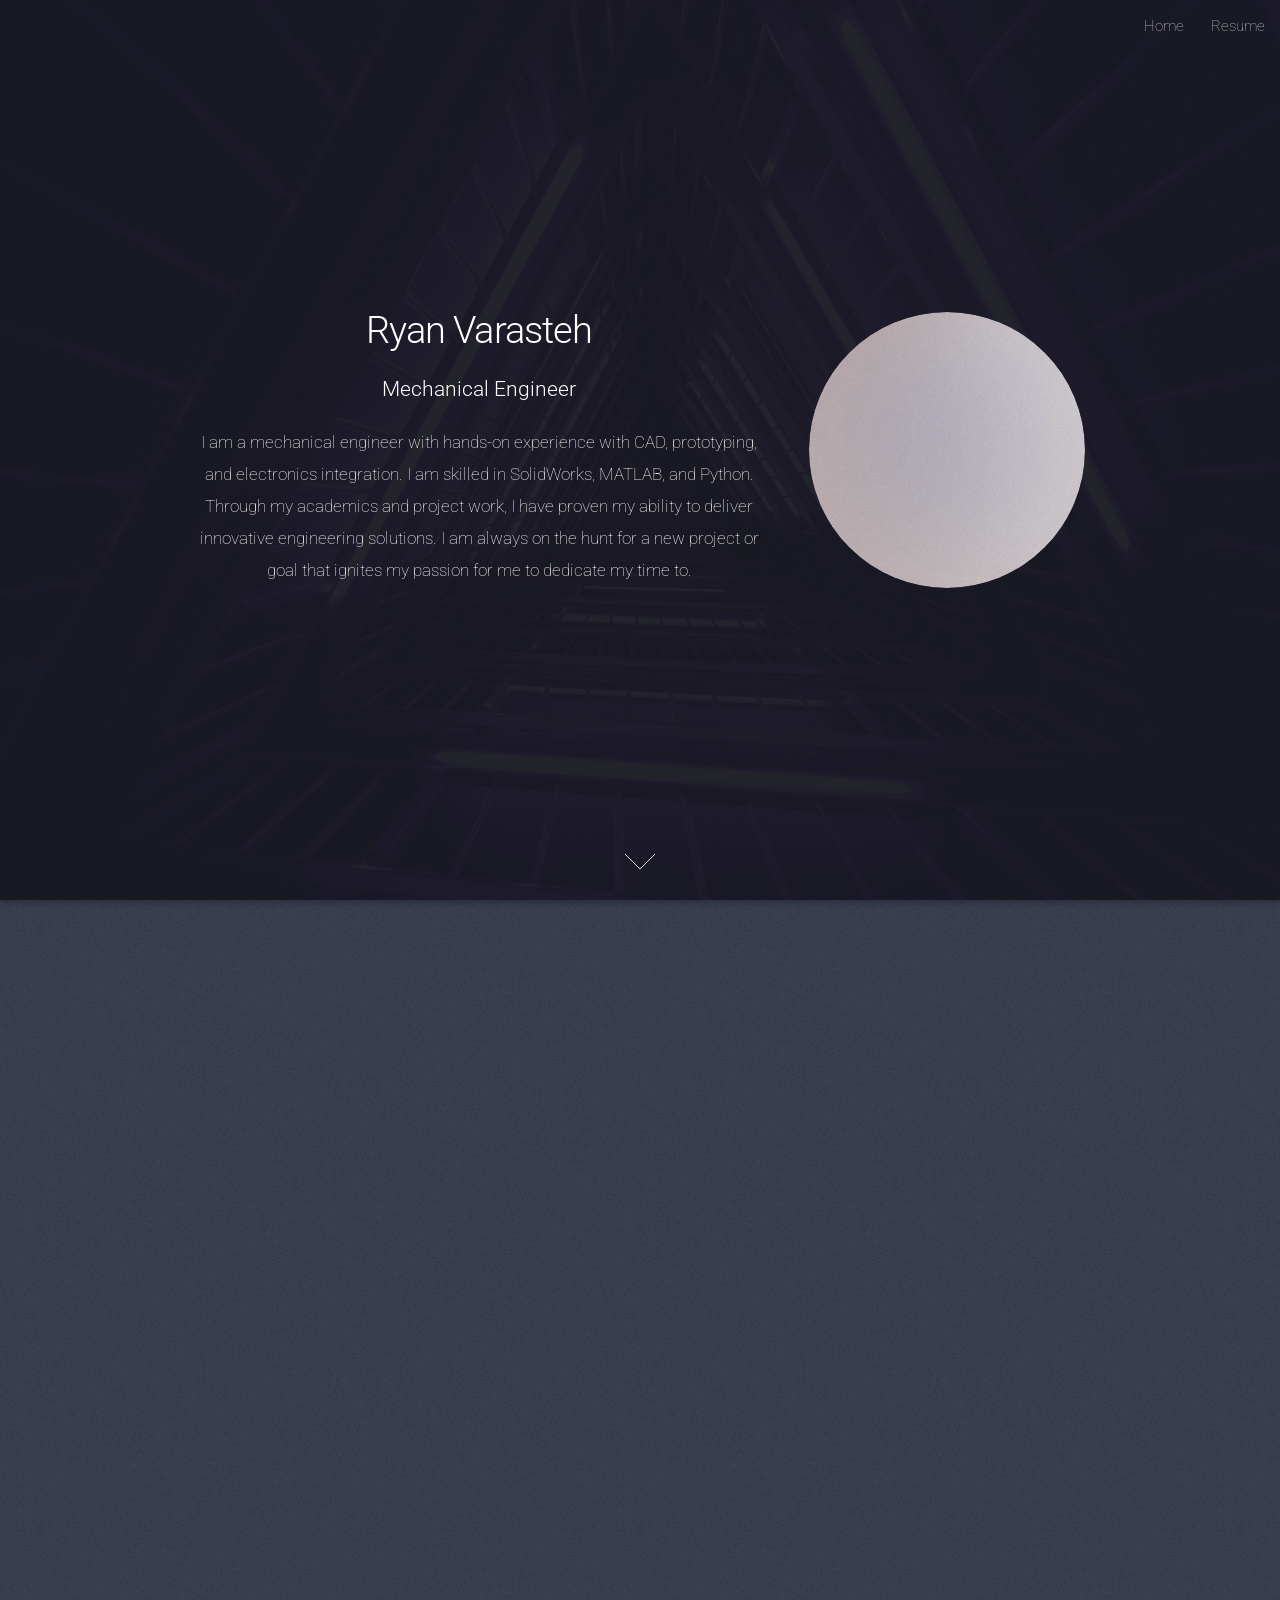
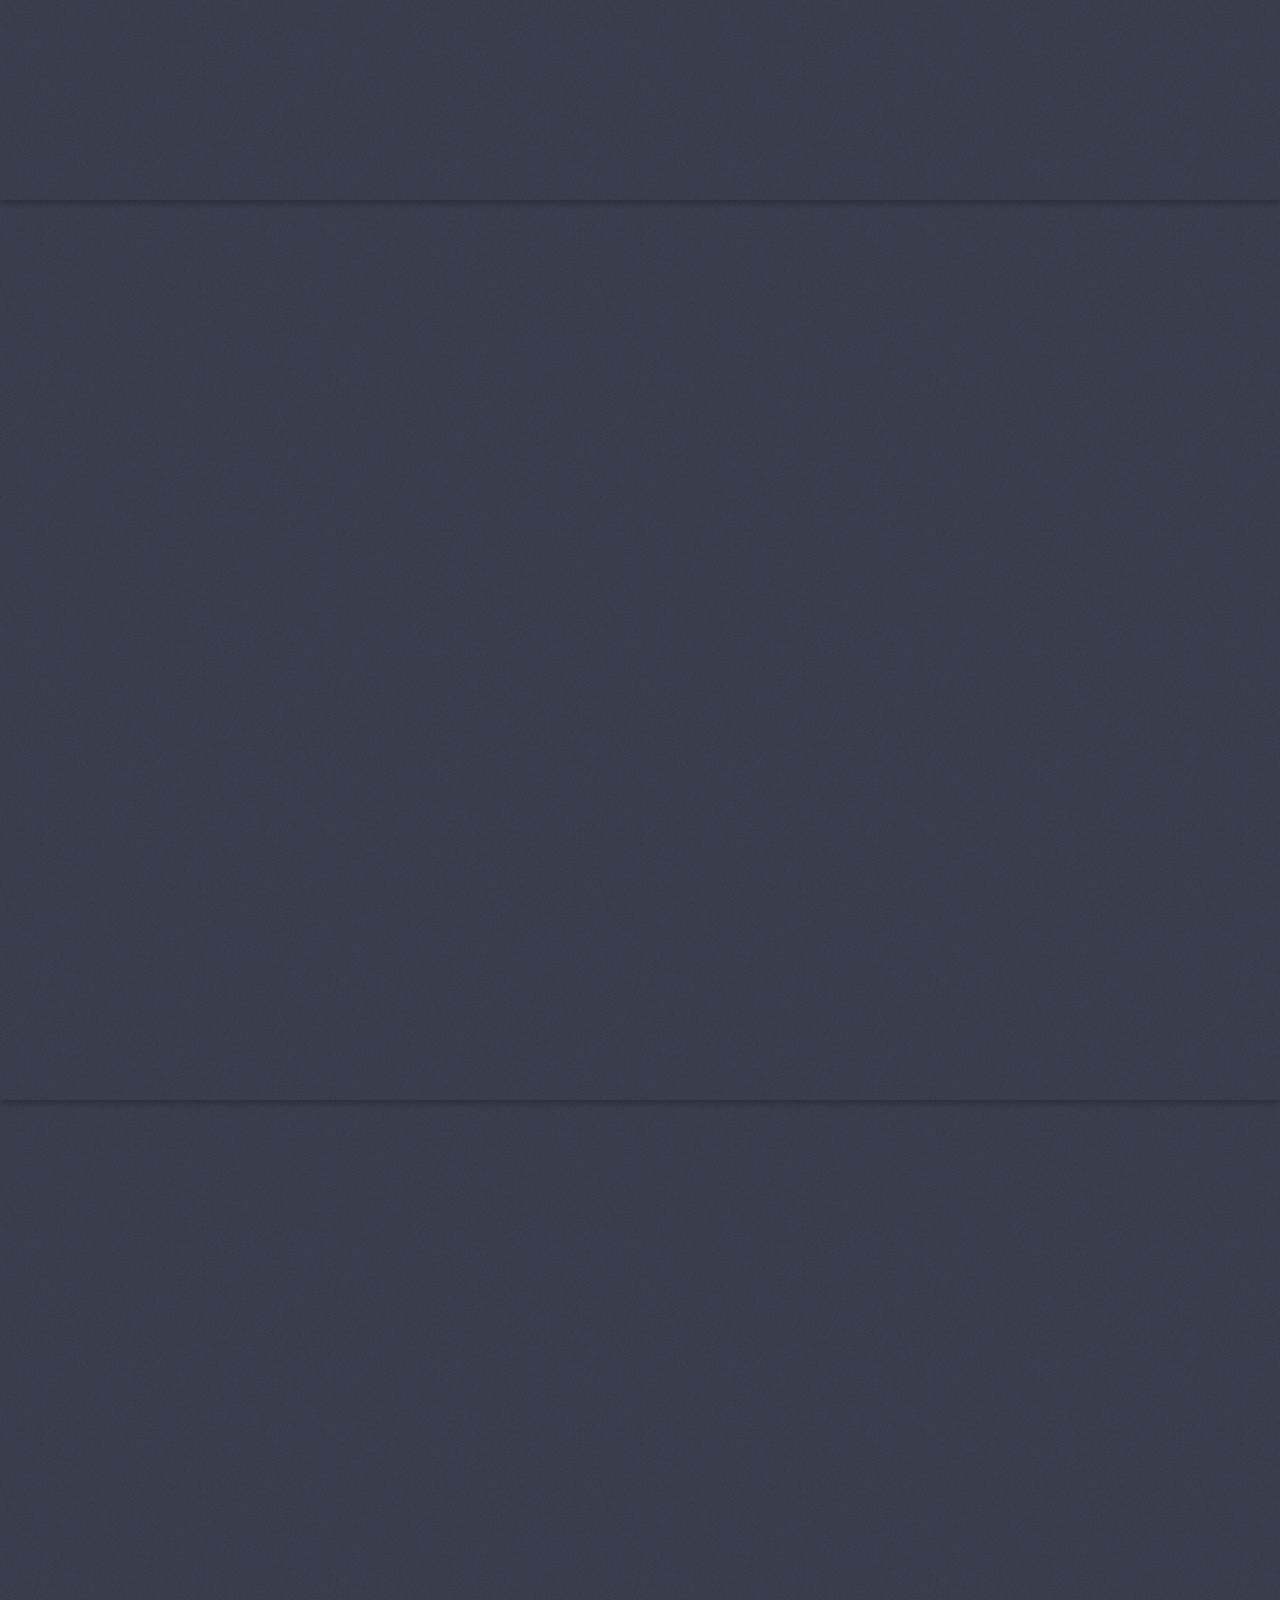
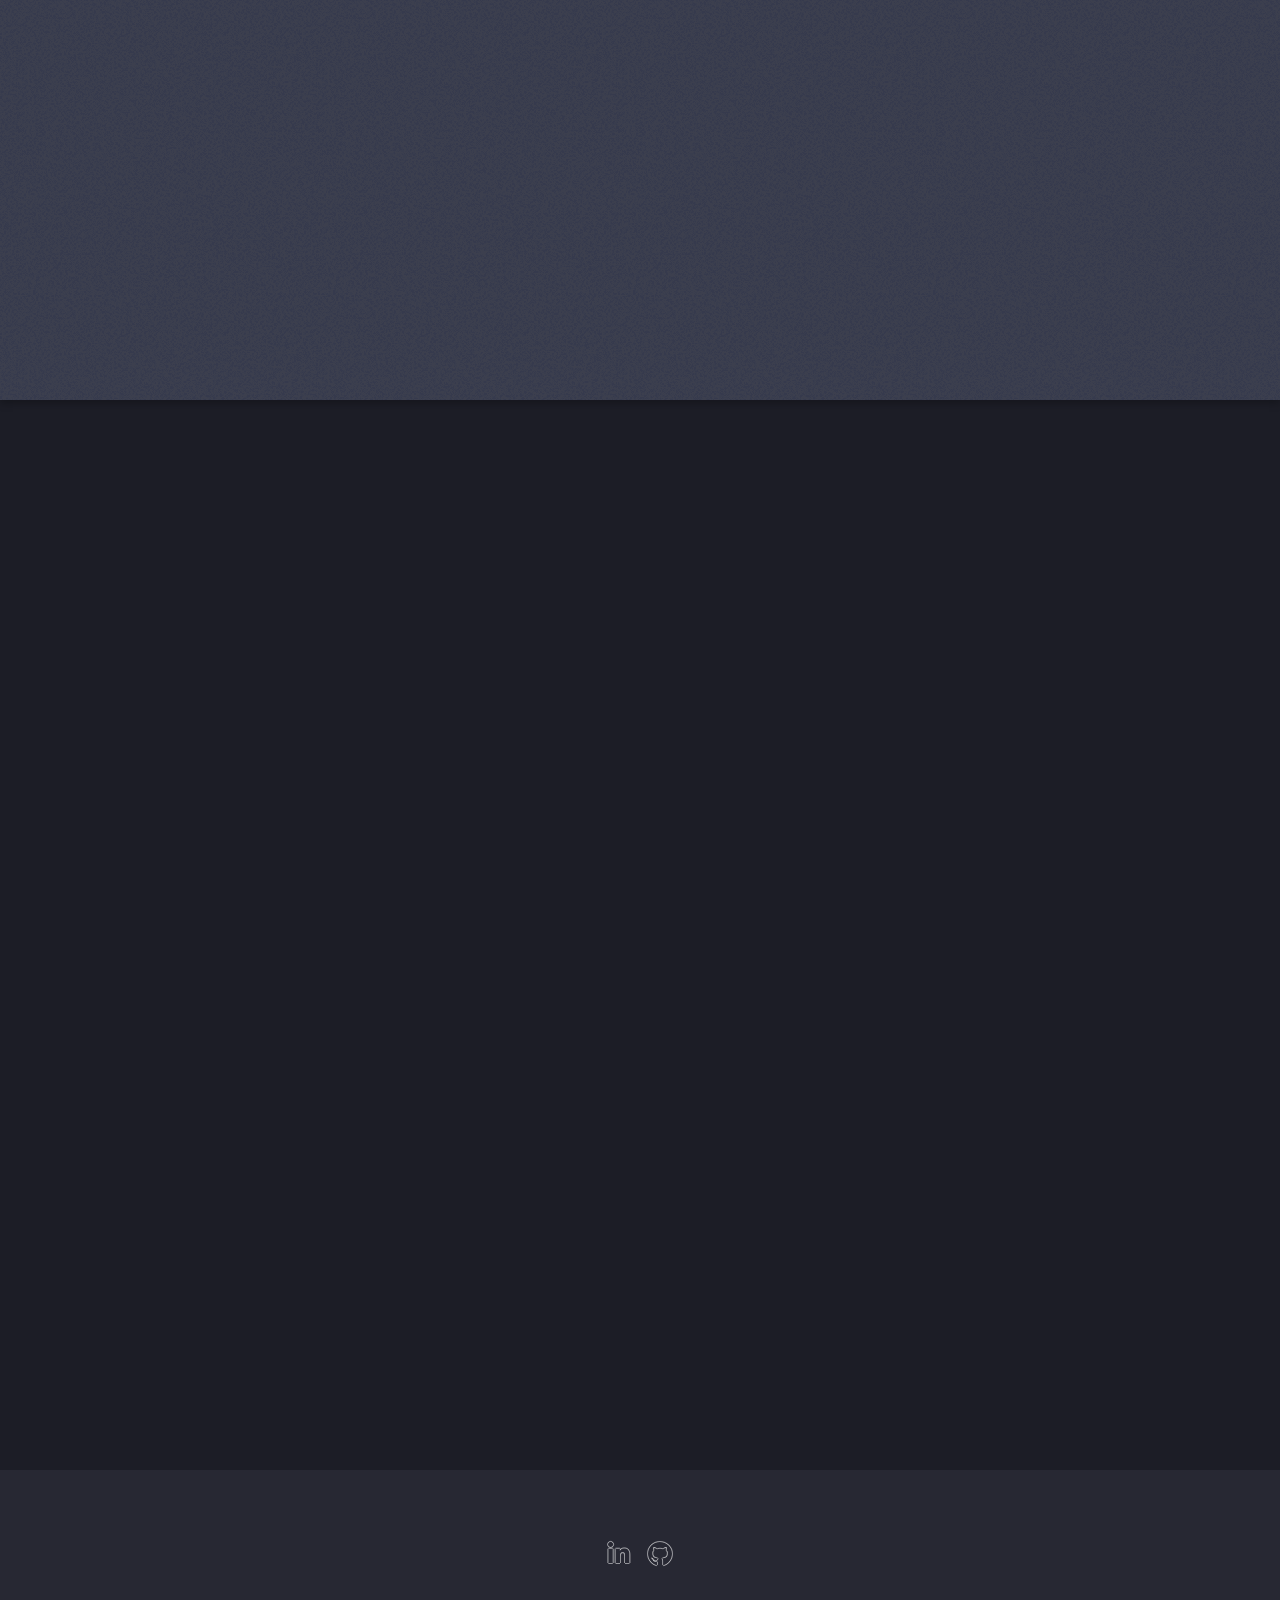
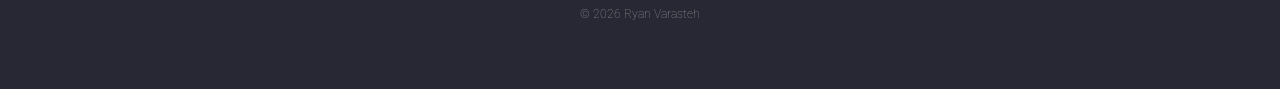
==== commit 4dd0c4f8: "test" ====
--- a/index.html
+++ b/index.html
@@ -39,7 +39,7 @@
                                 and electronics integration. I am skilled in SolidWorks, MATLAB, and Python.<br>
                                 Through my academics and project work, I have proven my ability to deliver<br>
                                 innovative engineering solutions. I am always on the hunt for a new project or<br>
-                                goal that ignites my passion to dedicate my time to.
+                                goal that ignites my passion for me to dedicate my time to.
                             </p>
 						</header>
                         <span class="image"><img src="images/pic01.jpg" alt="Photo of Ryan Varasteh" /></span>
--- a/assets/css/main.css
+++ b/assets/css/main.css
@@ -3457,7 +3457,7 @@
 	#banner {
 		background-attachment: fixed;
 		background-color: purple;
-		background-image: url("../../images/background.jpg");
+		background-image: url("/images/background.jpg");
 		background-position: center center;
 		background-size: cover;
 		box-shadow: 0 0.25em 0.5em 0 rgba(0, 0, 0, 0.25);
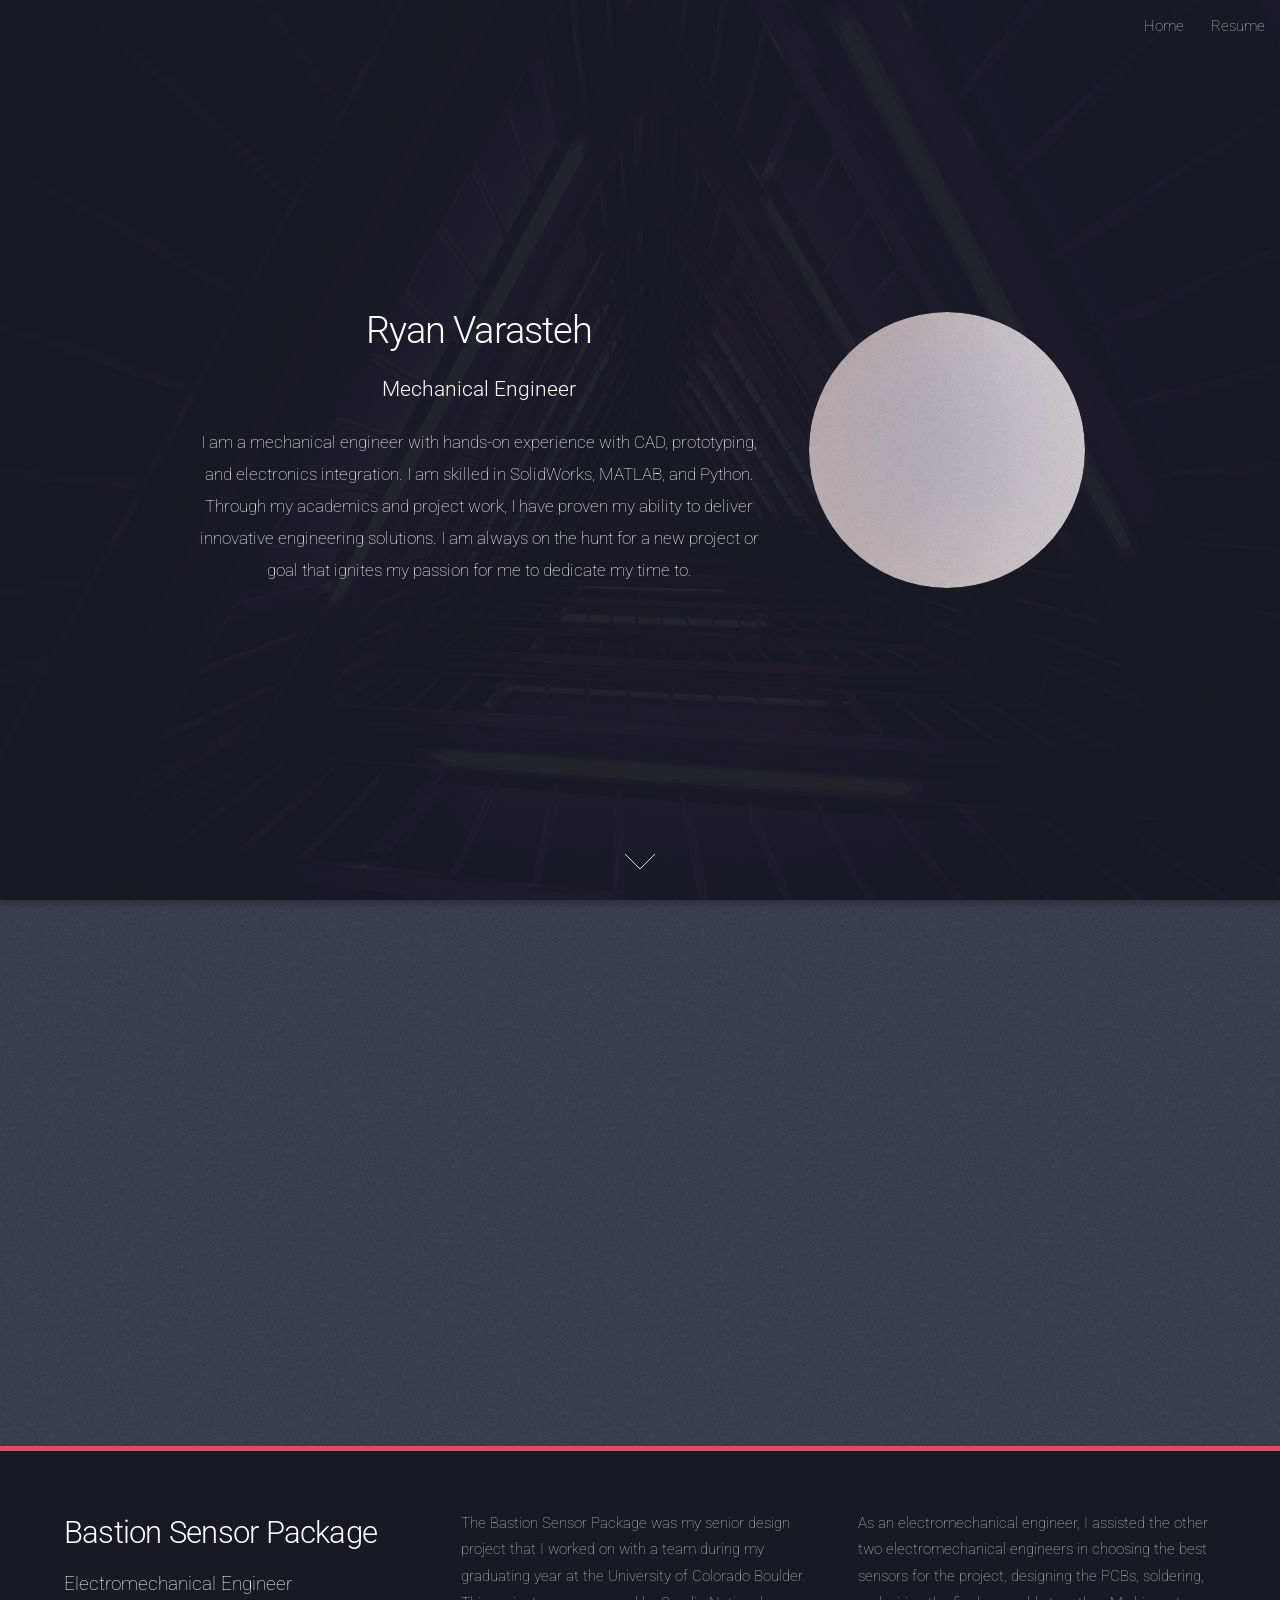
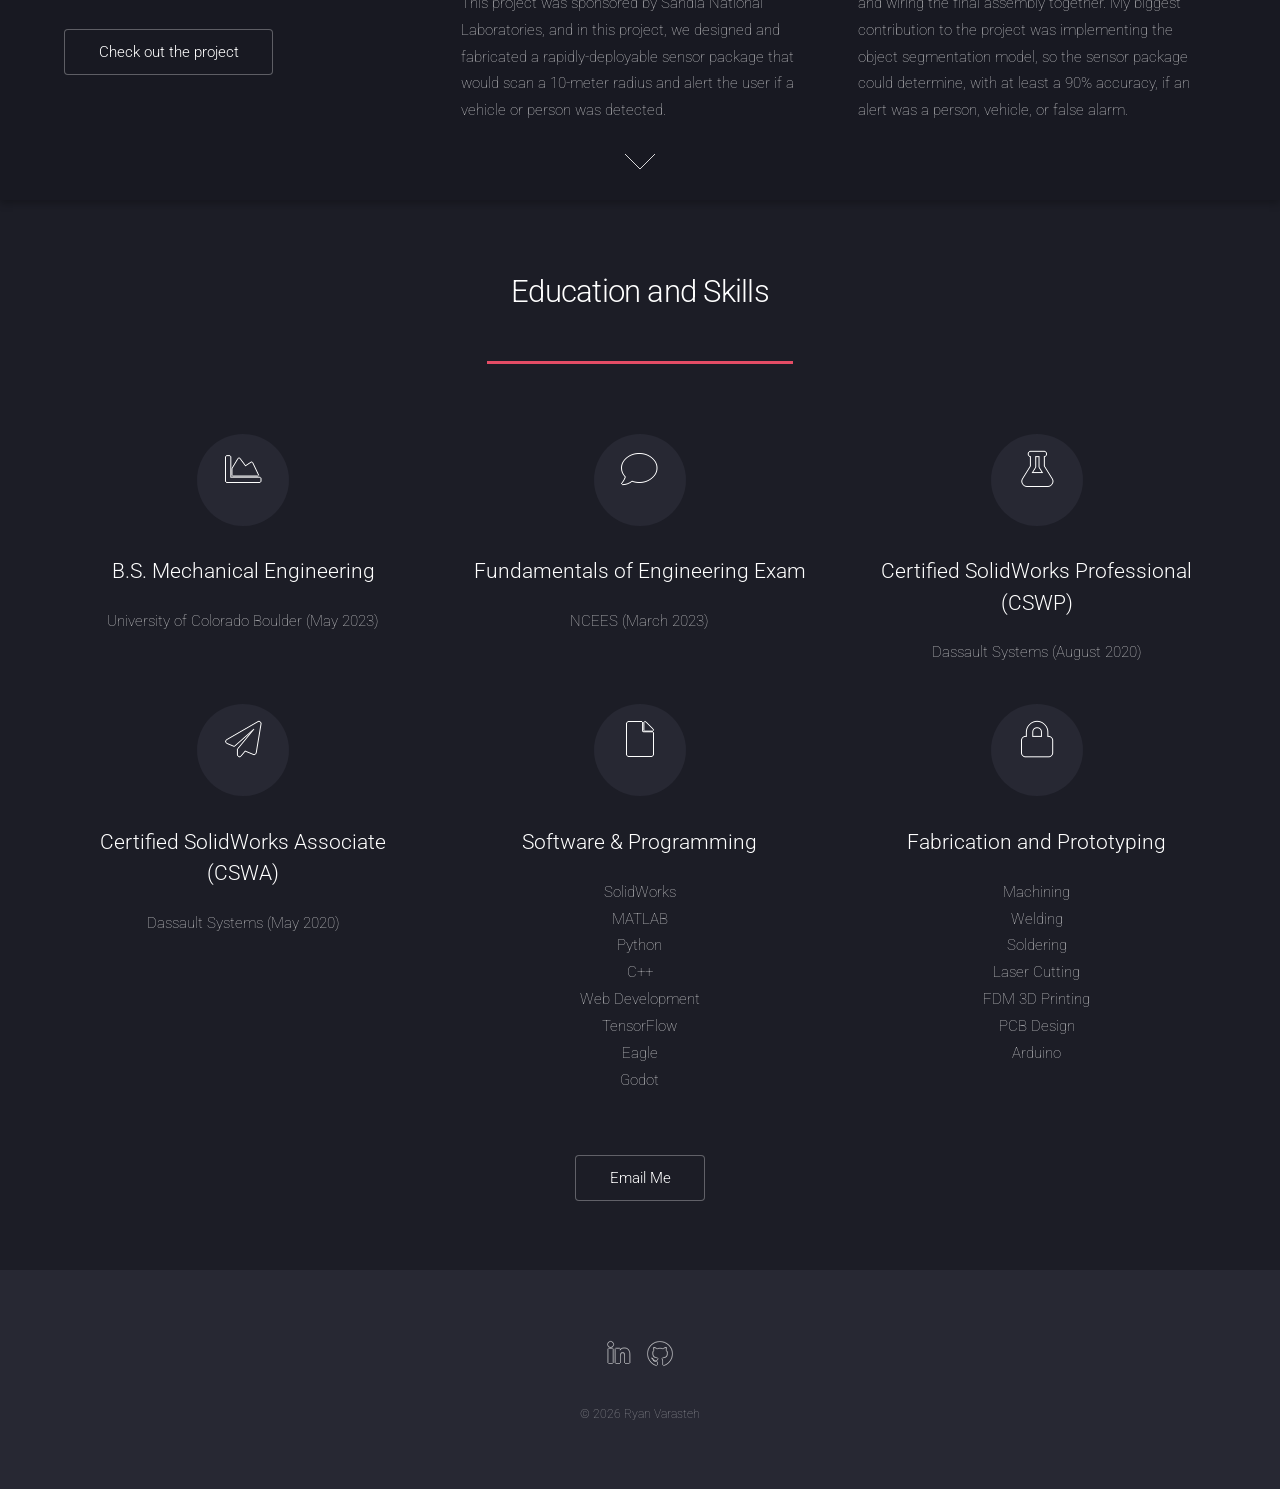
==== commit f6e3e044: "commented section 2 and 3 for later updating" ====
--- a/index.html
+++ b/index.html
@@ -81,8 +81,8 @@
 					</div>
 					<a href="#two" class="goto-next scrolly">Next</a>
 				</section>
+<!--
 
-			<!-- Two -->
 				<section id="two" class="spotlight style2 right">
 					<span class="image fit main"><img src="images/pic03.jpg" alt="" /></span>
 					<div class="content">
@@ -95,7 +95,7 @@
 					<a href="#three" class="goto-next scrolly">Next</a>
 				</section>
 
-			<!-- Three -->
+
 				<section id="three" class="spotlight style3 left">
 					<span class="image fit main bottom"><img src="images/pic04.jpg" alt="" /></span>
 					<div class="content">
@@ -110,6 +110,7 @@
 					</div>
 					<a href="#four" class="goto-next scrolly">Next</a>
 				</section>
+	-->
 
 			<!-- Four -->
 				<section id="four" class="wrapper style1 special fade-up">
@@ -186,4 +187,4 @@
 			<script src="assets/js/main.js"></script>
 
 	</body>
-</html>+</html>
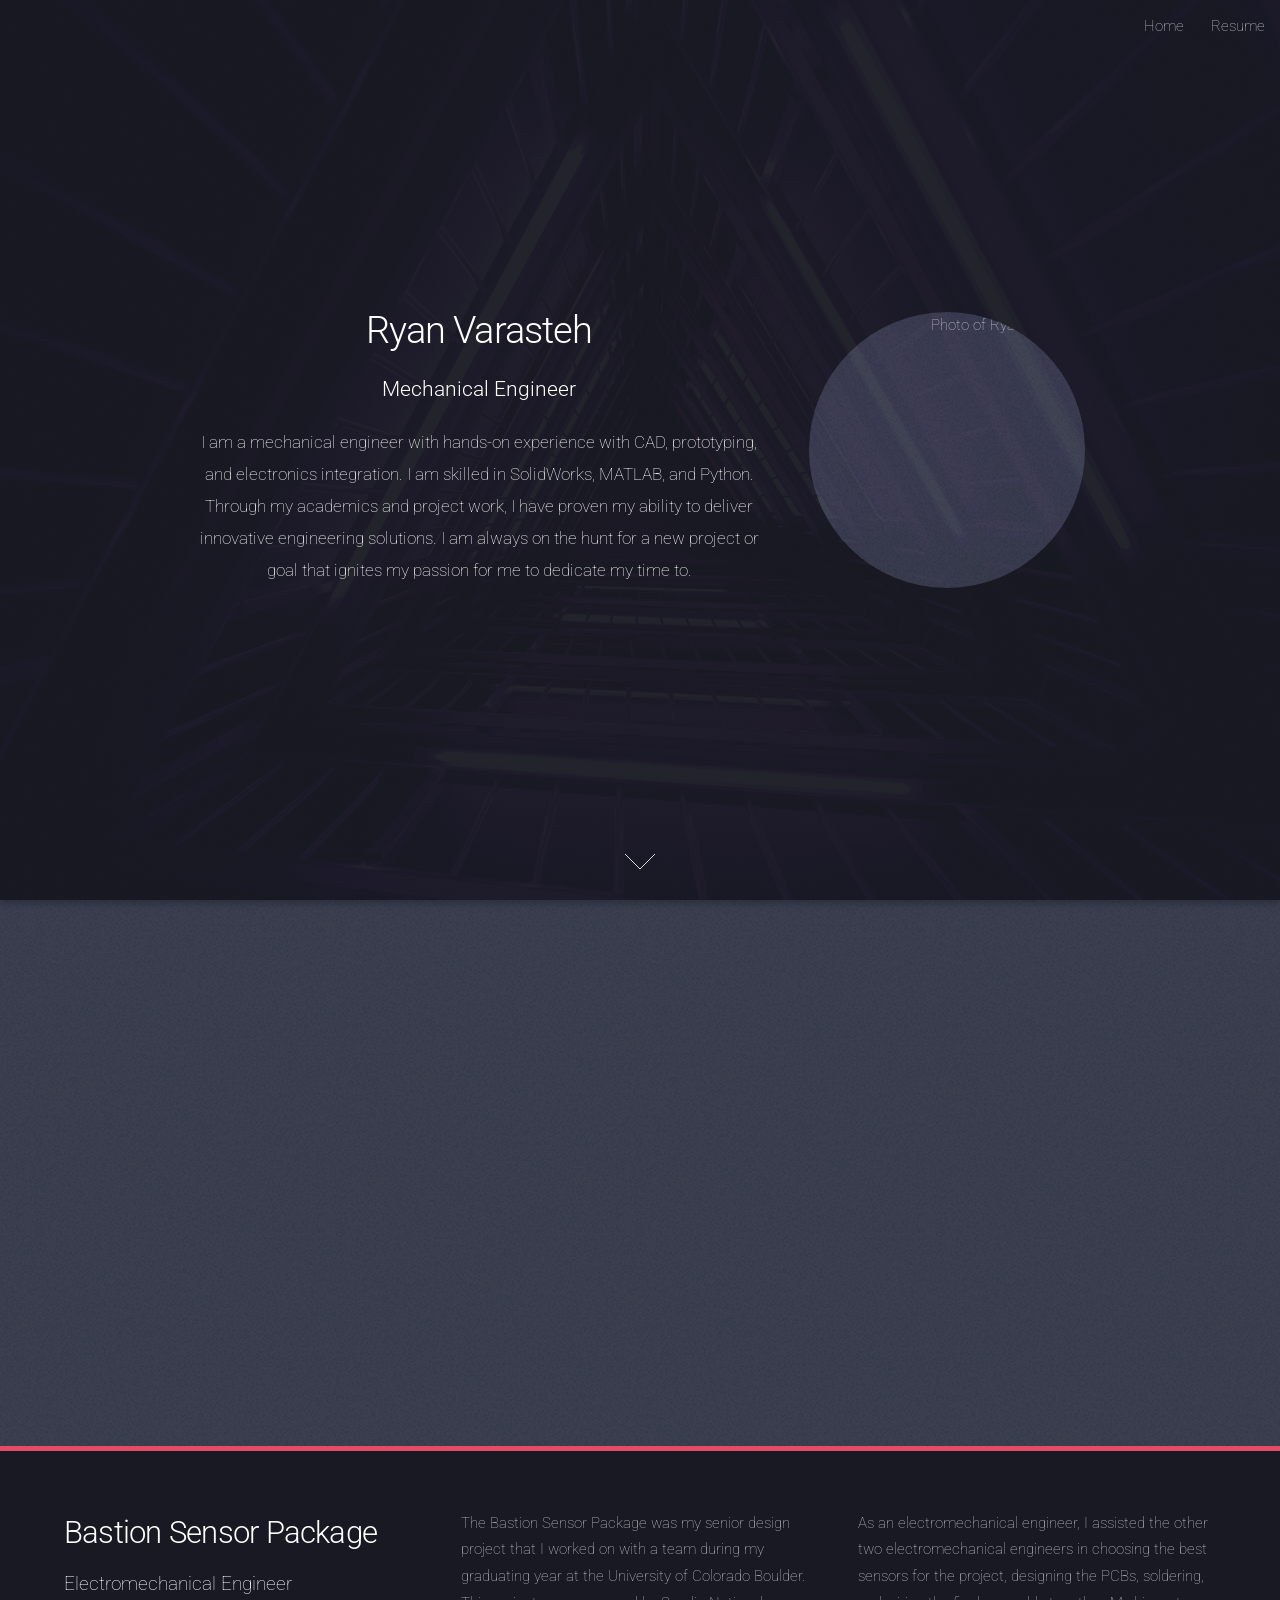
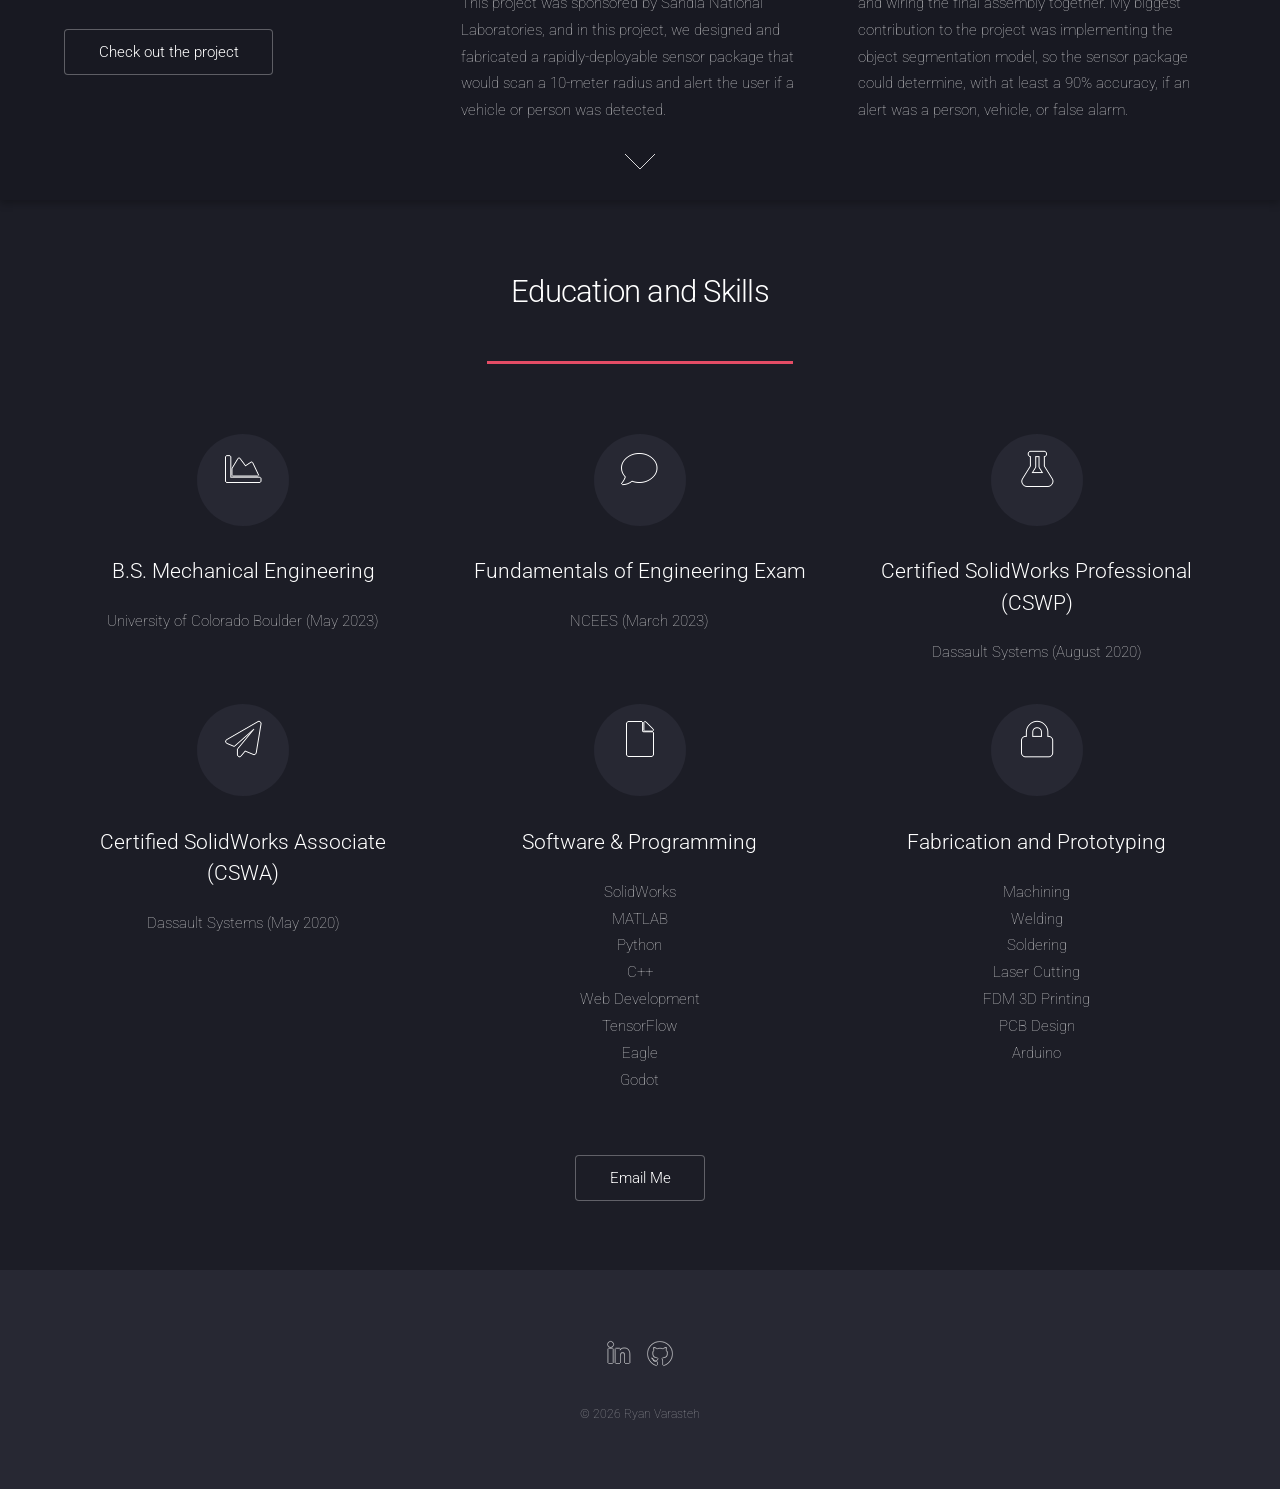
==== commit e33e9d09: "Update index.html" ====
--- a/index.html
+++ b/index.html
@@ -42,7 +42,7 @@
                                 goal that ignites my passion for me to dedicate my time to.
                             </p>
 						</header>
-                        <span class="image"><img src="images/pic01.jpg" alt="Photo of Ryan Varasteh" /></span>
+                        <span class="image"><img src="images/me.jpg" alt="Photo of Ryan Varasteh" /></span>
 					</div>
 					<a href="#one" class="goto-next scrolly">Next</a>
 				</section>
